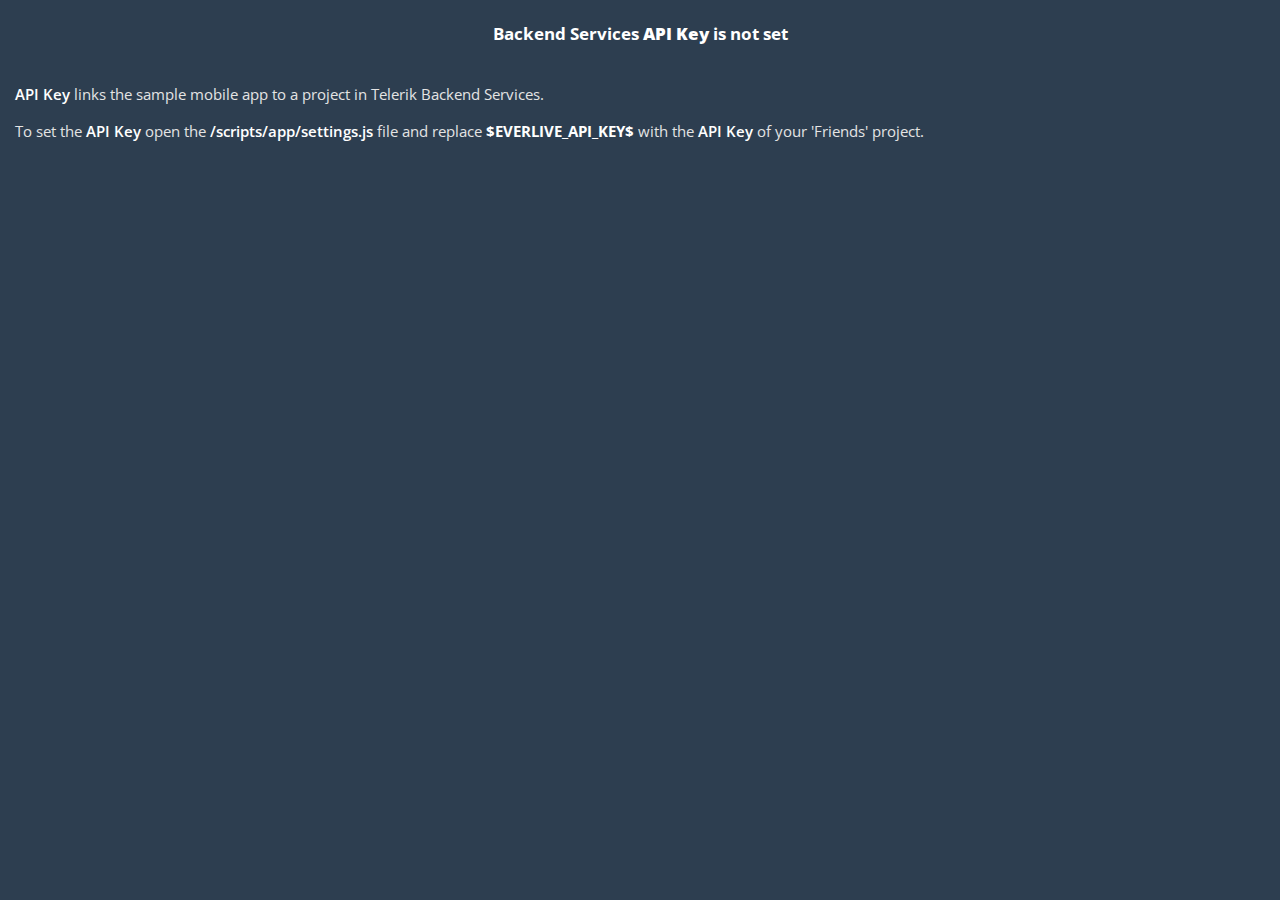
==== watch.it/index.html @ f55b38dc "Workspace created." ====
<!DOCTYPE html>
<html>
    <head>
        <title></title>
        <meta charset="utf-8" />
        <script src="cordova.js"></script>
        <script src="kendo/js/jquery.min.js"></script>
        <script src="kendo/js/kendo.mobile.min.js"></script>
        <script src="scripts/lib/everlive.all.min.js"></script>
        <script src="scripts/app/identity-provider.js"></script>
        <script src="scripts/app/settings.js" type="text/javascript"></script>
        <script src="scripts/app/app.js" type="text/javascript"></script>
        <script src="scripts/app/analytics-monitor.js"></script>
        <script src="scripts/app/users.js" type="text/javascript"></script>
        <script src="scripts/app/login.js" type="text/javascript"></script>
        <script src="scripts/app/signup.js" type="text/javascript"></script>
        <script src="scripts/app/activities.js" type="text/javascript"></script>
        <script src="scripts/app/activity.js" type="text/javascript"></script>
        <script src="scripts/app/comments.js" type="text/javascript"></script>
        <script src="scripts/app/add-activity.js" type="text/javascript"></script>
        <script src="scripts/app/add-comment.js" type="text/javascript"></script>

        <link href="//fonts.googleapis.com/css?family=Open+Sans:400,600,300,700,800" rel="stylesheet" type="text/css" />
        <link href="kendo/styles/kendo.mobile.all.min.css" rel="stylesheet" />
        <link href="styles/main.css" rel="stylesheet" />
    </head>
    <body id="friendsApp">
        <div data-role="layout" data-id="default">
            <!--View content will render here-->
        </div>
        <!--WELCOME VIEW -->
        <div data-role="view" id="welcome" data-layout="default" class="welcome-scrn form-view" data-model="app.Login" data-init="app.Login.init" data-show="app.Login.show">
            <div data-role="header"></div>
            <h1 class="app-logo hide-text center-block">Telerik <small>DevCloud</small></h1>
            <h2 class="app-name center-text">Friends <small>Sample Application</small></h2>
            <form id="login-form">
                <ul data-role="listview" data-style="inset">
                    <li class="username"><input type="text" id="loginUsername" placeholder="Username" required validationMessage="Username is required!" /></li>
                    <li class="password"><input type="password" id="loginPassword" placeholder="Password" required validationMessage="Password is required!" /></li>
                </ul>
            </form>
            <ol class="group-wrp">
                <li>
                    <span id="login" data-role="touch" data-bind="events: { tap: login }">
                        <a data-role="button" class="btn btn-login">Login</a>
                    </span>
                </li>
                <li class="oauth cf">
                    <span id="loginWithFacebook" class="oauth-item" data-role="touch" data-bind="events: { tap: loginWithFacebook }">
                        <a data-role="button" class="btn btn-login-fb">Login with Facebook</a>
                    </span>
                    <span id="loginWithGoogle" class="oauth-item" data-role="touch" data-bind="events: { tap: loginWithGoogle }">
                        <a data-role="button" class="btn btn-login-google">Login with Google</a>
                    </span>
                    <span id="loginWithLiveID" class="oauth-item" data-role="touch" data-bind="events: { tap: loginWithLiveID }">
                        <a data-role="button" class="btn btn-login-liveid">Login with Live ID</a>
                    </span>
                    <span id="loginWithADSF" class="oauth-item" data-role="touch" data-bind="events: { tap: loginWithADSF }">
                        <a data-role="button" class="btn btn-login-adsf">Login with ADSF</a>
                    </span>
                </li>
                <li class="signup">
                    <a data-role="button" href="views/signupView.html" class="btn-signup">Don't have an account?</a>
                </li>
            </ol>

            <div data-role="footer"><p>&copy; <span data-bind="text: getYear"></span> Telerik Inc.</p></div>
        </div>
    </body>
</html>
---- watch.it/kendo/styles/kendo.mobile.all.min.css ----
/*
* Kendo UI Complete v2013.3.1119 (http://kendoui.com)
* Copyright 2013 Telerik AD. All rights reserved.
*
* Kendo UI Complete commercial licenses may be obtained at
* https://www.kendoui.com/purchase/license-agreement/kendo-ui-complete-commercial.aspx
* If you do not own a commercial license, this file shall be governed by the trial license terms.
*/
@-ms-viewport{width:device-width}@media(orientation:landscape){.km-tablet .km-on-ios{position:fixed;bottom:0}}.km-root{font-size:.92em}.km-root a{color:inherit}.km-tablet{font-size:1em}.km-root *:focus{outline:0}.km-root,.km-pane,.km-pane-wrapper{width:100%;height:100%;-ms-touch-action:none;-ms-content-zooming:none;-ms-user-select:none;-webkit-user-select:none;-webkit-text-size-adjust:none;-moz-text-size-adjust:none;text-size-adjust:none;overflow-x:hidden}.km-pane-wrapper{position:absolute}.km-pane,.km-shim{font-family:sans-serif}.km-pane{overflow-x:hidden}.km-vertical .km-collapsible-pane{position:absolute;z-index:2;-webkit-transition:-webkit-transform 350ms ease-out;-webkit-transform:translatex(-100%)}.km-vertical .km-expanded-splitview .km-collapsible-pane{-webkit-transform:translatex(0)}.km-expanded-pane-shim{position:absolute;left:0;top:0;width:100%;height:100%;display:none}.km-expanded-splitview .km-expanded-pane-shim{display:block}.km-root>*{margin:0;padding:0}.km-root *{-webkit-touch-callout:none;-webkit-tap-highlight-color:rgba(0,0,0,0)}.km-view{top:0;left:0;position:absolute;display:-moz-box;display:-webkit-box;display:-webkit-flex;display:-ms-flexbox;display:flex;height:100%;width:100%;-moz-box-orient:vertical;-webkit-box-orient:vertical;-webkit-flex-direction:column;-ms-flex-direction:column;flex-direction:column;-webkit-align-items:stretch;align-items:stretch;-webkit-align-content:stretch;align-content:stretch;vertical-align:top}:-moz-any(.km-view,.km-pane){overflow:hidden}.k-ff18 *:-moz-any(.km-view,.km-pane),.k-ff19 *:-moz-any(.km-view,.km-pane),.k-ff20 *:-moz-any(.km-view,.km-pane),.k-ff21 *:-moz-any(.km-view,.km-pane){position:relative}:-moz-any(.km-view){display:-moz-inline-box;display:flex}.km-content{min-height:1px;-moz-box-flex:1;-webkit-box-flex:1;-webkit-flex:1;-ms-flex:1;flex:1;-moz-box-align:stretch;-webkit-box-align:stretch;-ms-flex-align:stretch;flex-align:stretch;display:block;width:auto;overflow:hidden;position:relative}.km-content p,.km-content h1,.km-content h2,.km-content h3,.km-content h4,.km-content h5,.km-content h6{margin-left:1rem;margin-right:1rem}.km-header,.km-footer{display:block;display:-moz-box;-moz-box-orient:vertical;width:100%}:-moz-any(.km-scrollview)>div{display:inline-block}.km-header{padding:0}.km-footer{background:#1a1a1a}[data-role="layout"]{display:none}[data-role="view"],[data-role="drawer"]{visibility:hidden}.km-view{visibility:visible}.km-tabstrip{-moz-box-orient:horizontal;-webkit-box-orient:horizontal;-moz-box-align:start;-webkit-box-align:start;-ms-flex-align:start;flex-align:start;-webkit-flex-direction:row;-ms-flex-direction:row;flex-direction:row;-moz-box-pack:start;padding:0}.km-header,.km-footer{position:relative;z-index:1}@media all and (-webkit-min-device-pixel-ratio:10000),not all and (-webkit-min-device-pixel-ratio:0){.km-view{display:table}.km-header,.km-footer,.km-content{display:table-row}.km-header,.km-footer{height:1px}}.km-hide-title{display:none}.km-show-title:after{display:block;content:"\a0";height:0}.km-fill-title:after{height:auto}.km-footer .km-show-title:after{display:inline-block}.km-view-title,.km-dialog-title{position:relative;visibility:visible;text-align:center;font-size:1.4em;line-height:2.3em;margin-left:auto;margin-right:auto}.km-horizontal .km-view-title{line-height:2em}.km-toolbar,.km-navbar,.km-button,.km-buttongroup,.km-tabstrip,.km-blackberry li.km-actionsheet-cancel>a{-webkit-appearance:none;-moz-appearance:none;appearance:none;background-origin:border-box;position:relative;display:inline-block;padding:.4em .7em;margin:.1rem;overflow:visible;text-decoration:none}.km-buttongroup,.km-tabstrip{padding:.4rem .7rem}.km-horizontal .km-tabstrip{padding:.2rem .7rem}.km-button{cursor:pointer;outline:0}.km-switch input[type=checkbox]{display:none}.km-switch,.km-checkbox{text-align:left;font-size:1rem;display:inline-block;width:6.4rem;height:2rem;line-height:2rem;position:relative;overflow:hidden}.km-switch-wrapper,.km-slider-wrapper{display:block;height:100%;width:100%;overflow:hidden}.km-switch-background,.km-slider-background{display:block;margin:0 1px 1px -5em;height:100%;width:200%}.km-switch-container{top:0;left:0;position:absolute;display:block;height:100%;width:100%;overflow:hidden;background:transparent;-moz-box-sizing:border-box;-webkit-box-sizing:border-box;box-sizing:border-box}.km-checkbox{width:1.8rem;height:1.8rem}.km-checkbox-checked:after{content:"\a0";display:block;width:100%;height:100%}.km-switch-handle{top:0;left:0;width:2.72em;height:100%;display:inline-block;margin:-1px 0 0 -1px;background-color:#000}.km-switch-label-on,.km-switch-label-off{display:block;width:130%;font-size:1em;line-height:2em;text-align:center;position:absolute;text-transform:uppercase}.km-switch-label-off{left:104%}.km-switch-label-on{left:-134%;text-shadow:0 -1px 0 rgba(0,0,0,0.3)}.km-badge,.km-detail{text-decoration:none;display:inline-block;vertical-align:middle;overflow:hidden;text-align:center;position:absolute;z-index:1;height:2em;font-size:.6rem;text-shadow:none}.km-badge{top:-1em;right:-1em;line-height:2em;margin-left:.5em;min-width:.9em;padding:0 .55em;-moz-background-clip:padding-box;-webkit-background-clip:padding-box;background-clip:padding-box}.km-tabstrip .km-badge{top:-0.2em;right:auto;margin-left:-1em}.km-detail{position:absolute;float:right;right:.8rem;top:50%;margin-top:-0.7rem;width:1.3rem;height:1.3rem;font-size:1rem;-moz-box-sizing:border-box;-webkit-box-sizing:border-box;box-sizing:border-box}.km-root .km-detaildisclose{font-size:.8em}:-moz-any(.km-detail){width:1rem;height:1rem}.km-listview-link:after{width:.5rem;height:.5rem;content:"\a0";display:inline-block;vertical-align:middle;margin-left:-0.2rem;border-style:solid;border-width:.24rem .24rem 0 0;-webkit-transform:rotate(45deg);-moz-transform:rotate(45deg);-ms-transform:rotate(45deg);-o-transform:rotate(45deg);transform:rotate(45deg)}.km-button::-moz-focus-inner{padding:0;border:0}.km-buttongroup{-webkit-margin-collapse:separate;margin-collapse:separate;margin:.5em auto}.km-root .km-buttongroup{padding:0;border-color:transparent;background:0;white-space:nowrap;display:table}.km-buttongroup>.km-button{display:table-cell}.km-root .km-buttongroup .km-button{margin:0;border-width:1px 0 1px 1px;padding:.48em .9em .44em}.km-tablet .km-buttongroup .km-button{padding:.4em .8em .34em}.km-root .km-navbar .km-buttongroup{font-size:.95rem;line-height:1em;margin:0 0 .2em;display:inline-block;height:1.5em;top:-2px}.km-tablet .km-navbar .km-buttongroup{top:-1px}.km-root .km-navbar .km-buttongroup>.km-button{font-size:1em;min-width:4rem;text-align:center}.km-tablet .km-navbar .km-buttongroup>.km-button{min-width:6rem}.km-view .km-buttongroup .km-button:last-child{border-right-width:1px}.km-scrollview{white-space:nowrap;overflow:hidden;position:relative;width:100%}.km-scrollview>div>*{-webkit-transform:translatez(0)}.km-scrollview>div>[data-role=page]{vertical-align:top;display:inline-block;min-height:1px}.km-scrollview .km-virtual-page{min-height:1px;position:absolute;top:0;left:0;display:inline-block}:-moz-any(.k-ff18,.k-ff19,.k-ff20,.k-ff21) .km-scrollview>div{width:0}.km-pages{text-align:center;margin:0;padding:.6em 0 0}.km-pages li{display:inline-block;width:.5em;height:.55em;margin:0 .3em}.km-ios .km-buttongroup .km-button{font-size:1.2em;font-weight:bold}.km-ios .km-state-disabled .km-button,.km-android .km-state-disabled .km-button,.km-blackberry .km-state-disabled .km-button,.km-meego .km-state-disabled .km-button{color:#aaa;text-shadow:none}.km-tabstrip,.km-toolbar,.km-navbar{display:block;padding:.8em;margin:0;width:100%;border-width:0;-moz-box-sizing:border-box;-webkit-box-sizing:border-box;box-sizing:border-box}.km-tabstrip{text-align:center;word-spacing:-1em}.km-tabstrip .km-button{word-spacing:normal;box-shadow:none;-webkit-box-shadow:none;vertical-align:bottom}@media screen and (-webkit-min-device-pixel-ratio:0){.km-tabstrip{word-spacing:normal;width:100%}}.km-toolbar,.km-navbar{padding:0;-moz-box-flex:1;-webkit-box-flex:1;-webkit-flex:1;-ms-flex:1;flex:1;position:relative;overflow:hidden;display:block;border-width:0 0 1px 0;background-color:#fff}.km-root div:-moz-any(.km-toolbar,.km-navbar){overflow:visible}.km-toolbar .km-button,.km-navbar .km-button{margin-top:.5rem;margin-bottom:.5rem}.km-navbar .km-no-title{padding-top:.7rem;padding-bottom:.7rem}.km-horizontal .km-toolbar .km-button,.km-horizontal .km-navbar .km-button{margin-top:.3rem;margin-bottom:.3rem}.km-horizontal .km-navbar .km-no-title{padding-top:.5rem;padding-bottom:.5rem}.km-tablet.km-root .km-no-title{padding-top:.55rem;padding-bottom:.55rem}.km-tablet .km-navbar .km-button,.km-tablet .km-toolbar .km-button{margin-top:.45rem;margin-bottom:.45rem}.km-root .km-pane .km-navbar .km-no-title{visibility:visible;line-height:0}.km-tabstrip .km-button{font-family:Arial,Helvetica,sans-serif;color:#a8a8a8;padding:.4em .8em;border-width:0;border-color:transparent;background:0;margin:0;text-align:center}.km-tabstrip .km-button:first-child{border-left:0}.km-tabstrip .km-button:last-child{border-right:0}.km-listview-wrapper>ul:not(.km-listview){margin:0 auto}.km-list,.km-listview{padding:0;margin:0;list-style-type:none}.km-listinset,.km-listgroupinset{margin:1em}.km-listinset,.km-listgroupinset .km-list{overflow:hidden}.km-listview .km-switch{margin-top:-0.95rem;position:absolute;right:.8rem;top:50%}.km-listview .km-list{text-indent:0}.km-list>li,.km-root .km-listview-link,.km-root .km-listview-label{margin:0;display:block;position:relative;list-style-type:none;vertical-align:middle;-moz-box-sizing:border-box;-webkit-box-sizing:border-box;box-sizing:border-box;padding:.5em .7em}.km-list>li{line-height:1.6em;overflow:hidden}.km-virtual-list{position:relative;width:100%;-webkit-transform:translateZ(0)}.km-virtual-list>li{width:100%;position:absolute;top:0;-webkit-transform:translateZ(0)}.km-root .km-list .km-load-more{border-bottom:0}.km-list>li>*{line-height:normal}.km-group-title{display:block;font-weight:bold;padding:.2em 0;text-indent:.8em}.km-listgroupinset .km-group-title{margin-top:.65em;line-height:2em}.km-list:not(.km-virtual-list)>li:first-child{border-top:0}.km-list:not(.km-virtual-list)>li:last-child{border-bottom:0}.km-root .km-listview-link,.km-root .km-listview-label{line-height:inherit;text-decoration:none;margin:-0.5em -0.7em}.km-listview-link:after,.km-listview-label:after{border-color:#777;content:"\a0";display:block;position:absolute;right:1rem;top:50%;margin-top:-0.32rem}.km-filter-form{width:100%;padding:.5em 0;border:1px solid transparent;border-width:1px 0;-webkit-transform:translatez(0);-moz-transform:translatez(0);-ms-transform:translatez(0);-o-transform:translatez(0);transform:translatez(0)}.km-filter-wrap{position:relative;margin:0 .7em;padding:.2em .4em;border:1px solid transparent}.km-root .km-filter-wrap:before{display:inline-block;vertical-align:middle;content:"\e0e9";font-size:1.6em;width:1em;height:1em;margin-right:-1em;color:inherit}.km-tablet .km-filter-wrap{max-width:24em;margin:0 auto}.km-filter-wrap>input[type="search"]::-webkit-search-cancel-button{display:none}.km-filter-wrap input{width:100%;-moz-box-sizing:border-box;-webkit-box-sizing:border-box;box-sizing:border-box;border:0;background:transparent;-moz-appearance:none;-webkit-appearance:none;vertical-align:middle;padding:0 1.4em}.km-filter-reset{display:inline-block;margin-left:-1.6em;vertical-align:middle;text-align:center;z-index:1;text-decoration:none;height:100%}.km-filter-reset .km-clear{font-size:1.6em;width:1em;height:1em;display:block}.km-filter-reset>.km-text{position:absolute;top:-3333px;left:-3333px}.km-native-scroller{overflow:scroll;-webkit-overflow-scrolling:touch;-ms-touch-action:pan-x pan-y;-ms-overflow-style:-ms-autohiding-scrollbar;-ms-scroll-snap-type:proximity}.km-scroller-pull{width:100%;display:block;position:absolute;line-height:3em;font-size:1.4em;text-align:center;-webkit-transform:translate3d(0,-3em,0);-moz-transform:translate3d(0,-3em,0);-ms-transform:translate3d(0,-3em,0);-o-transform:translate3d(0,-3em,0);transform:translate3d(0,-3em,0)}.km-scroller-pull .km-template{display:inline-block;min-width:200px;text-align:left}.km-load-more .km-icon,.km-root .km-scroller-pull .km-icon{display:inline-block;height:2rem;margin-right:1rem;vertical-align:middle;width:2rem;font-size:2rem;-webkit-transform:rotate(0deg);-moz-transform:rotate(0deg);-ms-transform:rotate(0deg);-o-transform:rotate(0deg);transform:rotate(0deg);-webkit-transition:-webkit-transform 300ms linear;-moz-transition:-moz-transform 300ms linear;-ms-transition:-ms-transform 300ms linear;-o-transition:-o-transform 300ms linear;transition:transform 300ms linear}.km-root .km-scroller-release .km-icon{-webkit-transform:rotate(180deg);-moz-transform:rotate(180deg);-ms-transform:rotate(180deg);-o-transform:rotate(180deg);transform:rotate(180deg)}.km-root .km-scroller-refresh .km-icon{-webkit-transition:none;-moz-transition:none;-ms-transition:none;-o-transition:none;transition:none}.km-default-content{padding:1em}.km-item label:before,.km-item label.km-item-checked:after{position:absolute;content:" ";display:block;top:50%;left:.6em;width:36px;height:36px;margin-top:-18px}.km-detail .km-text{display:none}.km-detail .km-icon,.km-button .km-icon,.km-list .km-icon,.km-ios .km-button .km-icon{width:1em;height:1em;font-size:1.3em;margin-left:-0.3em;margin-right:.3em;vertical-align:text-top;display:inline-block;background-size:auto 100%}.km-button .km-icon{margin-top:-0.1em;margin-bottom:-0.1em}.km-root .km-view .km-notext{margin-left:0;margin-right:0}.km-list .km-switch{position:absolute;top:50%;right:.8rem;margin-top:-1rem}.km-root .km-rowinsert:after,.km-root .km-rowdelete:after,.km-root .km-contactadd:after,.km-root .km-detaildisclose:after,.km-root .km-rowinsert:before,.km-root .km-rowdelete:before,.km-root .km-contactadd:before,.km-root .km-detaildisclose:before,.km-detail .km-icon{left:.15em;top:.15em;line-height:1em;font-size:1em;position:absolute}.km-root .km-detaildisclose:after{left:.1em;top:.25em;text-align:center;font-weight:bold}.km-buttongroup .km-button .km-icon{width:1em;height:1em;font-size:1em;margin:0 .16em 0 0}.km-tabstrip .km-button .km-icon{width:2.5rem;height:2.5rem;font-size:2.5rem}.km-tabstrip .km-image,.km-tabstrip .km-button .km-icon{margin:.1rem auto 0;display:inline-block}.km-tabstrip .km-text{display:block}.km-phone .km-tabstrip .km-icon{height:2.2rem;width:2.2rem;font-size:2.2rem}.km-phone .km-horizontal .km-tabstrip .km-icon{height:2rem;width:2rem;font-size:2rem}.km-root .k-slider{line-height:.6em;position:relative;display:inline-block;vertical-align:middle;text-align:center}.km-root .k-slider-horizontal{width:50%;height:.6em;line-height:.6em}.km-list .k-slider{position:absolute;right:0;margin-top:-0.5em;top:50%}.km-root .k-slider-track{left:1em!important;right:1em;height:100%;display:block;position:absolute;border:.5em solid transparent;border-width:.5em 0}.km-root .k-slider-horizontal .k-slider-track{width:auto!important}.km-root .km-pane .k-slider-track{background-clip:padding-box}.km-root .k-slider-track,.km-root .k-slider-selection{margin-top:0;border-radius:5px;-moz-border-radius:5px;-webkit-border-radius:5px;box-shadow:inset 0 0 1px rgba(0,0,0,0.3);-webkit-box-shadow:inset 0 0 1px rgba(0,0,0,0.3)}.km-root .k-slider-horizontal .k-slider-selection{top:0;height:100%}.km-root .k-slider-items{margin:0}.km-root .k-slider .k-draghandle{text-indent:-3333px;left:0;width:1.2em;height:1.2em;display:block;position:absolute}.km-root .k-slider-tooltip{display:none}.km-touch-scrollbar{position:absolute;visibility:hidden;z-index:200000;height:.4em;width:.4em;background-color:#333;opacity:0;-webkit-transform-origin:0 0;-moz-transform-origin:0 0;-ms-transform-origin:0 0;-o-transform-origin:0 0;transform-origin:0 0;-webkit-transition:opacity .3s linear;-moz-transition:opacity .3s linear;-ms-transition:opacity .3s linear;-o-transition:opacity .3s linear;transition:opacity .3s linear}.km-vertical-scrollbar{height:100%;right:2px;top:0}.km-horizontal-scrollbar{width:100%;left:0;bottom:2px}.km-scrollview,.km-scroll-container{-moz-user-select:none;-webkit-user-select:none;-ms-user-select:none;user-select:none;-moz-user-select:-moz-none;-webkit-margin-collapse:separate;margin-collapse:separate}.km-scroll-wrapper{position:relative}.km-scroll-header{position:absolute;z-index:1001;width:100%;top:0;left:0}.km-on-ios.km-black-translucent-status-bar.km-app .km-header .km-navbar{padding-top:1.4em;background-clip:border-box}.km-leftitem,.km-rightitem{z-index:1;position:absolute;right:.5em}.km-popup .km-rightitem{right:0}.km-leftitem{left:.5em;right:auto}.km-popup .km-leftitem{left:0}.km-leftitem,.km-rightitem{height:100%}.km-on-ios.km-black-translucent-status-bar.km-app .km-leftitem,.km-on-ios.km-black-translucent-status-bar.km-app .km-rightitem{height:auto}.km-leftitem>*,.km-rightitem>*{display:inline-block;vertical-align:middle}.km-leftitem:before,.km-rightitem:before{content:"\a0";display:inline-block;height:100%;width:0;vertical-align:middle}.km-dialog{position:absolute;min-width:19em;max-width:25em;overflow:hidden}.km-dialog-title{position:static;float:none;height:2.6em;margin-top:-2.6em;font-size:1.22em;line-height:3em}.km-dialog:before{content:"\a0";display:block;overflow:visible;width:100%;height:3em;opacity:.2}.km-dialog-content{font-weight:normal;min-height:2em;text-align:center}.km-dialog .km-button{display:block;margin:.4em;font-size:1.3em;text-align:center;padding:.44em;-moz-user-select:none;-webkit-user-select:none;-ms-user-select:none;user-select:none}.km-loader{top:50%;left:50%;width:180px;height:130px;opacity:.85;z-index:100000;padding:30px 30px;position:absolute;margin-top:-70px;margin-left:-90px;-moz-box-sizing:border-box;-webkit-box-sizing:border-box;box-sizing:border-box;background-color:black}.km-loader h1{font-size:1rem;color:white;text-align:center;vertical-align:middle}.km-loader .km-loading,.km-load-more .km-icon,.km-scroller-refresh .km-icon{animation:km-spin 1s infinite linear;-moz-animation:km-spin 1s infinite linear;-webkit-animation:km-spin 1s infinite linear;display:block;margin:0 auto;width:35px;height:35px;font-size:35px}.km-loader .km-loading:after,.km-load-more .km-icon:after{color:#ccc}.km-loading-left,.km-loading-right{display:none}@-webkit-keyframes km-spin{from{-webkit-transform:rotate(0deg)}to{-webkit-transform:rotate(360deg)}}@-moz-keyframes km-spin{from{-moz-transform:rotate(0deg)}to{-moz-transform:rotate(360deg)}}@-ms-keyframes km-spin{from{-ms-transform:rotate(0deg)}to{-ms-transform:rotate(360deg)}}@-o-keyframes km-spin{from{-o-transform:rotate(0deg)}to{-o-transform:rotate(360deg)}}.km-list input[type=text]:not(.k-input),.km-list input[type=password],.km-list input[type=search],.km-list input[type=number],.km-list input[type=tel],.km-list input[type=url],.km-list input[type=email],.km-list input[type=file],.km-list input[type=month],.km-list input[type=color],.km-list input[type=week],.km-list input[type=date],.km-list input[type=time],.km-list input[type=datetime],.km-list input[type=datetime-local],.km-list select:not([multiple]),.km-list .k-dropdown,.km-list textarea{width:50%;-moz-box-sizing:border-box;-webkit-box-sizing:border-box;box-sizing:border-box;font-size:1.2em;position:absolute;top:50%;line-height:normal;z-index:1;right:0;margin-top:-1em}.km-root .k-slider .k-tick,.km-root .k-slider .k-label,.km-root .k-slider .k-button{display:none}.km-list textarea{position:relative;width:-webkit-calc(50%+.7em);width:-moz-calc(50%+.7em);width:calc(50%+.7em);margin-right:-0.7em}.km-list input,.km-list select,.km-list textarea,.km-list input[type=checkbox],.km-list input[type=radio]{appearance:none;-moz-appearance:none;-webkit-appearance:none}.km-list input[type=checkbox],.km-list input[type=radio]{position:absolute;top:50%;right:.7em;margin-top:-0.5em;background:0}.km-root input,.km-root textarea{-moz-user-select:text;-webkit-user-select:text;-ms-user-select:text;user-select:text}.km-root input[readonly],.km-root select:not([multiple]){-moz-user-select:none;-webkit-user-select:none;-ms-user-select:none;user-select:none}.km-list textarea{top:0}.km-list .k-dropdown{line-height:1.4em}.km-list .k-dropdown,.km-list .k-dropdown .k-input{background-color:transparent}.km-root .k-dropdown-wrap{display:inline-block}.km-root .km-listview-label:after,.km-root input ~ .km-listview-link:after,.km-root textarea ~ .km-listview-link:after,.km-root select ~ .km-listview-link:after,.km-root .k-dropdown ~ .km-listview-link:after{display:none}.km-root .k-dropdown select,.km-root .k-dropdown .k-select{display:none}.km-root .km-list textarea{position:relative;float:right;margin-top:0;font-family:inherit}.km-root .km-popup .k-item,.km-pane .km-actionsheet>li{list-style-type:none;padding:inherit 1em;border-bottom:1px solid #555;-moz-box-sizing:border-box;-webkit-box-sizing:border-box;box-sizing:border-box}.km-pane .km-actionsheet>li{line-height:2em;border-bottom:0}.km-pane .km-actionsheet>li>a{line-height:1.5em;text-align:left;background:transparent}.km-root .km-popup .k-list,.km-pane .km-actionsheet{padding:0;margin:0}.km-root .km-popup .k-item:last-child,.km-pane .km-actionsheet>li:last-child{border:0}.km-shim{left:0;bottom:0;position:absolute;width:100%;height:100%!important;background:rgba(0,0,0,0.6);z-index:10001;-moz-box-sizing:border-box;-webkit-box-sizing:border-box;box-sizing:border-box}.km-shim:before{content:"\a0";height:100%;width:0;display:inline-block;vertical-align:middle}.km-shim .k-animation-container,.km-pane .km-actionsheet-wrapper{width:100%;box-shadow:none;-webkit-box-shadow:none;border:0}.km-shim .k-animation-container{width:100%!important;height:100%!important}.km-tablet .km-pane div.km-actionsheet-phone{background:transparent}.km-tablet .km-actionsheet-phone li.km-actionsheet-title,.km-tablet div.km-actionsheet-phone li.km-actionsheet-cancel{display:block}.km-root .km-pane .k-button:focus,.km-root .km-pane .k-button:active,.km-root .km-pane .k-button:focus:active{box-shadow:none;-webkit-box-shadow:none}.km-listview-label input[type=radio],.km-listview-label input[type=checkbox]{border:0;font-size:inherit;width:1em;height:.9em}.km-load-more{display:block;padding:.3em 0 1.2em;height:3.2em;text-align:center}.km-root div.km-splitview{-moz-box-orient:horizontal;-webkit-box-orient:horizontal;-moz-box-direction:normal;-webkit-box-direction:normal;-webkit-flex-direction:row;-ms-flex-direction:row;flex-direction:row}.km-root .km-splitview.km-split-vertical{-moz-box-orient:vertical;-webkit-box-orient:vertical;-webkit-flex-direction:column;-ms-flex-direction:column;flex-direction:column}.km-splitview>.km-pane{-moz-box-flex:2;-webkit-box-flex:2;-webkit-flex:2;-ms-flex:2;flex:2;width:auto;height:auto}.km-splitview>.km-pane:first-child{-moz-box-flex:1;-webkit-box-flex:1;-webkit-flex:1;-ms-flex:1;flex:1}.km-split-horizontal>.km-pane{height:100%}.km-split-vertical>.km-pane>.km-view{display:-webkit-box}.km-pane{position:relative}.km-popover-root .km-popup-wrapper{position:relative!important}.km-popup-wrapper,.km-modalview-wrapper{z-index:10001;position:relative;background:0;border:0;box-shadow:none;-webkit-box-shadow:none}.km-popup-overlay{position:absolute;top:0;left:0;width:100%;height:100%;z-index:10000}.km-popup-arrow,.km-popup-arrow:after,.km-down .km-popup-arrow:before{position:absolute;width:15px;height:15px;top:0;left:0;z-index:2}.km-left .km-popup-arrow,.km-right .km-popup-arrow{margin-top:-8px}.km-up .km-popup-arrow,.km-down .km-popup-arrow{margin-left:-8px}.km-popup-arrow:after,.km-down .km-popup-arrow:before{display:block;content:"\a0";width:0;height:0}.km-up .km-popup-arrow{top:auto;bottom:0}.km-left .km-popup-arrow{left:auto;right:0}.km-popup.km-pane{-moz-box-sizing:border-box;-webkit-box-sizing:border-box;box-sizing:border-box;width:100%;height:100%;min-height:100px;background:transparent}.km-popover-root .km-view{position:relative}.km-modalview-root{text-align:center}.km-modalview-root>.k-animation-container{text-align:left;position:relative!important;top:auto!important;left:auto!important;display:inline-block!important;vertical-align:middle}.km-modalview,.km-modalview-wrapper:before{overflow:hidden;position:relative;display:-moz-inline-box;display:-webkit-inline-box;display:-webkit-inline-flex;display:-ms-inline-flexbox;display:inline-flex;width:100%;height:100%;vertical-align:middle}.km-modalview .km-content{box-flex:1}.km-modalview-root:before,.km-modalview-wrapper:before{vertical-align:middle;height:100%;margin-left:-1px;content:"\a0";width:0;display:inline-block}.km-stretched-view{display:-moz-box;display:-webkit-box;display:-webkit-flex;display:-ms-flexbox;display:flex}.km-stretched-view>*{width:100%}.km-on-wp .km-view,.km-on-wp .km-header,.km-on-wp .km-footer,.km-on-wp .km-slider,.km-on-wp .km-switch,.km-on-wp .km-filter-reset,.km-on-wp .km-shim .k-animation-container,.km-on-wp .km-scroll-container{transform:translateZ(0)}.km-pane,.km-on-ios .km-view,.km-on-ios .km-header,.km-on-ios .km-footer,.km-on-ios .km-slider,.km-on-ios .km-switch,.km-on-ios .km-group-title,.km-on-ios .km-list>li,.km-on-ios .km-filter-reset,.km-on-ios .km-shim .k-animation-container,.km-on-ios .km-scroll-container,.km-on-blackberry .km-view,.km-on-blackberry .km-content,.km-on-blackberry .km-header,.km-on-blackberry .km-footer,.km-on-blackberry .km-icon,.km-on-blackberry .km-switch,.km-on-blackberry .km-popup .k-item,.km-on-blackberry .km-actionsheet-wrapper{-webkit-transform:translatez(0)}.km-on-meego,.km-on-android{-webkit-transform:none}.km-on-android.km-2 .km-header,.km-on-android.km-2 .km-footer,.km-on-android .km-switch,.km-on-android.km-2 .km-list>li,.km-on-android.km-3 .km-listview-wrapper,.km-on-android.km-4 .km-listview-wrapper,.km-on-android.km-4 .km-content,.km-on-android .km-switch-handle,.km-android.km-on-android .km-switch-wrapper,.km-on-android .km-scroll-container,.km-on-meego .km-content,.km-on-meego .km-switch,.km-on-meego .km-icon,.km-on-meego .km-header,.km-on-meego .km-footer,.km-on-meego .km-content,.km-on-meego .km-switch-handle,.km-on-meego .km-switch-wrapper{-webkit-transform:translatez(0);-webkit-backface-visibility:hidden}.km-on-android.km-4 input{-webkit-user-modify:read-write-plaintext-only}.km-overlay{position:absolute;top:0;left:0;width:100%;height:100%;background:transparent;z-index:100000}.k-ff .km-scroll-container{padding-bottom:20px}.km-wp .km-view .km-absolute,.km-meego .km-view .km-absolute{position:absolute}.km-drawer,[data-role=drawer]{top:0;left:auto;width:250px}.km-drawer .km-header,.km-drawer .km-footer{z-index:0}.km-left-drawer{left:0}.km-right-drawer{right:0}.km-native-scrolling,.km-native-scrolling .km-view,.km-native-scrolling .km-splitview .km-pane{min-height:100%;height:auto;-ms-touch-action:auto!important;-webkit-transform:none}.km-native-scrolling .km-blackberry .km-content{min-height:auto}.km-native-scrolling .km-splitview{position:absolute}.km-native-scrolling .km-header{position:fixed;top:0}.km-native-scrolling .km-android .km-header{top:auto;bottom:0}.km-native-scrolling .km-footer{position:fixed;bottom:0}.km-native-scrolling .km-android .km-footer{top:0;bottom:auto}.km-native-scrolling .km-badge{z-index:auto}.km-native-scrolling .km-splitview .km-header,.km-native-scrolling .km-splitview .km-footer,.km-native-scrolling .km-popup.km-pane .km-header,.km-native-scrolling .km-popup.km-pane .km-footer{position:absolute}.km-native-scrolling .km-modalview .km-header,.km-native-scrolling .km-modalview .km-footer{position:relative}.km-native-scrolling .km-content{width:100%}.km-native-scrolling .km-shim,.km-native-scrolling .km-popup-overlay{position:fixed;top:0;bottom:0;height:auto!important}.km-native-scrolling .km-drawer{position:fixed;top:0}.km-native-scrolling>.km-pane>.km-loader{position:fixed;top:50%;margin-top:-2em}.km-native-scrolling .km-header,.km-native-scrolling .km-footer{z-index:2}.km-state-disabled{opacity:.5}@font-face{font-family:"Kendo UI";src:url("images/kendoui.woff") format("woff"),url("images/kendoui.ttf") format("truetype")}body:before{font-family:"Kendo UI";content:"\a0";font-size:0;width:0;height:0;position:absolute;z-index:-1}.km-root .km-pane .km-view .km-icon{-webkit-background-clip:text;background-size:0}.km-icon{position:relative}.km-icon:after,.km-icon:before,.km-contactadd:after,.km-contactadd:before,.km-rowdelete:after,.km-rowdelete:before,.km-rowinsert:after,.km-rowinsert:before,.km-detaildisclose:after,.km-detaildisclose:before,.km-loading:after,.km-filter-wrap:before{position:relative;content:"\a0";display:block;width:100%;height:100%;text-align:left;vertical-align:middle;background-size:auto;font:1em/1em "Kendo UI"}.km-icon:before,.km-contactadd:before,.km-rowdelete:before,.km-rowinsert:before,.km-detaildisclose:before{position:absolute;margin-top:1px;color:rgba(0,0,0,0.7);display:none}.km-state-active .km-icon:before,.km-state-active .km-contactadd:before,.km-state-active .km-rowdelete:before,.km-state-active .km-rowinsert:before,.km-state-active .km-detaildisclose:before{display:block}.km-ios7 .km-detaildisclose:after{font-family:serif}.km-ios7 .km-icon:before,.km-ios7 .km-contactadd:before,.km-ios7 .km-rowdelete:before,.km-ios7 .km-rowinsert:before,.km-ios7 .km-detaildisclose:before{display:none}:-webkit-any(.km-ios):not(.km-android):not(.km-blackberry6):not(.km-blackberry7):not(.km-meego) .km-icon:after,:-webkit-any(.km-blackberry):not(.km-android):not(.km-blackberry6):not(.km-blackberry7):not(.km-meego) .km-icon:after{background-image:inherit;background-repeat:inherit;background-position:inherit;background-color:currentcolor;-webkit-background-clip:text;-webkit-text-fill-color:transparent}.km-root .km-pane.km-on-blackberry.km-blackberry6 .km-view .km-icon:after,.km-root .km-pane.km-on-blackberry.km-blackberry7 .km-view .km-icon:after,.km-root .km-pane.km-on-ios.km-ios4 .km-view .km-icon:after,.km-root .km-pane.km-pane.km-on-android .km-view span.km-icon:after,.km-root .km-pane.km-pane.km-on-meego .km-view span.km-icon:after{background:0;-webkit-text-fill-color:inherit}.km-contactadd:after,.km-contactadd:before,.km-rowinsert:after,.km-rowinsert:before{content:"\E039"}.km-rowdelete:after,.km-rowdelete:before{content:"\E03a"}.km-detaildisclose:after,.km-detaildisclose:before{content:"\E0E2"}.km-action:after,.km-action:before{content:"\e0ca"}.km-add:after,.km-add:before{content:"\e0cb"}.km-battery:after,.km-battery:before{content:"\e0ce"}.km-bookmarks:after,.km-bookmarks:before{content:"\e0cf"}.km-camera:after,.km-camera:before{content:"\e0d0"}.km-cart:after,.km-cart:before{content:"\e0d1"}.km-edit:after,.km-compose:after,.km-edit:before,.km-compose:before{content:"\e0d5"}.km-contacts:after,.km-contacts:before{content:"\e0e4"}.km-trash:after,.km-delete:after,.km-trash:before,.km-delete:before{content:"\e0ec"}.km-details:after,.km-details:before{content:"\e0e2"}.km-download:after,.km-downloads:after,.km-download:before,.km-downloads:before{content:"\e0d4"}.km-fastforward:after,.km-fastforward:before{content:"\e0d9"}.km-toprated:after,.km-favorites:after,.km-toprated:before,.km-favorites:before{content:"\e0d7"}.km-featured:after,.km-featured:before{content:"\e0d8"}.km-globe:after,.km-globe:before{content:"\e0dc"}.km-history:after,.km-history:before{content:"\e0e7"}.km-home:after,.km-home:before{content:"\e0dd"}.km-info:after,.km-about:after,.km-info:before,.km-about:before{content:"\e0de"}.km-more:after,.km-more:before{content:"\e0e0"}.km-mostrecent:after,.km-mostrecent:before{content:"\e0cc"}.km-mostviewed:after,.km-mostviewed:before{content:"\e0d6"}.km-organize:after,.km-organize:before{content:"\e0eb"}.km-pause:after,.km-pause:before{content:"\e0e3"}.km-play:after,.km-play:before{content:"\e0e5"}.km-recents:after,.km-recents:before{content:"\e0d2"}.km-refresh:after,.km-refresh:before{content:"\e0e6"}.km-reply:after,.km-reply:before{content:"\e0ed"}.km-rewind:after,.km-rewind:before{content:"\e0e8"}.km-search:after,.km-search:before{content:"\e0e9"}.km-settings:after,.km-settings:before{content:"\e0da"}.km-share:after,.km-share:before{content:"\e0df"}.km-sounds:after,.km-volume:after,.km-sounds:before,.km-volume:before{content:"\e0ef"}.km-stop:after,.km-stop:before{content:"\e0ea"}.km-wifi:after,.km-wifi:before{content:"\e0f0"}.km-root .km-pane .km-icon.km-check{-webkit-background-clip:initial}.km-root .km-pane .km-check:checked:after{content:"\e227"}.km-android .km-more:after,.km-android .km-more:before{content:"\e0e1"}.km-meego .km-more:after,.km-meego .km-more:before{content:"\e0f1"}.km-wp .km-loading:after,.km-wp .km-load-more .km-icon:after,.km-wp .km-scroller-refresh .km-icon:after{content:"\e0f6"}.km-meego .km-loading:after,.km-meego .km-load-more .km-icon:after,.km-meego .km-scroller-refresh .km-icon:after{content:"\e0f6"}.km-root .km-android .km-loading:after,.km-android .km-load-more .km-icon:after,.km-root .km-android .km-scroller-refresh .km-icon:after{content:"\e0f6"}.km-scroller-pull .km-icon:after{content:"\e0f2"}.km-icon.km-phone:after,.km-ios7 .km-state-active .km-phone:after{content:"\e326"}.km-ios7 .km-detaildisclose:after{content:"i"}.km-ios7 .km-action:after{content:"\e1ff"}.km-ios7 .km-add:after{content:"\e200"}.km-ios7 .km-mostrecent:after{content:"\e201"}.km-ios7 .km-battery:after{content:"\e203"}.km-ios7 .km-bookmarks:after{content:"\e204"}.km-ios7 .km-camera:after{content:"\e205"}.km-ios7 .km-cart:after{content:"\e206"}.km-ios7 .km-recents:after{content:"\e207"}.km-ios7 .km-download:after,.km-ios7 .km-downloads:after{content:"\e209"}.km-ios7 .km-edit:after{content:"\e20a"}.km-ios7 .km-mostviewed:after{content:"\e20b"}.km-ios7 .km-toprated:after,.km-ios7 .km-favorites:after{content:"\e20c"}.km-ios7 .km-featured:after{content:"\e20d"}.km-ios7 .km-fastforward:after{content:"\e20e"}.km-ios7 .km-settings:after{content:"\e20f"}.km-ios7 .km-globe:after{content:"\e211"}.km-ios7 .km-home:after{content:"\e212"}.km-ios7 .km-info:after,.km-ios7 .km-about:after{content:"\e213"}.km-ios7 .km-share:after{content:"\e214"}.km-ios7 .km-more:after{content:"\e215"}.km-ios7 .km-details:after{content:"\e217"}.km-ios7 .km-pause:after{content:"\e218"}.km-ios7 .km-contacts:after{content:"\e219"}.km-ios7 .km-play:after{content:"\e21a"}.km-ios7 .km-refresh:after{content:"\e21b"}.km-ios7 .km-history:after{content:"\e21c"}.km-ios7 .km-rewind:after{content:"\e21d"}.km-ios7 .km-search:after{content:"\e21e"}.km-ios7 .km-stop:after{content:"\e21f"}.km-ios7 .km-organize:after{content:"\e220"}.km-ios7 .km-trash:after,.km-ios7 .km-delete:after{content:"\e221"}.km-ios7 .km-reply:after{content:"\e222"}.km-ios7 .km-forward:after{content:"\e223"}.km-ios7 .km-sounds:after,.km-ios7 .km-volume:after{content:"\e224"}.km-ios7 .km-wifi:after{content:"\e225"}.km-ios7 .km-phone:after{content:"\e226"}.km-ios7 .km-state-active .km-action:after{content:"\e2ff"}.km-ios7 .km-state-active .km-add:after{content:"\e300"}.km-ios7 .km-state-active .km-mostrecent:after{content:"\e301"}.km-ios7 .km-state-active .km-battery:after{content:"\e303"}.km-ios7 .km-state-active .km-bookmarks:after{content:"\e304"}.km-ios7 .km-state-active .km-camera:after{content:"\e305"}.km-ios7 .km-state-active .km-cart:after{content:"\e306"}.km-ios7 .km-state-active .km-recents:after{content:"\e307"}.km-ios7 .km-state-active .km-download:after,.km-ios7 .km-state-active .km-downloads:after{content:"\e309"}.km-ios7 .km-state-active .km-edit:after{content:"\e30a"}.km-ios7 .km-state-active .km-mostviewed:after{content:"\e30b"}.km-ios7 .km-state-active .km-toprated:after,.km-ios7 .km-state-active .km-favorites:after{content:"\e30c"}.km-ios7 .km-state-active .km-featured:after{content:"\e30d"}.km-ios7 .km-state-active .km-fastforward:after{content:"\e30e"}.km-ios7 .km-state-active .km-settings:after{content:"\e30f"}.km-ios7 .km-state-active .km-globe:after{content:"\e311"}.km-ios7 .km-state-active .km-home:after{content:"\e312"}.km-ios7 .km-state-active .km-info:after,.km-ios7 .km-state-active .km-about:after{content:"\e313"}.km-ios7 .km-state-active .km-share:after{content:"\e314"}.km-ios7 .km-state-active .km-more:after{content:"\e315"}.km-ios7 .km-state-active .km-details:after{content:"\e317"}.km-ios7 .km-state-active .km-pause:after{content:"\e318"}.km-ios7 .km-state-active .km-contacts:after{content:"\e319"}.km-ios7 .km-state-active .km-play:after{content:"\e31a"}.km-ios7 .km-state-active .km-refresh:after{content:"\e31b"}.km-ios7 .km-state-active .km-history:after{content:"\e31c"}.km-ios7 .km-state-active .km-rewind:after{content:"\e31d"}.km-ios7 .km-state-active .km-search:after{content:"\e31e"}.km-ios7 .km-state-active .km-stop:after{content:"\e31f"}.km-ios7 .km-state-active .km-organize:after{content:"\e320"}.km-ios7 .km-state-active .km-trash:after,.km-ios7 .km-state-active .km-delete:after{content:"\e321"}.km-ios7 .km-state-active .km-reply:after{content:"\e322"}.km-ios7 .km-state-active .km-forward:after{content:"\e323"}.km-ios7 .km-state-active .km-sounds:after,.km-ios7 .km-state-active .km-volume:after{content:"\e324"}.km-ios7 .km-state-active .km-wifi:after{content:"\e325"}.km-wp .km-scroller-pull .km-icon:after{content:"\E0D4"}.km-on-wp.km-app .km-icon:after,.km-on-wp.km-app .km-filter-wrap:before,.km-on-wp.km-app .km-state-active .km-icon:after{color:transparent;background-image:url("images/wp8_icons.png");background-size:auto 100%;height:1em;margin-top:0;vertical-align:middle}.km-wp-light.km-app .km-icon:after,.km-wp-light.km-app .km-filter-wrap:before{background-image:url("images/wp8_inverseicons.png")}.km-on-wp.km-app .km-icon{line-height:1em}.km-on-wp.km-app .km-icon:before{display:none}.km-on-wp.km-app .km-action:after{background-position-x:20%}.km-on-wp.km-app .km-add:after,.km-on-wp.km-app .km-filter-reset .km-clear:after{background-position-x:22%}.km-on-wp.km-app .km-battery:after{background-position-x:24%}.km-on-wp.km-app .km-bookmarks:after{background-position-x:26%}.km-on-wp.km-app .km-camera:after{background-position-x:28%}.km-on-wp.km-app .km-cart:after{background-position-x:30%}.km-on-wp.km-app .km-edit:after,.km-on-wp.km-app .km-compose:after{background-position-x:32%}.km-on-wp.km-app .km-contacts:after{background-position-x:34%}.km-on-wp.km-app .km-trash:after,.km-on-wp.km-app .km-delete:after{background-position-x:36%}.km-on-wp.km-app .km-details:after{background-position-x:38%}.km-on-wp.km-app .km-download:after,.km-on-wp.km-app .km-downloads:after{background-position-x:40%}.km-on-wp.km-app .km-fastforward:after{background-position-x:42%}.km-on-wp.km-app .km-toprated:after,.km-on-wp.km-app .km-favorites:after{background-position-x:44%}.km-on-wp.km-app .km-featured:after{background-position-x:46%}.km-on-wp.km-app .km-globe:after{background-position-x:48%}.km-on-wp.km-app .km-history:after{background-position-x:50%}.km-on-wp.km-app .km-home:after{background-position-x:52%}.km-on-wp.km-app .km-info:after,.km-on-wp.km-app .km-about:after{background-position-x:54%}.km-on-wp.km-app .km-more:after{background-position-x:56%}.km-on-wp.km-app .km-mostrecent:after{background-position-x:58%}.km-on-wp.km-app .km-mostviewed:after{background-position-x:60%}.km-on-wp.km-app .km-organize:after{background-position-x:62%}.km-on-wp.km-app .km-pause:after{background-position-x:64%}.km-on-wp.km-app .km-play:after{background-position-x:66%}.km-on-wp.km-app .km-recents:after{background-position-x:68%}.km-on-wp.km-app .km-refresh:after{background-position-x:70%}.km-on-wp.km-app .km-reply:after{background-position-x:72%}.km-on-wp.km-app .km-rewind:after{background-position-x:74%}.km-on-wp.km-app .km-search:after,.km-on-wp.km-app .km-filter-wrap:before{background-position-x:76%}.km-on-wp.km-app .km-settings:after{background-position-x:78%}.km-on-wp.km-app .km-share:after{background-position-x:80%}.km-on-wp.km-app .km-sounds:after,.km-on-wp.km-app .km-volume:after{background-position-x:82%}.km-on-wp.km-app .km-stop:after{background-position-x:84%}.km-on-wp.km-app .km-wifi:after{background-position-x:86%}.km-on-wp.km-app.km-android .km-more:after{background-position-x:88%}.km-on-wp.km-app.km-meego .km-more:after{background-position-x:90%}.km-on-wp.km-app.km-meego .km-loading:after,.km-on-wp.km-app.km-meego .km-load-more .km-icon:after,.km-on-wp.km-app.km-meego .km-scroller-refresh .km-icon:after{background-position-x:94%}.km-on-wp.km-app .km-scroller-pull .km-icon:after{background-position-x:100%}.km-on-wp.km-app .km-filter-wrap:before{display:inline-block;content:"\a0"}.km-on-wp.km-app .km-filter-reset .km-clear:after{transform:rotate(45deg)}@media only screen and (height:320px) and (orientation:landscape){.km-ios6{height:100%!important}}.km-ios:after{content:url("images/back.png");display:none}.km-ios{background:#fff;font:bold .9em HelveticaNeue,sans-serif}.km-ios .km-view{overflow:hidden}.km-ios .km-view-title,.km-ios .km-dialog-title{position:relative;visibility:visible;text-align:center;color:#fff;font-size:1.4em;line-height:2.3em;font-weight:bold;text-shadow:0 -1px rgba(0,0,0,0.3);margin-left:auto;margin-right:auto;box-shadow:inset 0 -1px 0 rgba(0,0,0,0.3);-webkit-box-shadow:inset 0 -1px 0 rgba(0,0,0,0.3)}.km-ios.km-horizontal .km-view-title{line-height:2em}.km-ios .km-toolbar,.km-ios .km-navbar,.km-ios .km-button,.km-ios .km-tabstrip,.km-ios .km-popup .k-item,.km-ios .km-actionsheet>li>a{background-image:-webkit-gradient(linear,50% 0,50% 100%,color-stop(0,rgba(255,255,255,0.5)),color-stop(0.06,rgba(255,255,255,0.45)),color-stop(0.5,rgba(255,255,255,0.2)),color-stop(0.5,rgba(255,255,255,0.15)),color-stop(1,rgba(100,100,100,0)));background-image:-moz-linear-gradient(top,rgba(255,255,255,0.5),rgba(255,255,255,0.45) 6%,rgba(255,255,255,0.2) 50%,rgba(255,255,255,0.15) 50%,rgba(100,100,100,0));background-image:linear-gradient(top,rgba(255,255,255,0.5),rgba(255,255,255,0.45) 6%,rgba(255,255,255,0.2) 50%,rgba(255,255,255,0.15) 50%,rgba(100,100,100,0));background-image:-ms-linear-gradient(top,rgba(255,255,255,0.5),rgba(255,255,255,0.45) 6%,rgba(255,255,255,0.2) 50%,rgba(255,255,255,0.15) 50%,rgba(100,100,100,0));background-image:-o-linear-gradient(top,rgba(255,255,255,0.5),rgba(255,255,255,0.45) 6%,rgba(255,255,255,0.2) 50%,rgba(255,255,255,0.15) 50%,rgba(100,100,100,0));-webkit-tap-highlight-color:rgba(0,0,0,0);color:#FFF;overflow:visible;border-radius:5px;-moz-border-radius:5px;-webkit-border-radius:5px;text-shadow:0 -1px rgba(0,0,0,0.3);text-decoration:none;border:1px solid #394d68;border-color:#2f3740 #394d68 #375073;background-color:#7185a2}.km-ios .km-button{text-align:center;border-width:0;border-bottom:1px solid rgba(255,255,255,0.5);padding:.4em .8em;background:transparent,#496b9a;background-image:-webkit-gradient(linear,50% 0,50% 100%,color-stop(0,rgba(255,255,255,0.35)),color-stop(0.5,rgba(255,255,255,0.1)),color-stop(0.5,rgba(255,255,255,0)),color-stop(1,rgba(255,255,255,0)));background-image:-moz-linear-gradient(top,rgba(255,255,255,0.35),rgba(255,255,255,0.1) 50%,rgba(255,255,255,0) 50%,rgba(255,255,255,0));background-image:linear-gradient(top,rgba(255,255,255,0.35),rgba(255,255,255,0.1) 50%,rgba(255,255,255,0) 50%,rgba(255,255,255,0));background-image:-ms-linear-gradient(top,rgba(255,255,255,0.35),rgba(255,255,255,0.1) 50%,rgba(255,255,255,0) 50%,rgba(255,255,255,0));background-image:-o-linear-gradient(top,rgba(255,255,255,0.35),rgba(255,255,255,0.1) 50%,rgba(255,255,255,0) 50%,rgba(255,255,255,0));box-shadow:inset 0 0 0 1px rgba(0,0,0,.3),inset 0 1px 3px rgba(0,0,0,.5);-webkit-box-shadow:inset 0 0 0 1px rgba(0,0,0,.3),inset 0 1px 3px rgba(0,0,0,.5)}.km-ios .km-button:active,.km-ios .km-button.km-state-active{background-color:#264e8c;box-shadow:inset 0 0 0 1px rgba(0,0,0,.3),inset 0 1px 3px rgba(0,0,0,.5),inset 0 0 0 1000px rgba(0,0,0,.2);-webkit-box-shadow:inset 0 0 0 1px rgba(0,0,0,.3),inset 0 1px 3px rgba(0,0,0,.5),inset 0 0 0 1000px rgba(0,0,0,.2)}.km-ios li.km-state-active{border-width:0;color:white}.km-ios :-webkit-any(.km-back){overflow:hidden;margin-left:-1em;padding-left:2.1em;-webkit-mask-image:url("images/back.png");-webkit-mask-size:auto 100%;-webkit-mask-repeat:no-repeat;-webkit-mask-position-x:1em}.km-ios .km-back:after{content:"\a0";display:none;position:absolute;left:1em;top:0;bottom:0;width:12px;background:url("[data-uri]");-webkit-background-size:auto 100%;background-size:auto 100%;background-repeat:no-repeat}.km-ios :-webkit-any(.km-back):after{display:block}.km-ios.km-on-android :-webkit-any(.km-back){-webkit-mask-image:none;padding-left:.8em;margin-left:0}.km-ios.km-on-android :-webkit-any(.km-back):after{display:none}.km-ios :-moz-any(.km-back){overflow:hidden;margin-left:0;padding-left:1.4em;background-size:auto 100%;clip-path:url('data:image/svg+xml;utf-8,<svg xmlns=%22http:%2F%2Fwww.w3.org%2F2000%2Fsvg%22 viewBox=%220 0 1 1%22><clipPath id=%22backbutton%22 clipPathUnits=%22objectBoundingBox%22><path fill=%22black%22 d=%22M8.7,1c0,0-8,0-8,0C0,1,0.2,1,0,0.5 C0.2-0,0,0,0.5,0H9V1z%22%2F><%2FclipPath><%2Fsvg>#backbutton')}.km-ios :-moz-any(.km-back):after{display:block;left:0}.km-ios .km-switch{width:5rem;height:1.8rem;line-height:1.65rem;overflow:hidden;font-family:HelveticaNeue,Arial,sans-serif}.km-ios4 .km-switch{width:6.4rem;height:2rem;line-height:2rem}.km-ios .km-switch-wrapper{overflow:hidden;background-color:#f0f0f0}.km-ios .km-switch-background,.km-ios .k-slider-selection{background:4.25em 0 no-repeat #007ee9;background-image:-webkit-gradient(linear,50% 0,50% 100%,color-stop(0,#dbdbdb),color-stop(0.5,#eee));background-image:-moz-linear-gradient(top,#dbdbdb,#eee 50%);background-image:linear-gradient(top,#dbdbdb,#eee 50%);background-image:-ms-linear-gradient(top,#dbdbdb,#eee 50%);background-image:-o-linear-gradient(top,#dbdbdb,#eee 50%)}.km-ios .km-switch-background,.km-ios .k-slider-horizontal .k-slider-selection{margin-left:-3.4rem}.km-ios4 .km-switch-background{background-color:#3074e7;background-position:6.4em 0;margin-left:-6rem}.km-ios .km-switch-background:after{content:"\a0";display:inline-block;margin:0 0 0 .3rem;width:78%;height:50%;line-height:100%;vertical-align:bottom;background-image:-webkit-gradient(linear,50% 0,50% 100%,color-stop(0,rgba(255,255,255,0.14)),color-stop(1,rgba(255,255,255,0.4)));background-image:-moz-linear-gradient(top,rgba(255,255,255,0.14) 0,rgba(255,255,255,0.4));background-image:linear-gradient(top,rgba(255,255,255,0.14) 0,rgba(255,255,255,0.4));background-image:-ms-linear-gradient(top,rgba(255,255,255,0.14) 0,rgba(255,255,255,0.4));background-image:-o-linear-gradient(top,rgba(255,255,255,0.14) 0,rgba(255,255,255,0.4))}.km-ios4 .km-switch-background:after{margin:0;width:100%;height:58%}.km-ios .km-switch-container{padding:1px 0 1px 1px;border-width:0;box-shadow:inset 0 2px 2px 0 rgba(0,0,0,.3),inset 0 -1px 1px 0 rgba(0,0,0,.2);-webkit-box-shadow:inset 0 2px 2px 0 rgba(0,0,0,.3),inset 0 -1px 1px 0 rgba(0,0,0,.2);background-image:-webkit-gradient(linear,50% 0,50% 100%,color-stop(0,rgba(0,0,0,0)),color-stop(0.95,rgba(0,0,0,0)),color-stop(1,rgba(0,0,0,0.2)));background-image:-moz-linear-gradient(top,rgba(0,0,0,0),rgba(0,0,0,0) 95%,rgba(0,0,0,0.2));background-image:linear-gradient(top,rgba(0,0,0,0),rgba(0,0,0,0) 95%,rgba(0,0,0,0.2));background-image:-ms-linear-gradient(top,rgba(0,0,0,0),rgba(0,0,0,0) 95%,rgba(0,0,0,0.2));background-image:-o-linear-gradient(top,rgba(0,0,0,0),rgba(0,0,0,0) 95%,rgba(0,0,0,0.2))}.km-ios4 .km-switch-container{padding:0;border:1px solid #999}.km-ios .km-checkbox{border:3px solid #e5e5e5;background-color:#fff;border-radius:15px;-moz-border-radius:15px;-webkit-border-radius:15px;-webkit-transition:all 100ms ease-out;-moz-transition:all 100ms ease-out;-ms-transition:all 100ms ease-out;-o-transition:all 100ms ease-out;transition:all 100ms ease-out}.km-ios .km-checkbox-checked{border-color:#fff;background-color:#b00;background-image:-webkit-gradient(linear,50% 0,50% 100%,color-stop(0,#f1969b),color-stop(0.5,rgba(230,70,78,0.5)),color-stop(0.5,rgba(222,11,21,0.5)),color-stop(1,rgba(183,0,0,0)));background-image:-moz-linear-gradient(top,#f1969b,rgba(230,70,78,0.5) 50%,rgba(222,11,21,0.5) 50%,rgba(183,0,0,0));background-image:linear-gradient(top,#f1969b,rgba(230,70,78,0.5) 50%,rgba(222,11,21,0.5) 50%,rgba(183,0,0,0));background-image:-ms-linear-gradient(top,#f1969b,rgba(230,70,78,0.5) 50%,rgba(222,11,21,0.5) 50%,rgba(183,0,0,0));background-image:-o-linear-gradient(top,#f1969b,rgba(230,70,78,0.5) 50%,rgba(222,11,21,0.5) 50%,rgba(183,0,0,0));box-shadow:0 2px 3px #333;-webkit-box-shadow:0 2px 3px #333}.km-ios .km-switch-handle{width:1.6em;margin:-1px 3px 0 -1px;border:1px solid rgba(102,102,102,0.8);box-shadow:inset 0 0 0 1px #fff;-webkit-box-shadow:inset 0 0 0 1px #fff;background-image:-webkit-gradient(linear,50% 0,50% 100%,color-stop(0,#fff),color-stop(0.05,#d7d7d7),color-stop(1,#fff));background-image:-moz-linear-gradient(top,#fff,#d7d7d7 5%,#fff);background-image:linear-gradient(top,#fff,#d7d7d7 5%,#fff);background-image:-ms-linear-gradient(top,#fff,#d7d7d7 5%,#fff);background-image:-o-linear-gradient(top,#fff,#d7d7d7 5%,#fff)}.km-ios4 .km-switch-handle{width:2.72em;margin:-1px 0 0 -1px}.km-ios .km-switch-label-off{left:1.5em;color:#7f7f7f}.km-ios .km-switch-label-on{left:-3em;color:#fff}.km-ios .km-switch-label-on,.km-ios .km-switch-label-off{width:195%;font-size:1em;line-height:1.5em;vertical-align:middle}.km-ios4 .km-switch-label-on,.km-ios4 .km-switch-label-off{width:130%;line-height:1.8em}.km-ios4 .km-switch-label-off{left:104%}.km-ios4 .km-switch-label-on{left:-134%}.km-ios .km-switch-handle,.km-ios .km-switch-wrapper,.km-ios .km-switch-container,.km-ios .km-switch-background{border-radius:1.3em;-moz-border-radius:1.3em;-webkit-border-radius:1.3em}.km-ios .km-switch-container,.km-ios .km-switch-wrapper{border-radius:1.5em;-moz-border-radius:1.5em;-webkit-border-radius:1.5em;-moz-box-sizing:border-box;-webkit-box-sizing:border-box;box-sizing:border-box;border:1px solid #f0f0f0;background-clip:content-box}.km-ios4 .km-switch-handle,.km-ios4 .km-switch-wrapper,.km-ios4 .km-switch-container,.km-ios4 .km-switch-background{border-radius:5px;-moz-border-radius:5px;-webkit-border-radius:5px}.km-ios .km-switch-background:after{border-radius:1em 1em .5em .5em;-moz-border-radius:1em 1em .5em .5em;-webkit-border-radius:1em 1em .5em .5em}.km-ios4 .km-switch-background:after{border-radius:none;-moz-border-radius:none;-webkit-border-radius:none}.km-ios .km-badge,.km-ios .km-detail{background-image:-webkit-gradient(linear,50% 0,50% 100%,color-stop(0,rgba(255,255,255,0.5)),color-stop(0.5,rgba(255,255,255,0.2)),color-stop(0.5,rgba(255,255,255,0.1)),color-stop(1,rgba(255,255,255,0)));background-image:-moz-linear-gradient(top,rgba(255,255,255,0.5),rgba(255,255,255,0.2) 50%,rgba(255,255,255,0.1) 50%,rgba(255,255,255,0));background-image:linear-gradient(top,rgba(255,255,255,0.5),rgba(255,255,255,0.2) 50%,rgba(255,255,255,0.1) 50%,rgba(255,255,255,0));background-image:-ms-linear-gradient(top,rgba(255,255,255,0.5),rgba(255,255,255,0.2) 50%,rgba(255,255,255,0.1) 50%,rgba(255,255,255,0));background-image:-o-linear-gradient(top,rgba(255,255,255,0.5),rgba(255,255,255,0.2) 50%,rgba(255,255,255,0.1) 50%,rgba(255,255,255,0));color:#FFF;background-color:#bc0404;border-radius:3em;-moz-border-radius:3em;-webkit-border-radius:3em;box-shadow:inset 0 0 0 .16rem #fff,0 1px 3px rgba(0,0,0,.5);-webkit-box-shadow:inset 0 0 0 .16rem #fff,0 1px 3px rgba(0,0,0,.5)}.km-ios .km-detail{border:0;background-color:#1f6dd8}.km-ios .km-detail:active,.km-ios .km-detail.km-state-active{-webkit-box-shadow:inset 0 0 0 .16rem #fff,0 1px 3px rgba(0,0,0,.5),inset 0 0 0 1000px rgba(0,0,0,.2);box-shadow:inset 0 0 0 .16rem #fff,0 1px 3px rgba(0,0,0,.5),inset 0 0 0 1000px rgba(0,0,0,.2)}.km-ios .km-listview .km-switch{margin-top:-0.85rem}.km-ios4 .km-listview .km-switch{margin-top:-1rem}.km-ios .km-filter-form{color:#b1b3b8;border-color:currentcolor;background-color:currentcolor;background-image:-webkit-gradient(linear,50% 0,50% 100%,color-stop(0,rgba(255,255,255,0.6)),color-stop(1,rgba(255,255,255,0.3)));background-image:-moz-linear-gradient(top,rgba(255,255,255,0.6),rgba(255,255,255,0.3));background-image:linear-gradient(top,rgba(255,255,255,0.6),rgba(255,255,255,0.3));background-image:-ms-linear-gradient(top,rgba(255,255,255,0.6),rgba(255,255,255,0.3));background-image:-o-linear-gradient(top,rgba(255,255,255,0.6),rgba(255,255,255,0.3))}.km-ios .km-filter-wrap{color:inherit;border-radius:2em;-moz-border-radius:2em;-webkit-border-radius:2em;box-shadow:inset 0 1px 3px #b1b3b8;-webkit-box-shadow:inset 0 1px 3px #b1b3b8;box-shadow:inset 0 1px 3px currentcolor;-webkit-box-shadow:inset 0 1px 3px currentcolor;border-color:currentcolor;background:transparent}.km-ios .km-listview-wrapper .km-filter-wrap{background:#fff}.km-ios .km-filter-wrap:before,.km-ios .km-filter-reset .km-clear{color:#adadad}.km-ios .km-filter-wrap .km-clear:after{content:"\e031"}.km-ios .km-icon{color:#fff}.km-ios .km-list li>.km-icon,.km-ios .km-listview-link>.km-icon{color:#000}.km-ios li.km-state-active .km-icon{color:#fff}.km-ios .km-detail .km-icon{color:#fff}.km-ios :-moz-any(.km-detail) .km-icon{top:5%;left:7%}.km-ios .km-button .km-icon:before,.km-ios .km-button .km-contactadd:before,.km-ios .km-button .km-rowdelete:before,.km-ios .km-button .km-rowinsert:before,.km-ios .km-button .km-detaildisclose:before{display:block;color:rgba(0,0,0,0.3);margin-top:-1px}.km-ios .km-rowinsert{background-color:#24870d}.km-ios .km-rowdelete{background-color:#b01b1a}.km-ios .km-buttongroup{border:0;background:0;padding:0 1px 1px 0}.km-ios .km-buttongroup .km-button,.km-tablet .km-ios .km-buttongroup .km-button{border-radius:0;-moz-border-radius:0;-webkit-border-radius:0;border-width:1px;border-right-width:0;border-color:rgba(0,0,0,0.3);box-shadow:0 1px 0 0 rgba(255,255,255,0.4);-webkit-box-shadow:0 1px 0 0 rgba(255,255,255,0.4)}.km-tablet .km-ios .km-buttongroup .km-button:not(.km-state-active),.km-ios .km-header>.km-buttongroup .km-button:not(.km-state-active),.km-ios .km-footer>.km-buttongroup .km-button:not(.km-state-active),.km-ios .km-content .km-buttongroup .km-button:not(.km-state-active){color:#929292;text-shadow:0 1px rgba(255,255,255,0.8)}.km-ios .km-header>.km-buttongroup .km-button,.km-ios .km-footer>.km-buttongroup .km-button,.km-ios .km-content .km-buttongroup .km-button{background-color:#fff;background-image:-webkit-gradient(linear,50% 0,50% 100%,color-stop(0,rgba(0,0,0,0)),color-stop(0.5,rgba(0,0,0,0.12)),color-stop(1,rgba(0,0,0,0.25)));background-image:-moz-linear-gradient(top,rgba(0,0,0,0),rgba(0,0,0,0.12) 50%,rgba(0,0,0,0.25));background-image:linear-gradient(top,rgba(0,0,0,0),rgba(0,0,0,0.12) 50%,rgba(0,0,0,0.25));background-image:-ms-linear-gradient(top,rgba(0,0,0,0),rgba(0,0,0,0.12) 50%,rgba(0,0,0,0.25));background-image:-o-linear-gradient(top,rgba(0,0,0,0),rgba(0,0,0,0.12) 50%,rgba(0,0,0,0.25))}.km-ios .km-navbar .km-buttongroup .km-button:not(.km-state-active){background-color:transparent}.km-ios .km-view .km-buttongroup .km-button:first-child{-webkit-border-bottom-left-radius:5pt;-webkit-border-top-left-radius:5pt;border-radius:5pt 0 0 5pt;-moz-border-radius:5pt 0 0 5pt;-webkit-border-radius:5pt 0 0 5pt}.km-ios .km-view .km-buttongroup .km-button:last-child{-webkit-border-bottom-right-radius:5pt;-webkit-border-top-right-radius:5pt;border-radius:0 5pt 5pt 0;-moz-border-radius:0 5pt 5pt 0;-webkit-border-radius:0 5pt 5pt 0}.km-ios .km-buttongroup .km-button:last-child{border-right-width:1px}.km-ios .km-buttongroup .km-state-active{text-shadow:none;border-width:1px 0 1px 1px;-webkit-box-shadow:0 1px 0 0 rgba(255,255,255,.4),inset 0 0 0 1000px rgba(0,0,0,.2);box-shadow:0 1px 0 0 rgba(255,255,255,.4),inset 0 0 0 1000px rgba(0,0,0,.2)}.km-ios .km-header>.km-buttongroup .km-state-active,.km-ios .km-footer>.km-buttongroup .km-state-active,.km-ios .km-content .km-buttongroup .km-state-active{color:#fff;border-color:rgba(0,0,0,0.4);background-color:#3d7eeb;background-image:-webkit-gradient(linear,50% 0,50% 100%,color-stop(0,rgba(0,0,0,0.3)),color-stop(0.5,rgba(0,0,0,0)),color-stop(0.5,rgba(255,255,255,0.05)),color-stop(1,rgba(255,255,255,0.25)));background-image:-moz-linear-gradient(top,rgba(0,0,0,0.3),rgba(0,0,0,0) 50%,rgba(255,255,255,0.05) 50%,rgba(255,255,255,0.25));background-image:linear-gradient(top,rgba(0,0,0,0.3),rgba(0,0,0,0) 50%,rgba(255,255,255,0.05) 50%,rgba(255,255,255,0.25));background-image:-ms-linear-gradient(top,rgba(0,0,0,0.3),rgba(0,0,0,0) 50%,rgba(255,255,255,0.05) 50%,rgba(255,255,255,0.25));background-image:-o-linear-gradient(top,rgba(0,0,0,0.3),rgba(0,0,0,0) 50%,rgba(255,255,255,0.05) 50%,rgba(255,255,255,0.25));box-shadow:inset -1px 0 2px rgba(0,0,0,0.3);-webkit-box-shadow:inset -1px 0 2px rgba(0,0,0,0.3)}.km-ios .km-buttongroup .km-state-active:last-child{margin-left:-1px}.km-ios .km-navbar,.km-ios .km-toolbar{overflow:hidden}.km-ios6 .km-navbar,.km-ios6 .km-toolbar{background-image:-webkit-gradient(linear,50% 0,50% 100%,color-stop(0,rgba(255,255,255,0.65)),color-stop(1,rgba(255,255,255,0)));background-image:-moz-linear-gradient(top,rgba(255,255,255,0.65),rgba(255,255,255,0));background-image:linear-gradient(top,rgba(255,255,255,0.65),rgba(255,255,255,0));background-image:-ms-linear-gradient(top,rgba(255,255,255,0.65),rgba(255,255,255,0));background-image:-o-linear-gradient(top,rgba(255,255,255,0.65),rgba(255,255,255,0));background-color:#506d93;box-shadow:inset 0 1px 0 rgba(255,255,255,0.3);-webkit-box-shadow:inset 0 1px 0 rgba(255,255,255,0.3);overflow:visible}.km-ios6 .km-view-title{box-shadow:rgba(0,0,0,.3) 0 -1px 0 inset,rgba(0,0,0,.3) 0 1px 3px;-webkit-box-shadow:rgba(0,0,0,.3) 0 -1px 0 inset,rgba(0,0,0,.3) 0 1px 3px}.km-ios .km-navbar,.km-ios .km-toolbar,.km-ios .km-tabstrip{border:0;border-radius:0;-moz-border-radius:0;-webkit-border-radius:0}.km-ios .km-tabstrip{padding:.1em 0;border-top:1px solid rgba(255,255,255,0.2);background-color:#222;background-image:-webkit-gradient(linear,50% 0,50% 100%,color-stop(0,rgba(46,46,46,0.8)),color-stop(0.5,rgba(21,21,21,0.5)),color-stop(0.5,rgba(0,0,0,0.8)),color-stop(1,rgba(0,0,0,0.8)));background-image:-moz-linear-gradient(top,rgba(46,46,46,0.8),rgba(21,21,21,0.5) 50%,rgba(0,0,0,0.8) 50%,rgba(0,0,0,0.8));background-image:linear-gradient(top,rgba(46,46,46,0.8),rgba(21,21,21,0.5) 50%,rgba(0,0,0,0.8) 50%,rgba(0,0,0,0.8));background-image:-ms-linear-gradient(top,rgba(46,46,46,0.8),rgba(21,21,21,0.5) 50%,rgba(0,0,0,0.8) 50%,rgba(0,0,0,0.8));background-image:-o-linear-gradient(top,rgba(46,46,46,0.8),rgba(21,21,21,0.5) 50%,rgba(0,0,0,0.8) 50%,rgba(0,0,0,0.8));box-shadow:0 -1px 0 0 #000;-webkit-box-shadow:0 -1px 0 0 #000;text-shadow:none}.km-ios6 .km-tabstrip{background-color:#1a1a1a;text-shadow:0 1px 1px #000;background-image:-webkit-gradient(linear,50% 0,50% 100%,color-stop(0,rgba(255,255,255,0.18)),color-stop(1,rgba(255,255,255,0)));background-image:-moz-linear-gradient(top,rgba(255,255,255,0.18),rgba(255,255,255,0));background-image:linear-gradient(top,rgba(255,255,255,0.18),rgba(255,255,255,0));background-image:-ms-linear-gradient(top,rgba(255,255,255,0.18),rgba(255,255,255,0));background-image:-o-linear-gradient(top,rgba(255,255,255,0.18),rgba(255,255,255,0))}.km-phone .km-ios .km-tabstrip{display:table;border-collapse:separate;border-spacing:3px 0}.km-phone .km-ios .km-tabstrip .km-button{display:table-cell}.km-root .km-ios6 .km-tabstrip{border-spacing:0;padding:0}.km-ios .km-tabstrip .km-button{border-radius:3pt;-moz-border-radius:3pt;-webkit-border-radius:3pt;box-shadow:none;-webkit-box-shadow:none;background:transparent;border:0;font-size:.7em;padding:0 .3em;min-width:6em;margin:0 .5%;text-shadow:inherit;color:#777}.km-ios6 .km-tabstrip .km-button{margin:0;padding:.1em .3em .4em;color:#d1d1d1;border-radius:0;-moz-border-radius:0;-webkit-border-radius:0;box-shadow:1px 0 0 rgba(255,255,255,.2),2px 0 0 rgba(0,0,0,.5);-webkit-box-shadow:1px 0 0 rgba(255,255,255,.2),2px 0 0 rgba(0,0,0,.5)}.km-ios6 .km-tabstrip .km-button:last-child{box-shadow:none;-webkit-box-shadow:none}.km-ios .km-tabstrip .km-button:active,.km-ios .km-tabstrip .km-state-active{color:#FFF;background:rgba(100,100,100,0.3)}.km-ios6 .km-tabstrip .km-button:active,.km-ios6 .km-tabstrip .km-state-active,.km-ios6 .km-tabstrip .km-state-active:last-child,.km-ios6 .km-tabstrip .km-button:active:last-child{background-color:#1a1a1a;box-shadow:0 0 2px rgba(255,255,255,.4);-webkit-box-shadow:0 0 2px rgba(255,255,255,.4);background-image:-webkit-gradient(linear,50% 0,50% 100%,color-stop(0,rgba(255,255,255,0)),color-stop(1,rgba(255,255,255,0.18))),-webkit-gradient(linear,0 50%,100% 50%,color-stop(0,rgba(0,0,0,0.6)),color-stop(0.03,rgba(0,0,0,0)),color-stop(0.97,rgba(0,0,0,0)),color-stop(1,rgba(0,0,0,0.6)));background-image:-moz-linear-gradient(top,rgba(255,255,255,0),rgba(255,255,255,0.18)),-moz-linear-gradient(left,rgba(0,0,0,0.6),rgba(0,0,0,0) 3%,rgba(0,0,0,0) 97%,rgba(0,0,0,0.6));background-image:linear-gradient(top,rgba(255,255,255,0),rgba(255,255,255,0.18)),linear-gradient(left,rgba(0,0,0,0.6),rgba(0,0,0,0) 3%,rgba(0,0,0,0) 97%,rgba(0,0,0,0.6));background-image:-ms-linear-gradient(top,rgba(255,255,255,0),rgba(255,255,255,0.18)),-ms-linear-gradient(left,rgba(0,0,0,0.6),rgba(0,0,0,0) 3%,rgba(0,0,0,0) 97%,rgba(0,0,0,0.6));background-image:-o-linear-gradient(top,rgba(255,255,255,0),rgba(255,255,255,0.18)),-o-linear-gradient(left,rgba(0,0,0,0.6),rgba(0,0,0,0) 3%,rgba(0,0,0,0) 97%,rgba(0,0,0,0.6))}.km-ios .km-list{overflow:visible}.km-ios .km-listinset>li:first-child,.km-ios .km-listgroupinset .km-list>li:first-child{border:1px solid #b1b3b8;border-width:1px 1px 0;border-color:#b1b3b8;border-radius:7px 7px 0 0;-moz-border-radius:7px 7px 0 0;-webkit-border-radius:7px 7px 0 0;box-shadow:0 1px 0 0 rgba(255,255,255,.4),inset 0 1px 0 0 rgba(200,200,200,.4),inset 0 -1px 0 rgba(0,0,0,.2);-webkit-box-shadow:0 1px 0 0 rgba(255,255,255,.4),inset 0 1px 0 0 rgba(200,200,200,.4),inset 0 -1px 0 rgba(0,0,0,.2)}.km-ios .km-list>li{border-top:1px solid rgba(255,255,255,0.1);border-bottom:1px solid rgba(0,0,0,0.1)}.km-ios .km-listinset>li,.km-ios .km-listgroupinset .km-list>li{border:1px solid #b1b3b8;border-width:0 1px;box-shadow:inset 0 -1px 0 rgba(0,0,0,.2),inset 0 1px 0 rgba(255,255,255,.4);-webkit-box-shadow:inset 0 -1px 0 rgba(0,0,0,.2),inset 0 1px 0 rgba(255,255,255,.4)}.km-ios .km-listinset>li:last-child,.km-ios .km-listgroupinset .km-list>li:last-child{border:1px solid #b1b3b8;border-width:0 1px 1px 1px;border-radius:0 0 7px 7px;-moz-border-radius:0 0 7px 7px;-webkit-border-radius:0 0 7px 7px;box-shadow:0 1px 0 0 rgba(255,255,255,.4),inset 0 1px 0 rgba(255,255,255,.4);-webkit-box-shadow:0 1px 0 0 rgba(255,255,255,.4),inset 0 1px 0 rgba(255,255,255,.4)}.km-ios .km-listinset>li:first-child:last-child,.km-ios .km-listgroupinset .km-list>li:first-child:last-child{border-width:1px;border-radius:7px;-moz-border-radius:7px;-webkit-border-radius:7px}.km-ios li.km-state-active .km-listview-link,.km-ios li.km-state-active .km-listview-label{color:#fff;background:#0260e8;background-image:-webkit-gradient(linear,50% 0,50% 100%,color-stop(0,rgba(255,255,255,0.28)),color-stop(0.5,rgba(255,255,255,0.1)),color-stop(1,rgba(255,255,255,0)));background-image:-moz-linear-gradient(top,rgba(255,255,255,0.28),rgba(255,255,255,0.1) 50%,rgba(255,255,255,0));background-image:linear-gradient(top,rgba(255,255,255,0.28),rgba(255,255,255,0.1) 50%,rgba(255,255,255,0));background-image:-ms-linear-gradient(top,rgba(255,255,255,0.28),rgba(255,255,255,0.1) 50%,rgba(255,255,255,0));background-image:-o-linear-gradient(top,rgba(255,255,255,0.28),rgba(255,255,255,0.1) 50%,rgba(255,255,255,0))}.km-ios .km-listview-link:after{color:#7b7b7b}.km-ios .km-state-active .km-listview-link:after{color:#fff;border-color:inherit}.km-on-ios.km-ios6 .km-listview-link:after{width:.66rem;height:.64rem;border-width:0;box-shadow:inset -0.2rem .2rem 0}.km-ios .km-listinset>li:first-child,.km-ios .km-listgroupinset .km-list>li:first-child,.km-ios .km-listinset li:first-child>.km-listview-link,.km-ios .km-listgroupinset li:first-child>.km-listview-link,.km-ios .km-listinset li:first-child>.km-listview-label,.km-ios .km-listgroupinset li:first-child>.km-listview-label{-webkit-border-top-left-radius:6px;-webkit-border-top-right-radius:6px;border-radius:6px 6px 0 0;-moz-border-radius:6px 6px 0 0;-webkit-border-radius:6px 6px 0 0}.km-ios .km-listinset li:last-child>.km-listview-link,.km-ios .km-listgroupinset li:last-child>.km-listview-link,.km-ios .km-listinset li:last-child>.km-listview-label,.km-ios .km-listgroupinset li:last-child>.km-listview-label{-webkit-border-bottom-left-radius:6px;-webkit-border-bottom-right-radius:6px;border-radius:0 0 6px 6px;-moz-border-radius:0 0 6px 6px;-webkit-border-radius:0 0 6px 6px}.km-ios .km-listinset li:first-child:last-child>.km-listview-link,.km-ios .km-listgroupinset li:first-child:last-child>.km-listview-link,.km-ios .km-listinset li:first-child:last-child>.km-listview-label,.km-ios .km-listgroupinset li:first-child:last-child>.km-listview-label{border-radius:6px;-moz-border-radius:6px;-webkit-border-radius:6px}.km-ios .km-group-title{color:#FFF;text-shadow:0 1px 1px rgba(100,100,100,0.8);border-top:1px solid rgba(255,255,255,0.2);border-bottom:1px solid rgba(0,0,0,0);background-color:#94a3ae;background-image:-webkit-gradient(linear,50% 0,50% 100%,color-stop(0,rgba(255,255,255,0)),color-stop(1,rgba(255,255,255,0.3)));background-image:-moz-linear-gradient(top,rgba(255,255,255,0),rgba(255,255,255,0.3));background-image:linear-gradient(top,rgba(255,255,255,0),rgba(255,255,255,0.3));background-image:-ms-linear-gradient(top,rgba(255,255,255,0),rgba(255,255,255,0.3));background-image:-o-linear-gradient(top,rgba(255,255,255,0),rgba(255,255,255,0.3));box-shadow:0 -1px 0 #86929a;-webkit-box-shadow:0 -1px 0 #86929a;position:relative}.km-ios .km-listgroupinset .km-group-title{font-size:1.2em;color:#4c566c;padding:0;background:0;border:0;box-shadow:none;-webkit-box-shadow:none;text-shadow:0 1px 1px rgba(255,255,255,0.8)}.km-ios .km-list>li{display:block;vertical-align:middle;line-height:1.6em;font-size:1.2em;font-weight:bold;overflow:hidden;background:#f0f0f0}.km-ios,.km-ios .km-content{background:#f0f0f0;color:#000}.km-ios .km-insetcontent .km-content{background:0}.km-ios .km-insetcontent{background:#c4ccd5 url("[data-uri]")}.km-ios .km-button .km-icon,.km-ios .km-button.km-state-active .km-icon{text-shadow:none;background-image:-webkit-gradient(linear,50% 0,50% 100%,color-stop(0,rgba(255,255,255,0.7)),color-stop(1,rgba(255,255,255,0.9)));background-image:-moz-linear-gradient(top,rgba(255,255,255,0.7),rgba(255,255,255,0.9));background-image:linear-gradient(top,rgba(255,255,255,0.7),rgba(255,255,255,0.9));background-image:-ms-linear-gradient(top,rgba(255,255,255,0.7),rgba(255,255,255,0.9));background-image:-o-linear-gradient(top,rgba(255,255,255,0.7),rgba(255,255,255,0.9))}.km-ios .km-buttongroup .km-icon{margin-top:.1em;background-image:-webkit-gradient(linear,50% 0,50% 100%,color-stop(0,rgba(0,0,0,0.5)),color-stop(1,rgba(0,0,0,0.3)));background-image:-moz-linear-gradient(top,rgba(0,0,0,0.5),rgba(0,0,0,0.3));background-image:linear-gradient(top,rgba(0,0,0,0.5),rgba(0,0,0,0.3));background-image:-ms-linear-gradient(top,rgba(0,0,0,0.5),rgba(0,0,0,0.3));background-image:-o-linear-gradient(top,rgba(0,0,0,0.5),rgba(0,0,0,0.3))}.km-ios .km-tabstrip .km-icon{color:rgba(255,255,255,0.3);background-image:-webkit-gradient(linear,50% 0,50% 100%,color-stop(0,rgba(255,255,255,0.4)),color-stop(1,rgba(255,255,255,0)));background-image:-moz-linear-gradient(top,rgba(255,255,255,0.4),rgba(255,255,255,0));background-image:linear-gradient(top,rgba(255,255,255,0.4),rgba(255,255,255,0));background-image:-ms-linear-gradient(top,rgba(255,255,255,0.4),rgba(255,255,255,0));background-image:-o-linear-gradient(top,rgba(255,255,255,0.4),rgba(255,255,255,0))}.km-ios6 .km-tabstrip .km-icon{color:#666}.km-ios .km-tabstrip .km-state-active .km-icon{color:#43c5f5;background-image:-webkit-gradient(linear,50% 0,50% 100%,color-stop(0,rgba(255,255,255,0.6)),color-stop(0.5,rgba(255,255,255,0)),color-stop(1,rgba(255,255,255,0.3)));background-image:-moz-linear-gradient(top,rgba(255,255,255,0.6) 0,rgba(255,255,255,0) 50%,rgba(255,255,255,0.3) 100%);background-image:linear-gradient(top,rgba(255,255,255,0.6) 0,rgba(255,255,255,0) 50%,rgba(255,255,255,0.3) 100%);background-image:-ms-linear-gradient(top,rgba(255,255,255,0.6) 0,rgba(255,255,255,0) 50%,rgba(255,255,255,0.3) 100%);background-image:-o-linear-gradient(top,rgba(255,255,255,0.6) 0,rgba(255,255,255,0) 50%,rgba(255,255,255,0.3) 100%)}.km-ios6 .km-tabstrip .km-state-active .km-icon{color:#00b0ff}:-webkit-any(.km-root) .km-ios .km-icon:after{background-color:currentcolor}.km-ios .km-tabstrip .km-icon:before{display:block;margin-top:1px}.km-ios .km-tabstrip .km-state-active .km-icon:before{margin-top:2px}.km-root .km-ios .km-load-more,.km-ios .km-scroller-pull{font-size:1em;color:#656565;text-shadow:0 1px 1px rgba(255,255,255,0.5);background:0}.km-ios .km-load-more .km-icon,.km-ios .km-scroller-pull .km-icon{width:2rem;height:2rem;font-size:2rem}.km-ios .km-load-more .km-icon,.km-ios .km-scroller-pull .km-icon{color:#656565;text-shadow:0 1px 1px rgba(255,255,255,0.5)}.km-ios *:-webkit-any(.km-load-more) .km-icon:after,.km-ios *:-webkit-any(.km-scroller-pull) .km-icon:after{background:rgba(255,255,255,0.5);text-shadow:0 1px 1px #656565}.km-ios .km-pages li{background:rgba(0,0,0,0.1);border:1px solid rgba(0,0,0,0.3);border-radius:1em;-moz-border-radius:1em;-webkit-border-radius:1em;box-shadow:0 1px 1px rgba(255,255,255,0.5);-webkit-box-shadow:0 1px 1px rgba(255,255,255,0.5)}.km-ios .km-pages .km-current-page{background:rgba(0,0,0,0.3)}.km-ios .k-slider .k-draghandle,.km-ios .k-slider .k-draghandle:hover{border:0;border-radius:5em;-moz-border-radius:5em;-webkit-border-radius:5em;background-color:#fff;background-image:-webkit-gradient(linear,50% 0,50% 100%,color-stop(0,#ccc),color-stop(1,#fff));background-image:-moz-linear-gradient(top,#ccc,#fff);background-image:linear-gradient(top,#ccc,#fff);background-image:-ms-linear-gradient(top,#ccc,#fff);background-image:-o-linear-gradient(top,#ccc,#fff);box-shadow:inset 0 0 0 1px #f9f9f9,1px 1px 3px rgba(0,0,0,.3);-webkit-box-shadow:inset 0 0 0 1px #f9f9f9,1px 1px 3px rgba(0,0,0,.3)}.km-ios .k-slider-vertical .k-draghandle{margin-left:-0.3em}.km-ios .k-slider-selection{background:0 0 no-repeat;background-image:-webkit-gradient(linear,50% 0,50% 100%,color-stop(0,rgba(0,0,0,0.5)),color-stop(0.15,rgba(0,0,0,0)),color-stop(0.9,rgba(0,0,0,0)),color-stop(1,rgba(0,0,0,0.4))),-webkit-gradient(linear,50% 0,50% 100%,color-stop(0,#2a5db2),color-stop(1,#6da9f7));background-image:-moz-linear-gradient(top,rgba(0,0,0,0.5),rgba(0,0,0,0) 15%,rgba(0,0,0,0) 90%,rgba(0,0,0,0.4)),-moz-linear-gradient(top,#2a5db2,#6da9f7);background-image:linear-gradient(top,rgba(0,0,0,0.5),rgba(0,0,0,0) 15%,rgba(0,0,0,0) 90%,rgba(0,0,0,0.4)),linear-gradient(top,#2a5db2,#6da9f7);background-image:-ms-linear-gradient(top,rgba(0,0,0,0.5),rgba(0,0,0,0) 15%,rgba(0,0,0,0) 90%,rgba(0,0,0,0.4)),-ms-linear-gradient(top,#2a5db2,#6da9f7);background-image:-o-linear-gradient(top,rgba(0,0,0,0.5),rgba(0,0,0,0) 15%,rgba(0,0,0,0) 90%,rgba(0,0,0,0.4)),-o-linear-gradient(top,#2a5db2,#6da9f7)}.km-ios .k-slider-horizontal .k-draghandle{top:-0.4em}.km-ios .k-slider-track{margin:-0.5em .5em 0 0;-moz-box-sizing:content-box;-webkit-box-sizing:content-box;box-sizing:content-box;background-image:-webkit-gradient(linear,50% 0,50% 100%,color-stop(0,rgba(0,0,0,0.3)),color-stop(0.3,rgba(0,0,0,0)),color-stop(0.9,rgba(0,0,0,0)),color-stop(1,rgba(0,0,0,0.4))),-webkit-gradient(linear,50% 0,50% 100%,color-stop(0,#dbdbdb),color-stop(1,#fff));background-image:-moz-linear-gradient(top,rgba(0,0,0,0.3),rgba(0,0,0,0) 30%,rgba(0,0,0,0) 90%,rgba(0,0,0,0.4)),-moz-linear-gradient(top,#dbdbdb,#fff);background-image:linear-gradient(top,rgba(0,0,0,0.3),rgba(0,0,0,0) 30%,rgba(0,0,0,0) 90%,rgba(0,0,0,0.4)),linear-gradient(top,#dbdbdb,#fff);background-image:-ms-linear-gradient(top,rgba(0,0,0,0.3),rgba(0,0,0,0) 30%,rgba(0,0,0,0) 90%,rgba(0,0,0,0.4)),-ms-linear-gradient(top,#dbdbdb,#fff);background-image:-o-linear-gradient(top,rgba(0,0,0,0.3),rgba(0,0,0,0) 30%,rgba(0,0,0,0) 90%,rgba(0,0,0,0.4)),-o-linear-gradient(top,#dbdbdb,#fff)}.km-ios .k-slider-horizontal .k-slider-selection{margin-left:0}.km-ios .km-dialog{background:rgba(10,25,65,0.8);border:2px solid rgba(255,255,255,0.8);box-shadow:3px 3px 5px #111;-webkit-box-shadow:3px 3px 5px #111}.km-ios .km-dialog-title{background-image:-webkit-gradient(linear,50% 0,50% 100%,color-stop(0,rgba(255,255,255,0.3)),color-stop(0.6,rgba(255,255,255,0)));background-image:-moz-linear-gradient(top,rgba(255,255,255,0.3),rgba(255,255,255,0) 60%);background-image:linear-gradient(top,rgba(255,255,255,0.3),rgba(255,255,255,0) 60%);background-image:-ms-linear-gradient(top,rgba(255,255,255,0.3),rgba(255,255,255,0) 60%);background-image:-o-linear-gradient(top,rgba(255,255,255,0.3),rgba(255,255,255,0) 60%);text-shadow:0 -1px #333}.km-ios .km-dialog:before{background:url('data:image/svg+xml;utf8,<svg xmlns=%22http://www.w3.org/2000/svg%22><defs><clipPath id=%22clip%22><rect x=%220%22 y=%220%22 width=%22100%%22 height=%22100%%22 rx=%2210%22 ry=%2210%22/></clipPath></defs><ellipse fill=%22white%22 cx=%2250%%22 cy=%220%22 rx=%2280%%22 ry=%2260%%22 clip-path=%22url(%23clip)%22/></svg>')}.km-ios .km-dialog-content{color:#fff;text-shadow:0 -1px #333}.km-ios .km-dialog .km-button{display:block;margin:.4em;font-size:1.3em;text-align:center;padding:.44em;-moz-user-select:none;-webkit-user-select:none;-ms-user-select:none;user-select:none;border-radius:4px;-moz-border-radius:4px;-webkit-border-radius:4px}.km-ios .km-loader{background:rgba(0,0,0,0.2);width:100%;height:100%;top:0;left:0;margin:0;text-align:center;-moz-box-sizing:border-box;-webkit-box-sizing:border-box;box-sizing:border-box}.km-ios .km-loader:before{content:"\a0";display:inline-block;height:100%;width:0;vertical-align:middle}.km-ios .km-loader h1,.km-ios .km-scroller-refresh .km-template{display:inline-block;vertical-align:middle;color:#222;margin-left:2em;text-shadow:0 1px 0 rgba(255,255,255,0.8)}.km-ios .km-scroller-pull .km-template{color:#656565;min-width:0}.km-ios .km-loading,.km-ios .km-loader .km-loading-left,.km-ios .km-loader .km-loading-right,.km-root .km-ios .km-load-more.km-scroller-refresh .km-icon,.km-root .km-ios .km-scroller-pull.km-scroller-refresh .km-icon,.km-ios .km-scroller-refresh .km-loading-left,.km-ios .km-scroller-refresh .km-loading-right{font-size:1em;display:inline-block;top:auto;left:auto;width:.6em;height:.2em;margin:0;background:#000;border-radius:1em;vertical-align:middle;-webkit-transform-origin:160% 50%;transform-origin:160% 50%;-webkit-animation:km-ios-spin 1s infinite linear;animation:km-ios-spin 1s infinite linear}.km-ios .km-loading,.km-ios .km-loader .km-loading-left,.km-ios .km-loader .km-loading-right{margin:-0.3em 0 0}.km-ios .km-loading:before,.km-ios .km-loading:after,.km-ios .km-loader .km-loading-left:before,.km-ios .km-loader .km-loading-left:after,.km-ios .km-loader .km-loading-right:before,.km-ios .km-loader .km-loading-right:after,.km-ios .km-load-more.km-scroller-refresh .km-icon:after,.km-ios .km-load-more.km-scroller-refresh .km-icon:before,.km-ios .km-scroller-pull.km-scroller-refresh .km-icon:after,.km-ios .km-scroller-pull.km-scroller-refresh .km-icon:before,.km-ios .km-scroller-refresh .km-loading-left:after,.km-ios .km-scroller-refresh .km-loading-left:before,.km-ios .km-scroller-refresh .km-loading-right:after,.km-ios .km-scroller-refresh .km-loading-right:before{content:"\a0";display:block;position:absolute;left:0;top:0;opacity:.85;margin-top:0;-webkit-transform-origin:inherit;transform-origin:inherit;-webkit-transform:rotate(-45deg);transform:rotate(-45deg);width:inherit;height:inherit;border-radius:inherit;background:inherit!important;-webkit-background-clip:border-box!important;-webkit-text-fill-color:inherit!important}.km-ios .km-loading:after,.km-ios .km-loader .km-loading-left:after,.km-ios .km-loader .km-loading-right:after,.km-ios .km-load-more.km-scroller-refresh .km-icon:after,.km-ios .km-scroller-pull.km-scroller-refresh .km-icon:after,.km-ios .km-scroller-refresh .km-loading-left:after,.km-ios .km-scroller-refresh .km-loading-right:after{opacity:.7;-webkit-transform:rotate(-90deg);transform:rotate(-90deg)}.km-ios .km-loader .km-loading-left,.km-ios .km-scroller-refresh .km-loading-left{margin-left:-0.6em;background:rgba(0,0,0,0.55);-webkit-transform:rotate(-135deg);transform:rotate(-135deg);-webkit-animation:km-ios-spin1 1s infinite linear;animation:km-ios-spin1 1s infinite linear}.km-ios .km-loader .km-loading-right,.km-ios .km-scroller-refresh .km-loading-right{margin-left:-0.6em;background:rgba(0,0,0,0.2);-webkit-transform:rotate(-270deg);transform:rotate(-270deg);-webkit-animation:km-ios-spin2 1s infinite linear;animation:km-ios-spin2 1s infinite linear}.km-ios .km-loader .km-loading-right:before,.km-ios .km-scroller-refresh .km-loading-right:before{opacity:1}.km-ios .km-loader .km-loading-right:after,.km-ios .km-scroller-refresh .km-loading-right:after{display:none}@-webkit-keyframes km-ios-spin{0%{-webkit-transform:rotate(0deg)}12.49%{-webkit-transform:rotate(0deg)}12.5%{-webkit-transform:rotate(45deg)}24.99%{-webkit-transform:rotate(45deg)}25%{-webkit-transform:rotate(90deg)}37.49%{-webkit-transform:rotate(90deg)}37.5%{-webkit-transform:rotate(135deg)}49.99%{-webkit-transform:rotate(135deg)}50%{-webkit-transform:rotate(180deg)}62.49%{-webkit-transform:rotate(180deg)}62.5%{-webkit-transform:rotate(225deg)}74.99%{-webkit-transform:rotate(225deg)}75%{-webkit-transform:rotate(270deg)}87.49%{-webkit-transform:rotate(270deg)}87.5%{-webkit-transform:rotate(315deg)}99.99%{-webkit-transform:rotate(315deg)}100%{-webkit-transform:rotate(360deg)}}@-webkit-keyframes km-ios-spin1{0%{-webkit-transform:rotate(-135deg)}12.49%{-webkit-transform:rotate(-135deg)}12.5%{-webkit-transform:rotate(-90deg)}24.99%{-webkit-transform:rotate(-90deg)}25%{-webkit-transform:rotate(-45deg)}37.49%{-webkit-transform:rotate(-45deg)}37.5%{-webkit-transform:rotate(0deg)}49.99%{-webkit-transform:rotate(0deg)}50%{-webkit-transform:rotate(45deg)}62.49%{-webkit-transform:rotate(45deg)}62.5%{-webkit-transform:rotate(90deg)}74.99%{-webkit-transform:rotate(90deg)}75%{-webkit-transform:rotate(135deg)}87.49%{-webkit-transform:rotate(135deg)}87.5%{-webkit-transform:rotate(180deg)}99.99%{-webkit-transform:rotate(180deg)}100%{-webkit-transform:rotate(225deg)}}@-webkit-keyframes km-ios-spin2{0%{-webkit-transform:rotate(-270deg)}12.49%{-webkit-transform:rotate(-270deg)}12.5%{-webkit-transform:rotate(-225deg)}24.99%{-webkit-transform:rotate(-225deg)}25%{-webkit-transform:rotate(-180deg)}37.49%{-webkit-transform:rotate(-180deg)}37.5%{-webkit-transform:rotate(-135deg)}49.99%{-webkit-transform:rotate(-135deg)}50%{-webkit-transform:rotate(-90deg)}62.49%{-webkit-transform:rotate(-90deg)}62.5%{-webkit-transform:rotate(-45deg)}74.99%{-webkit-transform:rotate(-45deg)}75%{-webkit-transform:rotate(0deg)}87.49%{-webkit-transform:rotate(0deg)}87.5%{-webkit-transform:rotate(45deg)}99.99%{-webkit-transform:rotate(45deg)}100%{-webkit-transform:rotate(90deg)}}@-moz-keyframes km-ios-spin{from{-moz-transform:rotate(0deg)}to{-moz-transform:rotate(360deg)}}@-moz-keyframes km-ios-spin1{from{-moz-transform:rotate(-135deg)}to{-moz-transform:rotate(225deg)}}@-moz-keyframes km-ios-spin2{from{-moz-transform:rotate(-270deg)}to{-moz-transform:rotate(90deg)}}@keyframes km-ios-spin{from{transform:rotate(0deg)}to{transform:rotate(360deg)}}@keyframes km-ios-spin1{from{transform:rotate(-135deg)}to{transform:rotate(225deg)}}@keyframes km-ios-spin2{from{transform:rotate(-270deg)}to{transform:rotate(90deg)}}.km-ios .km-list input[type=password],.km-ios .km-list input[type=search],.km-ios .km-list input[type=number],.km-ios .km-list input[type=tel],.km-ios .km-list input[type=url],.km-ios .km-list input[type=email],.km-ios .km-list input[type=month],.km-ios .km-list input[type=color],.km-ios .km-list input[type=week],.km-ios .km-list input[type=date],.km-ios .km-list input[type=time],.km-ios .km-list input[type=datetime],.km-ios .km-list input[type=datetime-local],.km-ios .km-list input[type=text]:not(.k-input),.km-ios .km-list select:not([multiple]),.km-ios .km-list .k-dropdown-wrap,.km-ios .km-list textarea{appearance:none;-moz-appearance:none;-webkit-appearance:none;font-size:1.1rem;color:#385487;min-width:6em;border:0;padding:.4em;outline:0;background:transparent}.km-ios .km-list .k-dropdown-wrap{padding:.2em}.km-ios .km-list .k-dropdown-wrap .k-input{color:#385487}.km-ios .km-list .k-dropdown{margin-top:-1.05em;font-weight:normal}.km-ios .km-list input[type=color],.km-ios .km-list input[type=week],.km-ios .km-list input[type=date],.km-ios .km-list input[type=time],.km-ios .km-list input[type=month],.km-ios .km-list input[type=datetime],.km-ios .km-list input[type=datetime-local],.km-ios .km-list .k-dropdown{text-align:right}.km-ios .km-list .k-dropdown .k-dropdown-wrap{display:block;border-radius:0;-moz-border-radius:0;-webkit-border-radius:0;background:transparent;box-shadow:none;-webkit-box-shadow:none}.km-ios .km-list select:not([multiple]) option{color:#333}.km-ios .km-content .km-list .km-state-active input[type=password],.km-ios .km-content .km-list .km-state-active input[type=search],.km-ios .km-content .km-list .km-state-active input[type=number],.km-ios .km-content .km-list .km-state-active input[type=tel],.km-ios .km-content .km-list .km-state-active input[type=url],.km-ios .km-content .km-list .km-state-active input[type=email],.km-ios .km-content .km-list .km-state-active input[type=month],.km-ios .km-content .km-list .km-state-active input[type=color],.km-ios .km-content .km-list .km-state-active input[type=week],.km-ios .km-content .km-list .km-state-active input[type=date],.km-ios .km-content .km-list .km-state-active input[type=time],.km-ios .km-content .km-list .km-state-active input[type=datetime],.km-ios .km-content .km-list .km-state-active input[type=datetime-local],.km-ios .km-content .km-list .km-state-active input[type=text]:not(.k-input),.km-ios .km-content .km-list .km-state-active select:not([multiple]),.km-ios .km-content .km-list .km-state-active textarea{color:#fff}.km-ios .km-popup .k-popup{font-size:.8em}.km-ios .km-actionsheet>li>a{color:#000;font-size:1.4em;text-align:center}.km-ios .km-popup .k-item,.km-ios .km-actionsheet>li>a{overflow:hidden;background:#fff;background-image:-webkit-gradient(linear,50% 0,50% 100%,color-stop(0,rgba(0,0,0,0.3)),color-stop(0.05,rgba(0,0,0,0)),color-stop(0.98,rgba(0,0,0,0)),color-stop(1,rgba(70,70,70,0.5))),-webkit-gradient(linear,50% 0,50% 100%,color-stop(0,rgba(0,0,0,0)),color-stop(0.5,rgba(0,0,0,0.1)),color-stop(0.5,rgba(0,0,0,0.2)),color-stop(1,rgba(0,0,0,0.2)));background-image:-moz-linear-gradient(top,rgba(0,0,0,0.3),rgba(0,0,0,0) 5%,rgba(0,0,0,0) 98%,rgba(70,70,70,0.5)),-moz-linear-gradient(top,rgba(0,0,0,0),rgba(0,0,0,0.1) 50%,rgba(0,0,0,0.2) 50%,rgba(0,0,0,0.2));background-image:linear-gradient(top,rgba(0,0,0,0.3),rgba(0,0,0,0) 5%,rgba(0,0,0,0) 98%,rgba(70,70,70,0.5)),linear-gradient(top,rgba(0,0,0,0),rgba(0,0,0,0.1) 50%,rgba(0,0,0,0.2) 50%,rgba(0,0,0,0.2));background-image:-ms-linear-gradient(top,rgba(0,0,0,0.3),rgba(0,0,0,0) 5%,rgba(0,0,0,0) 98%,rgba(70,70,70,0.5)),-ms-linear-gradient(top,rgba(0,0,0,0),rgba(0,0,0,0.1) 50%,rgba(0,0,0,0.2) 50%,rgba(0,0,0,0.2));background-image:-o-linear-gradient(top,rgba(0,0,0,0.3),rgba(0,0,0,0) 5%,rgba(0,0,0,0) 98%,rgba(70,70,70,0.5)),-o-linear-gradient(top,rgba(0,0,0,0),rgba(0,0,0,0.1) 50%,rgba(0,0,0,0.2) 50%,rgba(0,0,0,0.2));padding:.3em 0 .3em .6em;color:#000;border-width:3px;border-color:rgba(0,0,0,0.8);border-radius:.6em;-moz-border-radius:.6em;-webkit-border-radius:.6em;box-shadow:inset 0 1px 1px rgba(255,255,255,.5),0 1px 1px rgba(255,255,255,.3);-webkit-box-shadow:inset 0 1px 1px rgba(255,255,255,.5),0 1px 1px rgba(255,255,255,.3);-moz-box-sizing:border-box;-webkit-box-sizing:border-box;box-sizing:border-box;background-clip:padding-box;text-shadow:0 1px #fff}.km-ios6 .km-popup .k-item,.km-ios6 .km-actionsheet>li>a{font-size:1.5em;padding:.35em 0 .35em .6em;border-color:rgba(40,40,40,0.9);background:#fff;text-shadow:none;background-image:-webkit-gradient(linear,50% 0,50% 100%,color-stop(0,rgba(0,0,0,0)),color-stop(0.5,rgba(0,0,0,0.2)),color-stop(0.85,rgba(0,0,0,0.25)),color-stop(1,rgba(0,0,0,0.15)));background-image:-moz-linear-gradient(top,rgba(0,0,0,0),rgba(0,0,0,0.2) 50%,rgba(0,0,0,0.25) 85%,rgba(0,0,0,0.15));background-image:linear-gradient(top,rgba(0,0,0,0),rgba(0,0,0,0.2) 50%,rgba(0,0,0,0.25) 85%,rgba(0,0,0,0.15));background-image:-ms-linear-gradient(top,rgba(0,0,0,0),rgba(0,0,0,0.2) 50%,rgba(0,0,0,0.25) 85%,rgba(0,0,0,0.15));background-image:-o-linear-gradient(top,rgba(0,0,0,0),rgba(0,0,0,0.2) 50%,rgba(0,0,0,0.25) 85%,rgba(0,0,0,0.15))}.km-root .km-ios .km-popup .k-item{border:3px solid rgba(0,0,0,0.8)}.km-ios .km-popup .k-item,.km-ios .km-actionsheet>li{margin:.5em 0}.km-ios .km-popup .k-item:first-child,.km-ios .km-actionsheet>li:first-child{margin:1em 0 .5em}.km-ios .km-popup .k-item:last-child{margin:.5em 0 1em}.km-ios .km-actionsheet>.km-actionsheet-cancel{margin:1.5em 0 1em}.km-ios .km-actionsheet>li>a:active,.km-ios .km-actionsheet>li>a:hover,.km-ios li.km-actionsheet-cancel>a{color:#fff}.km-ios .km-popup .k-state-hover,.km-ios .km-popup .k-state-focused,.km-ios .km-popup .k-state-selected,.km-ios .km-actionsheet>li>a:active,.km-ios .km-actionsheet>li>a:hover,.km-ios li.km-actionsheet-cancel>a{background:#072398;background-image:-webkit-gradient(linear,50% 0,50% 100%,color-stop(0,rgba(0,0,0,0.3)),color-stop(0.05,rgba(0,0,0,0)),color-stop(0.98,rgba(0,0,0,0)),color-stop(1,rgba(70,70,70,0.5))),-webkit-gradient(linear,50% 0,50% 100%,color-stop(0,rgba(255,255,255,0.6)),color-stop(0.5,rgba(255,255,255,0.1)),color-stop(0.5,rgba(255,255,255,0)),color-stop(1,rgba(255,255,255,0.15)));background-image:-moz-linear-gradient(top,rgba(0,0,0,0.3),rgba(0,0,0,0) 5%,rgba(0,0,0,0) 98%,rgba(70,70,70,0.5)),-moz-linear-gradient(top,rgba(255,255,255,0.6),rgba(255,255,255,0.1) 50%,rgba(255,255,255,0) 50%,rgba(255,255,255,0.15));background-image:linear-gradient(top,rgba(0,0,0,0.3),rgba(0,0,0,0) 5%,rgba(0,0,0,0) 98%,rgba(70,70,70,0.5)),linear-gradient(top,rgba(255,255,255,0.6),rgba(255,255,255,0.1) 50%,rgba(255,255,255,0) 50%,rgba(255,255,255,0.15));background-image:-ms-linear-gradient(top,rgba(0,0,0,0.3),rgba(0,0,0,0) 5%,rgba(0,0,0,0) 98%,rgba(70,70,70,0.5)),-ms-linear-gradient(top,rgba(255,255,255,0.6),rgba(255,255,255,0.1) 50%,rgba(255,255,255,0) 50%,rgba(255,255,255,0.15));background-image:-o-linear-gradient(top,rgba(0,0,0,0.3),rgba(0,0,0,0) 5%,rgba(0,0,0,0) 98%,rgba(70,70,70,0.5)),-o-linear-gradient(top,rgba(255,255,255,0.6),rgba(255,255,255,0.1) 50%,rgba(255,255,255,0) 50%,rgba(255,255,255,0.15));background-clip:padding-box;color:#fff;text-shadow:0 -1px rgba(0,0,0,0.3)}.km-ios6 .km-popup .k-state-hover,.km-ios6 .km-popup .k-state-focused,.km-ios6 .km-popup .k-state-selected,.km-ios6 .km-actionsheet>li>a:active,.km-ios6 .km-actionsheet>li>a:hover,.km-ios6 li.km-actionsheet-cancel>a{background:#1537c6;background-image:-webkit-gradient(linear,50% 0,50% 100%,color-stop(0,rgba(255,255,255,0.45)),color-stop(0.6,rgba(255,255,255,0.1)),color-stop(0.8,rgba(255,255,255,0)),color-stop(1,rgba(255,255,255,0.15)));background-image:-moz-linear-gradient(top,rgba(255,255,255,0.45),rgba(255,255,255,0.1) 60%,rgba(255,255,255,0) 80%,rgba(255,255,255,0.15));background-image:linear-gradient(top,rgba(255,255,255,0.45),rgba(255,255,255,0.1) 60%,rgba(255,255,255,0) 80%,rgba(255,255,255,0.15));background-image:-ms-linear-gradient(top,rgba(255,255,255,0.45),rgba(255,255,255,0.1) 60%,rgba(255,255,255,0) 80%,rgba(255,255,255,0.15));background-image:-o-linear-gradient(top,rgba(255,255,255,0.45),rgba(255,255,255,0.1) 60%,rgba(255,255,255,0) 80%,rgba(255,255,255,0.15));text-shadow:0 1px rgba(0,0,0,0.3)}.km-ios li.km-actionsheet-cancel>a{background-color:rgba(0,0,0,0.8)}.km-ios6 li.km-actionsheet-cancel>a{background-color:#2b3038;background-image:-webkit-gradient(linear,50% 0,50% 100%,color-stop(0,rgba(255,255,255,0.3)),color-stop(0.6,rgba(255,255,255,0)),color-stop(0.85,rgba(255,255,255,0)),color-stop(1,rgba(255,255,255,0.08)));background-image:-moz-linear-gradient(top,rgba(255,255,255,0.3),rgba(255,255,255,0) 60%,rgba(255,255,255,0) 85%,rgba(255,255,255,0.08));background-image:linear-gradient(top,rgba(255,255,255,0.3),rgba(255,255,255,0) 60%,rgba(255,255,255,0) 85%,rgba(255,255,255,0.08));background-image:-ms-linear-gradient(top,rgba(255,255,255,0.3),rgba(255,255,255,0) 60%,rgba(255,255,255,0) 85%,rgba(255,255,255,0.08));background-image:-o-linear-gradient(top,rgba(255,255,255,0.3),rgba(255,255,255,0) 60%,rgba(255,255,255,0) 85%,rgba(255,255,255,0.08))}.km-ios .km-popup{left:0!important;top:0!important;width:100%!important;height:100%!important;background:rgba(0,0,0,0.6);-moz-box-sizing:border-box;-webkit-box-sizing:border-box;box-sizing:border-box}.km-ios .km-popup .k-list-container{width:100%!important}.km-ios .km-actionsheet,.km-phone .km-ios .km-popup .k-list-container{max-height:80%}.km-ios .km-actionsheet-wrapper,.km-ios .km-actionsheet-root>.k-animation-container{-moz-box-sizing:border-box;-webkit-box-sizing:border-box;box-sizing:border-box}.km-ios .km-actionsheet-wrapper,.km-ios .km-popup .k-list-container{background:rgba(0,0,0,0.7);background-image:-webkit-gradient(linear,50% 0,50% 100%,color-stop(0,rgba(255,255,255,0.35)),color-stop(0.1,rgba(255,255,255,0.1)),color-stop(0.1,rgba(255,255,255,0)),color-stop(1,rgba(255,255,255,0)));background-image:-moz-linear-gradient(top,rgba(255,255,255,0.35),rgba(255,255,255,0.1) 10%,rgba(255,255,255,0) 10%,rgba(255,255,255,0));background-image:linear-gradient(top,rgba(255,255,255,0.35),rgba(255,255,255,0.1) 10%,rgba(255,255,255,0) 10%,rgba(255,255,255,0));background-image:-ms-linear-gradient(top,rgba(255,255,255,0.35),rgba(255,255,255,0.1) 10%,rgba(255,255,255,0) 10%,rgba(255,255,255,0));background-image:-o-linear-gradient(top,rgba(255,255,255,0.35),rgba(255,255,255,0.1) 10%,rgba(255,255,255,0) 10%,rgba(255,255,255,0));color:#fff;bottom:0;border:0;padding:0 .5em;border-top:1px solid rgba(255,255,255,0.5);border-radius:0;-moz-border-radius:0;-webkit-border-radius:0;-moz-box-sizing:border-box;-webkit-box-sizing:border-box;box-sizing:border-box}.km-ios6 .km-actionsheet-wrapper,.km-ios6 .km-popup .k-list-container{padding:1em 1.5em;background:rgba(23,37,64,0.6);background-image:-webkit-gradient(linear,50% 0,50% 100%,color-stop(0,rgba(255,255,255,0.5)),color-stop(0.1,rgba(255,255,255,0.2)),color-stop(1,rgba(255,255,255,0)));background-image:-moz-linear-gradient(top,rgba(255,255,255,0.5),rgba(255,255,255,0.2) 10%,rgba(255,255,255,0));background-image:linear-gradient(top,rgba(255,255,255,0.5),rgba(255,255,255,0.2) 10%,rgba(255,255,255,0));background-image:-ms-linear-gradient(top,rgba(255,255,255,0.5),rgba(255,255,255,0.2) 10%,rgba(255,255,255,0));background-image:-o-linear-gradient(top,rgba(255,255,255,0.5),rgba(255,255,255,0.2) 10%,rgba(255,255,255,0))}.km-phone .km-ios6 .km-actionsheet-wrapper,.km-phone .km-ios6 .km-popup .k-list-container{border-top:0;box-shadow:0 -1px 2px rgba(0,0,0,.3),inset 0 1px 0 rgba(255,255,255,.5);-webkit-box-shadow:0 -1px 2px rgba(0,0,0,.3),inset 0 1px 0 rgba(255,255,255,.5)}.km-ios6 .km-shim{background:rgba(23,23,46,0.5)}.km-ios .km-actionsheet>li>a{display:block}.km-ios .km-shim.km-actionsheet-root>.k-animation-container{left:0!important;width:100%;top:auto!important;bottom:0!important}.km-ios .km-shim li.km-actionsheet-title{visibility:hidden;height:0;margin:.5em 0 0}.km-ios .km-listview-label input[type=radio]:checked,.km-ios .km-listview-label input[type=checkbox]:checked{font-size:1.2em;color:#3e4e65}.km-ios .km-state-active input[type=radio]:checked,.km-ios .km-state-active input[type=checkbox]:checked{color:#fff}.km-tablet .km-ios .km-tabstrip{padding:.2rem 0 .2rem}.km-tablet .km-ios.km-horizontal .km-tabstrip{padding:.2rem 0 0}.km-tablet .km-pane.km-ios6 .km-tabstrip{padding:0}.km-tablet .km-ios .km-tabstrip .km-icon{margin:.3rem auto}.km-tablet .km-ios.km-horizontal .km-tabstrip .km-icon{margin:.1rem auto}.km-tablet .km-ios .km-tabstrip .km-button{padding:.1rem .3rem;margin:0 1.5%}.km-tablet .km-ios6 .km-tabstrip .km-button{margin:0;min-width:8em}.km-tablet .km-ios.km-horizontal .km-tabstrip .km-button{padding:0 .2rem}.km-tablet .km-ios .km-view-title,.km-tablet .km-ios .km-modalview .km-view-title{line-height:2.2em;color:#848b92;text-shadow:0 1px rgba(255,255,255,0.8)}.km-tablet .km-ios *:not(.km-tabstrip):not(.km-buttongroup)>.km-button{background:#6a727d}.km-ios6 *:not(.km-tabstrip):not(.km-buttongroup)>.km-button,.km-tablet .km-ios *:not(.km-tabstrip):not(.km-buttongroup)>.km-button{background-image:-webkit-gradient(linear,50% 0,50% 100%,color-stop(0,rgba(255,255,255,0.5)),color-stop(1,rgba(255,255,255,0)));background-image:-moz-linear-gradient(top,rgba(255,255,255,0.5),rgba(255,255,255,0));background-image:linear-gradient(top,rgba(255,255,255,0.5),rgba(255,255,255,0));background-image:-ms-linear-gradient(top,rgba(255,255,255,0.5),rgba(255,255,255,0));background-image:-o-linear-gradient(top,rgba(255,255,255,0.5),rgba(255,255,255,0))}.km-ios6 *:not(.km-tabstrip):not(.km-buttongroup)>.km-button{background-color:#44648f}.km-tablet .km-ios .km-navbar,.km-tablet .km-ios .km-toolbar,.km-tablet .km-ios .km-modalview .km-header{background:#a8acb9;background-image:-webkit-gradient(linear,50% 0,50% 100%,color-stop(0,rgba(255,255,255,0.9)),color-stop(1,rgba(255,255,255,0)));background-image:-moz-linear-gradient(top,rgba(255,255,255,0.9),rgba(255,255,255,0));background-image:linear-gradient(top,rgba(255,255,255,0.9),rgba(255,255,255,0));background-image:-ms-linear-gradient(top,rgba(255,255,255,0.9),rgba(255,255,255,0));background-image:-o-linear-gradient(top,rgba(255,255,255,0.9),rgba(255,255,255,0))}.km-tablet .km-ios .km-content{background:#d7d9df none}.km-tablet .km-ios .km-actionsheet-title,.km-tablet .km-ios li.km-actionsheet-cancel{display:none}.km-tablet .km-ios6 .km-actionsheet-wrapper,.km-tablet .km-ios6 .km-popup .k-list-container{padding:.6em 1em}.km-ios .km-splitview{background:#000}.km-ios .km-splitview>.km-pane{border-right:1px solid #000;background:#fff;border-radius:5px;-moz-border-radius:5px;-webkit-border-radius:5px}.km-ios .km-splitview>.km-collapsible-pane{box-shadow:3px 3px 5px rgba(0,0,0,0.3);-webkit-box-shadow:3px 3px 5px rgba(0,0,0,0.3)}.km-ios .km-split-vertical>.km-pane{border-right:0;border-bottom:1px solid #000}.km-ios .km-splitview .km-navbar,.km-ios .km-splitview .km-toolbar,.km-ios .km-modalview>:first-child,.km-ios .km-splitview .km-view>:first-child{border-radius:5px 5px 0 0;-moz-border-radius:5px 5px 0 0;-webkit-border-radius:5px 5px 0 0;-webkit-border-top-left-radius:5px;-webkit-border-top-right-radius:5px}.km-ios .km-splitview .km-tabstrip,.km-ios .km-modalview>:last-child,.km-ios .km-splitview .km-view>:last-child{border-radius:0 0 5px 5px;-moz-border-radius:0 0 5px 5px;-webkit-border-radius:0 0 5px 5px;-webkit-border-bottom-left-radius:5px;-webkit-border-bottom-right-radius:5px}.km-ios .km-modalview>:first-child:last-child,.km-ios .km-pane>.km-view>:first-child:last-child{border-radius:5px;-moz-border-radius:5px;-webkit-border-radius:5px}.km-ios .km-splitview .km-pane:last-child{border:0}.km-ios .km-popup-wrapper,.km-ios .km-modalview-wrapper{padding:15px}.km-ios .km-popup.km-pane,.km-tablet .km-ios .km-actionsheet-wrapper,.km-ios .km-popup.km-pane .km-navbar .km-button{background-color:rgba(10,18,38,0.9)}.km-ios .km-popup.km-pane{border:5px solid transparent}.km-ios .km-popup.km-pane,.km-tablet .km-ios .km-actionsheet-wrapper{border-radius:5px;-moz-border-radius:5px;-webkit-border-radius:5px;box-shadow:0 0 15px rgba(0,0,0,.5),0 0 2px rgba(0,0,0,.5);-webkit-box-shadow:0 0 15px rgba(0,0,0,.5),0 0 2px rgba(0,0,0,.5)}.km-ios .km-modalview,.km-ios .km-popup.km-pane .km-view{overflow:visible;border-radius:0;-moz-border-radius:0;-webkit-border-radius:0}.km-ios .km-modalview .km-navbar,.km-ios .km-modalview .km-toolbar,.km-ios .km-popup.km-pane .km-navbar,.km-ios .km-popup.km-pane .km-toolbar,.km-ios .km-popup.km-pane .km-tabstrip{background:0;box-shadow:none;-webkit-box-shadow:none}.km-ios .km-modalview .km-header,.km-ios .km-popup.km-pane .km-header{background-image:-webkit-gradient(linear,50% 0,50% 100%,color-stop(0,rgba(255,255,255,0.35)),color-stop(0.5,rgba(255,255,255,0.1)),color-stop(0.5,rgba(255,255,255,0)),color-stop(1,rgba(255,255,255,0)));background-image:-moz-linear-gradient(top,rgba(255,255,255,0.35),rgba(255,255,255,0.1) 50%,rgba(255,255,255,0) 50%,rgba(255,255,255,0));background-image:linear-gradient(top,rgba(255,255,255,0.35),rgba(255,255,255,0.1) 50%,rgba(255,255,255,0) 50%,rgba(255,255,255,0));background-image:-ms-linear-gradient(top,rgba(255,255,255,0.35),rgba(255,255,255,0.1) 50%,rgba(255,255,255,0) 50%,rgba(255,255,255,0));background-image:-o-linear-gradient(top,rgba(255,255,255,0.35),rgba(255,255,255,0.1) 50%,rgba(255,255,255,0) 50%,rgba(255,255,255,0));padding:0 5px;margin:-5px -5px 2px;border-radius:5px 5px 0 0;-moz-border-radius:5px 5px 0 0;-webkit-border-radius:5px 5px 0 0;-webkit-border-top-left-radius:5px;-webkit-border-top-right-radius:5px;-webkit-margin-collapse:separate}.km-ios .km-popup-arrow:after,.km-ios .km-popup-arrow:before{border-color:rgba(0,0,0,0.5) transparent;border-style:solid;border-width:0 15px 15px}.km-ios .km-popup-arrow:after{border-color:rgba(24,31,49,0.9) transparent}.km-ios .km-left .km-popup-arrow:after,.km-ios .km-right .km-popup-arrow:after{border-color:transparent rgba(24,31,49,0.9)}.km-ios .km-down .km-popup-arrow:before{margin-top:-1px}.km-ios .km-down .km-popup-arrow:after{border-color:rgba(106,111,124,0.9) transparent}.km-ios .km-up .km-popup-arrow:after{border-width:15px 15px 0 15px}.km-ios .km-left .km-popup-arrow:after{border-width:15px 0 15px 15px}.km-ios .km-right .km-popup-arrow:after{border-width:15px 15px 15px 0}.km-ios .km-modalview{background-color:#7185a2;-moz-box-sizing:border-box;-webkit-box-sizing:border-box;box-sizing:border-box;box-shadow:0 0 15px rgba(0,0,0,.5),0 0 2px rgba(0,0,0,.5);-webkit-box-shadow:0 0 15px rgba(0,0,0,.5),0 0 2px rgba(0,0,0,.5)}.km-root .km-ios .km-modalview{border-radius:5px;-moz-border-radius:5px;-webkit-border-radius:5px}.km-ios .km-modalview .km-header{padding:0;margin:-1px 0 0}.km-ios .km-modalview>:first-child{border:0}.km-ios7{font:normal 1em "HelveticaNeue Ultra Light","Roboto Light","Slate Light","Segoe WP",NokiaPureTextLight,sans-serif}.km-root .km-ios7.km-pane,.km-root .km-ios7 .km-view,.km-root .km-ios7 .km-slider,.km-root .km-ios7 .km-switch,.km-root .km-ios7 .km-group-title,.km-root .km-ios7 .km-filter-reset,.km-root .km-ios7 .km-shim .k-animation-container{-webkit-transform:none}.km-ios7 .km-navbar,.km-ios7 .km-tabstrip{background-clip:border-box;background-color:rgba(244,244,244,0.95)}.km-ios7,.km-ios7 .km-widget.km-scroll-wrapper{color:#000;background-color:#fff}.km-ios7 .km-view:not([data-use-native-scrolling]),.km-ios7 .km-splitview{overflow:hidden}.km-ios7 .km-view:not([data-use-native-scrolling]) .km-content{overflow:visible!important}.km-ios7,.km-ios7 *{-moz-box-sizing:border-box;-webkit-box-sizing:border-box;box-sizing:border-box;-moz-background-clip:content-box;-webkit-background-clip:content-box;background-clip:content-box}.km-ios7 .km-navbar,.km-ios7 .km-toolbar,.km-ios7 .km-tabstrip{border:1px solid rgba(180,180,180,0.5);border-width:0 0 1px}.km-ios7 .km-footer .km-navbar,.km-ios7 .km-footer .km-toolbar,.km-ios7 .km-tabstrip{border-width:1px 0 0}.km-ios7 .km-navbar,.km-ios7 .km-toolbar,.km-ios7 .km-tabstrip,.km-ios7 .km-tabstrip .km-button{border-radius:0;-moz-border-radius:0;-webkit-border-radius:0}.km-ios7 .km-button{font-size:.9em}.km-ios7 .km-navbar .km-button,.km-ios7 .km-view-title{font-size:1.2em}.km-ios7 .km-view-title{color:#000;font-weight:bold;line-height:2.5em}.km-ios7 .km-button{padding:.5em .8em;background:rgba(0,0,0,0);border:1px solid currentcolor;border-radius:3px;-moz-border-radius:3px;-webkit-border-radius:3px}.km-ios7 .km-leftitem .km-button,.km-ios7 .km-rightitem .km-button{border:0;margin-top:.26rem;margin-bottom:.26rem;padding-left:.2em;padding-right:.2em}.km-ios7 .km-footer,.km-ios7 .km-tabstrip .km-button{background:0}.km-ios7 .km-state-active[style*=background]{box-shadow:inset 0 0 0 1000px rgba(0,0,0,0.2);-webkit-box-shadow:inset 0 0 0 1000px rgba(0,0,0,0.2)}.km-ios7 .km-back:before{content:"\a0";display:inline-block!important;color:currentcolor;width:.8em;height:.8em;border-width:0;-webkit-box-shadow:inset .25rem -0.25rem 0 #007aff;box-shadow:inset .25rem -0.25rem 0 currentcolor;-webkit-transform:rotate(45deg);-moz-transform:rotate(45deg);-ms-transform:rotate(45deg);-o-transform:rotate(45deg);transform:rotate(45deg)}.km-ios7 .km-badge,.km-ios7 .km-detail{font-size:.9em;border:0;min-width:1.8em;height:1.8em;line-height:1.8em;text-align:center;border-radius:5em;-moz-border-radius:5em;-webkit-border-radius:5em}.km-ios7 .km-detail{font-size:1.1em;min-width:1.4em;height:1.4em;line-height:1.4em;color:#007aff;border:1px solid currentcolor;background-color:#fff}.km-ios7 .km-detail:after{left:auto;top:auto;line-height:1.3em;text-align:center}.km-ios7 .km-detaildisclose:after{font-size:1.2em;line-height:1em}.km-ios7 .km-detail:active,.km-ios7 .km-state-active .km-detail{box-shadow:inset 0 0 0 1000px rgba(0,0,0,0);-webkit-box-shadow:inset 0 0 0 1000px rgba(0,0,0,0)}.km-ios7 .km-detail.km-rowinsert{color:green}.km-ios7 .km-detail.km-rowdelete{color:red}.km-ios7 .km-detail:after,.km-ios7 .km-detail:after,.km-ios7 .km-detail .km-icon:after,.km-ios7 .km-detail .km-icon:after{color:inherit}.km-ios7 li.km-state-active .km-detail:after,.km-ios7 li.km-state-active .km-detail:after,.km-ios7 li.km-state-active .km-detail .km-icon:after,.km-ios7 li.km-state-active .km-detail .km-icon:after{-webkit-text-fill-color:currentcolor}.km-ios7 .km-buttongroup{font-size:1em}.km-ios7 .km-buttongroup>*:not(:first-child):not(:last-child){border-radius:0;-moz-border-radius:0;-webkit-border-radius:0}.km-ios7 .km-buttongroup>*:first-child{border-radius:3px 0 0 3px;-moz-border-radius:3px 0 0 3px;-webkit-border-radius:3px 0 0 3px}.km-ios7 .km-buttongroup>*:last-child{border-radius:0 3px 3px 0;-moz-border-radius:0 3px 3px 0;-webkit-border-radius:0 3px 3px 0}.km-ios7 .km-buttongroup>*.km-state-active{border-right-width:1px}.km-ios7 .km-buttongroup>*.km-state-active+*{border-left-width:0}.km-ios7 .km-view-title .km-buttongroup{font-weight:normal}.km-ios7 .km-switch{width:3.6rem;height:2.2rem;overflow:visible}.km-ios7 .km-switch-wrapper{overflow:hidden;background-color:#bababa}.km-ios7 .km-switch-background,.km-ios7 .k-slider-selection{background:4.25em 0 no-repeat currentcolor;background-image:-webkit-gradient(linear,50% 0,50% 100%,color-stop(0,#fff),color-stop(1,#fff));background-image:-moz-linear-gradient(top,#fff,#fff);background-image:linear-gradient(top,#fff,#fff);background-image:-ms-linear-gradient(top,#fff,#fff);background-image:-o-linear-gradient(top,#fff,#fff);margin-left:-3.4rem}.km-ios7 .km-switch-container{overflow:visible;border-width:0;padding:0 0 0 1px}.km-ios7 .km-switch-handle{background:#fff;width:2.2em;-webkit-transition:width .2s linear;-moz-transition:width .2s linear;-ms-transition:width .2s linear;-o-transition:width .2s linear;transition:width .2s linear;margin:0 3px 0 0;-webkit-box-shadow:0 3px 8px rgba(0,0,0,0.4),0 0 0 1px currentcolor;box-shadow:0 3px 8px rgba(0,0,0,0.4),0 0 0 1px currentcolor}.km-ios7 .km-switch-handle.km-state-active{width:2.6em}.km-ios7 .km-switch-off .km-switch-handle{-webkit-box-shadow:0 3px 8px rgba(0,0,0,0.4),0 0 0 1px #fff;box-shadow:0 3px 8px rgba(0,0,0,0.4),0 0 0 1px #fff}.km-ios7 .km-switch-label-on,.km-ios7 .km-switch-label-off{display:none}.km-ios7 .km-switch-handle,.km-ios7 .km-switch-wrapper,.km-ios7 .km-switch-container,.km-ios7 .km-switch-background{border-radius:3em;-moz-border-radius:3em;-webkit-border-radius:3em}.km-ios7 .km-switch-container,.km-ios7 .km-switch-wrapper{-moz-box-sizing:border-box;-webkit-box-sizing:border-box;box-sizing:border-box;border:1px solid #efeff4;background-clip:content-box}.km-ios7 .km-switch-on .km-switch-container{border-color:currentcolor}.km-ios7 .k-slider{margin-top:-0.15em;height:.2em}.km-ios7 .k-slider .k-draghandle,.km-ios7 .k-slider .k-draghandle:hover{top:-0.8em;border:0;width:1.6em;height:1.6em;border-radius:5em;-moz-border-radius:5em;-webkit-border-radius:5em;box-shadow:0 5px 5px #d9d9d9,inset 0 0 0 1px rgba(180,180,180,0.5)}.km-ios7 .k-slider-track{margin:-0.5em .5em 0 -0.5em;-moz-box-sizing:content-box;-webkit-box-sizing:content-box;box-sizing:content-box;background-color:#bababa}.km-ios7 .k-slider-selection{margin-left:0}.km-listview-wrapper+*:not(.km-listview-wrapper){margin-top:1em}.km-ios7 .km-listinset,.km-ios7 .km-listgroupinset{margin:0}.km-ios7 .km-list>li{color:#000;font-size:1.1em;padding-left:1em;border:0;background:transparent;border-radius:0;-moz-border-radius:0;-webkit-border-radius:0;border-top:1px solid rgba(180,180,180,0.5);border-image:-webkit-linear-gradient(left,transparent 1em,rgba(180,180,180,0.5) 1em,rgba(180,180,180,0.5) 100%) 1 stretch}.km-ios7 .km-list>.km-load-more+li{border-top:0}.km-ios7 .km-list>li:last-child{box-shadow:inset 0 -1px 0 rgba(180,180,180,0.5);-webkit-box-shadow:inset 0 -1px 0 rgba(180,180,180,0.5)}.km-ios7 .km-listview-link:after{color:#999ea9;width:.66rem;height:.64rem;border-width:0;-webkit-box-shadow:inset -0.2rem .2rem 0 #999ea9;box-shadow:inset -0.2rem .2rem 0 currentcolor}.km-ios7 .km-list li>.km-listview-link,.km-ios7 .km-list li>.km-listview-label{margin-left:-1em;padding-left:1em;border-radius:0;-moz-border-radius:0;-webkit-border-radius:0}.km-ios7 .km-group-title{font-size:.95em;position:-webkit-sticky;text-indent:1em;margin-top:0;font-weight:normal;text-transform:uppercase;color:rgba(104,104,104,0.5);border-bottom:1px solid rgba(180,180,180,0.5);background:#efeff4}.km-ios7 .km-listgroup .km-group-title,.km-ios7 .km-listgroupinset .km-group-title{line-height:2em;border-top:2em solid #efeff4}.km-ios7 .km-listview .km-switch{margin-top:-1.1rem}.km-ios7 .km-tabstrip{padding:0;display:table;table-layout:fixed}.km-ios7 .km-tabstrip .km-button{font-size:.7em;display:table-cell;border:0}.km-ios7 .km-tabstrip .km-icon:before{display:none}.km-ios7 .km-touch-scrollbar{border:0;width:3px;background-color:#919191;border-radius:1em;-moz-border-radius:1em;-webkit-border-radius:1em}.km-ios7 .km-horizontal-scrollbar{width:100%;height:3px}.km-ios7 .km-pages{padding-top:.5em}.km-ios7 .km-pages li{background:transparent;border:1px solid currentcolor;height:.5em;border-radius:3em;-moz-border-radius:3em;-webkit-border-radius:3em}.km-ios7 .km-filter-form{color:#efeff4;background-image:-webkit-gradient(linear,50% 0,50% 100%,color-stop(0,rgba(255,255,255,0.6)),color-stop(1,rgba(255,255,255,0.3)));background-image:-moz-linear-gradient(top,rgba(255,255,255,0.6),rgba(255,255,255,0.3));background-image:linear-gradient(top,rgba(255,255,255,0.6),rgba(255,255,255,0.3));background-image:-ms-linear-gradient(top,rgba(255,255,255,0.6),rgba(255,255,255,0.3));background-image:-o-linear-gradient(top,rgba(255,255,255,0.6),rgba(255,255,255,0.3))}.km-ios7 .km-filter-wrap{color:inherit;border-radius:5px;-moz-border-radius:5px;-webkit-border-radius:5px;background:currentcolor}.km-ios7 .km-filter-wrap>input{padding:0 1.8em;color:transparent;background:transparent;text-shadow:0 0 0 rgba(0,0,0,0.4)}.km-ios7 .km-filter-wrap>input::-webkit-input-placeholder{text-align:center}.km-ios7 .km-filter-wrap>input::-moz-placeholder{text-align:center}.km-ios7 .km-filter-wrap>input::-ms-input-placeholder{text-align:center}.km-ios7 .km-filter-wrap>input:focus::-webkit-input-placeholder{text-align:left}.km-ios7 .km-filter-wrap>input:focus::-moz-placeholder{text-align:left}.km-ios7 .km-filter-wrap>input:focus::-ms-input-placeholder{text-align:left}.km-ios7 .km-filter-wrap:before,.km-ios7 .km-filter-reset .km-clear{color:rgba(0,0,0,0.4);position:absolute;top:50%;margin-top:-0.55em}.km-ios7 .km-filter-wrap:before{font-size:1em;content:"\e21e"}.km-ios7 .km-filter-wrap .km-clear:after{content:"\e031"}.km-ios7 .km-listview-label input[type=radio]:checked,.km-ios7 .km-listview-label input[type=checkbox]:checked{font-size:1.2em}.km-ios7 .km-shim,.km-ios7 .km-popup-overlay{background:rgba(0,0,0,0.4)}.km-ios7 .km-actionsheet,.km-ios7 .km-popup .k-popup{background:transparent;padding:0 .5em}.km-ios7 .km-popup .k-popup{font-size:1em}.km-ios7 .km-popup .k-item,.km-ios7 .km-actionsheet>li>a{font-size:1.3em;font-weight:normal;text-align:center;text-decoration:none;background:#f7f7f8;padding:.3em 0;border:0;border-radius:0;-moz-border-radius:0;-webkit-border-radius:0;border-bottom:1px solid rgba(180,180,180,0.5);-moz-box-sizing:border-box;-webkit-box-sizing:border-box;box-sizing:border-box}.km-ios7 .km-popup .km-actionsheet>li>a{padding:.5em 0}.km-ios7 .km-popup .km-actionsheet>li:nth-last-child(2)>a{border:0}.km-ios7 .km-popup{left:0!important;top:0!important;width:100%!important;height:100%!important;background:rgba(0,0,0,0.4);-moz-box-sizing:border-box;-webkit-box-sizing:border-box;box-sizing:border-box}.km-ios7 .km-popup .k-list-container{width:100%!important;height:auto!important}.km-ios7 .km-actionsheet,.km-ios7 .km-popup .k-list-container{max-height:80%}.km-ios7 .km-actionsheet-wrapper,.km-ios7 .km-popup .k-list-container{background:transparent;bottom:0;border:0;border-radius:0;-moz-border-radius:0;-webkit-border-radius:0;-moz-box-sizing:border-box;-webkit-box-sizing:border-box;box-sizing:border-box}.km-ios7 .km-actionsheet>li>a{display:block}.km-ios7 .km-popup .k-item:last-child,.km-ios7 .km-actionsheet>li:last-child>a{border:0}.km-ios7 .km-actionsheet>.km-actionsheet-cancel>a{font-weight:bold}.km-ios7 .km-shim .k-animation-container{left:0;top:auto;bottom:0}.km-ios7 .km-shim li.km-actionsheet-title,.km-ios7 .km-popup li.km-actionsheet-title,.km-ios7 .km-popup .km-actionsheet-cancel{display:none}.km-ios7 .km-popup .k-item:first-child,.km-ios7 .km-actionsheet>li:nth-child(2)>a{border-top-left-radius:3px;border-top-right-radius:3px}.km-ios7 .km-popup .k-item:last-child,.km-ios7 .km-actionsheet>li:nth-last-child(2)>a{border-bottom-left-radius:3px;border-bottom-right-radius:3px}.km-ios7 .km-actionsheet>.km-actionsheet-cancel>a{border-radius:3px}.km-ios7 .km-actionsheet>li:first-child,.km-ios7 .km-actionsheet>.km-actionsheet-cancel{margin:.5em 0}.km-ios7 .km-popup .km-actionsheet{padding:0}.km-ios7 .km-popup .k-item:last-child{margin:0 0 .5em}.km-ios7 .km-popup-wrapper{padding:15px}.km-ios7 .km-popup.km-pane,.km-tablet .km-ios7 .km-actionsheet-wrapper{background-color:#f7f7f8}.km-ios7 .km-popup.km-pane{overflow:visible}.km-ios7 .km-popup.km-pane .km-leftitem{left:.5em}.km-ios7 .km-popup.km-pane .km-rightitem{right:.5em}.km-ios7 .km-popup.km-pane{overflow:visible;box-sizing:border-box;border-bottom:1px solid transparent;border-radius:5px;-moz-border-radius:5px;-webkit-border-radius:5px;box-shadow:0 0 0 1px rgba(180,180,180,0.5);-webkit-box-shadow:0 0 0 1px rgba(180,180,180,0.5)}.km-ios7 .km-popup.km-pane>.km-view{height:100%;border-radius:3px;-moz-border-radius:3px;-webkit-border-radius:3px}.km-ios7 .km-actionsheet-wrapper.km-popup{padding:2px 0}.km-ios7 .km-popup.km-pane>.km-view>:first-child,.km-ios7 .km-popup.km-pane>.km-view>:first-child>*{border-top-left-radius:3px;border-top-right-radius:3px;-webkit-margin-collapse:separate}.km-ios7 .km-popup.km-pane>.km-view>:last-child,.km-ios7 .km-popup.km-pane>.km-view>:last-child>*{border-bottom-left-radius:3px;border-bottom-right-radius:3px;-webkit-margin-collapse:separate}.km-ios7 .km-popup-arrow:after,.km-ios7 .km-popup-arrow:before{border-color:rgba(0,0,0,0.5) transparent;border-style:solid;border-width:0 15px 15px}.km-ios7 .km-popup-arrow:after{border-color:#f7f7f8 transparent}.km-ios7 .km-left .km-popup-arrow:after,.km-ios7 .km-right .km-popup-arrow:after{border-color:transparent #f7f7f8}.km-ios7 .km-down .km-popup-arrow:before{margin-top:-1px}.km-ios7 .km-up .km-popup-arrow:before{margin-top:1px}.km-ios7 .km-up .km-popup-arrow:after,.km-ios7 .km-up .km-popup-arrow:before{border-width:15px 15px 0 15px}.km-ios7 .km-left .km-popup-arrow:after,.km-ios7 .km-left .km-popup-arrow:before{border-width:15px 0 15px 15px}.km-ios7 .km-right .km-popup-arrow:after,.km-ios7 .km-right .km-popup-arrow:before{border-width:15px 15px 15px 0}.km-ios7.km-pane>.km-loader,.km-ios7 .km-pane>.km-loader{background:rgba(0,0,0,0.2);width:100%;height:100%;top:0;left:0;margin:0;text-align:center;-moz-box-sizing:border-box;-webkit-box-sizing:border-box;box-sizing:border-box}.km-ios7 .km-loader:before{content:"\a0";display:inline-block;height:100%;width:0;vertical-align:middle}.km-ios7 .km-load-more,.km-ios7 .km-scroller-pull{font-size:1em}.km-ios7 .km-scroller-pull{opacity:.5}.km-ios7 .km-list>.km-load-more{border-top:0}.km-ios7 .km-loader h1,.km-ios7 .km-scroller-refresh .km-template{display:inline-block;vertical-align:middle;color:#222;margin-left:2em;text-shadow:0 1px 0 rgba(255,255,255,0.8)}.km-ios7 .km-scroller-pull .km-template{color:#363940;min-width:0}.km-ios7 .km-loading,.km-ios7 .km-loader .km-loading-left,.km-ios7 .km-loader .km-loading-right,.km-root .km-ios7 .km-load-more.km-scroller-refresh .km-icon,.km-root .km-ios7 .km-scroller-pull.km-scroller-refresh .km-icon,.km-ios7 .km-scroller-refresh .km-loading-left,.km-ios7 .km-scroller-refresh .km-loading-right{font-size:1em;display:inline-block;top:auto;left:auto;width:.6em;height:.2em;margin:0;background:#000;border-radius:1em;vertical-align:middle;-webkit-transform-origin:160% 50%;transform-origin:160% 50%;-webkit-animation:km-ios-spin 1s infinite linear;animation:km-ios-spin 1s infinite linear}.km-ios7 .km-loading,.km-ios7 .km-loader .km-loading-left,.km-ios7 .km-loader .km-loading-right{margin:.2em 0 0}.km-ios7 .km-loading:before,.km-ios7 .km-loading:after,.km-ios7 .km-loader .km-loading-left:before,.km-ios7 .km-loader .km-loading-left:after,.km-ios7 .km-loader .km-loading-right:before,.km-ios7 .km-loader .km-loading-right:after,.km-ios7 .km-load-more.km-scroller-refresh .km-icon:after,.km-ios7 .km-load-more.km-scroller-refresh .km-icon:before,.km-ios7 .km-scroller-pull.km-scroller-refresh .km-icon:after,.km-ios7 .km-scroller-pull.km-scroller-refresh .km-icon:before,.km-ios7 .km-scroller-refresh .km-loading-left:after,.km-ios7 .km-scroller-refresh .km-loading-left:before,.km-ios7 .km-scroller-refresh .km-loading-right:after,.km-ios7 .km-scroller-refresh .km-loading-right:before{content:"\a0";display:block;position:absolute;left:0;top:0;opacity:.85;margin-top:0;-webkit-transform-origin:inherit;transform-origin:inherit;-webkit-transform:rotate(-45deg);transform:rotate(-45deg);width:inherit;height:inherit;border-radius:inherit;background:inherit!important;-webkit-background-clip:border-box!important;-webkit-text-fill-color:inherit!important}.km-ios7 .km-loading:after,.km-ios7 .km-loader .km-loading-left:after,.km-ios7 .km-loader .km-loading-right:after,.km-ios7 .km-load-more.km-scroller-refresh .km-icon:after,.km-ios7 .km-scroller-pull.km-scroller-refresh .km-icon:after,.km-ios7 .km-scroller-refresh .km-loading-left:after,.km-ios7 .km-scroller-refresh .km-loading-right:after{opacity:.7;-webkit-transform:rotate(-90deg);transform:rotate(-90deg)}.km-ios7 .km-loader .km-loading-left,.km-ios7 .km-scroller-refresh .km-loading-left{margin-left:-0.6em;background:rgba(0,0,0,0.55);-webkit-transform:rotate(-135deg);transform:rotate(-135deg);-webkit-animation:km-ios-spin1 1s infinite linear;animation:km-ios-spin1 1s infinite linear}.km-ios7 .km-loader .km-loading-right,.km-ios7 .km-scroller-refresh .km-loading-right{margin-left:-0.6em;background:rgba(0,0,0,0.2);-webkit-transform:rotate(-270deg);transform:rotate(-270deg);-webkit-animation:km-ios-spin2 1s infinite linear;animation:km-ios-spin2 1s infinite linear}.km-ios7 .km-loader .km-loading-right:before,.km-ios7 .km-scroller-refresh .km-loading-right:before{opacity:1}.km-ios7 .km-loader .km-loading-right:after,.km-ios7 .km-scroller-refresh .km-loading-right:after{display:none}@-webkit-keyframes km-ios-spin{0%{-webkit-transform:rotate(0deg)}12.49%{-webkit-transform:rotate(0deg)}12.5%{-webkit-transform:rotate(45deg)}24.99%{-webkit-transform:rotate(45deg)}25%{-webkit-transform:rotate(90deg)}37.49%{-webkit-transform:rotate(90deg)}37.5%{-webkit-transform:rotate(135deg)}49.99%{-webkit-transform:rotate(135deg)}50%{-webkit-transform:rotate(180deg)}62.49%{-webkit-transform:rotate(180deg)}62.5%{-webkit-transform:rotate(225deg)}74.99%{-webkit-transform:rotate(225deg)}75%{-webkit-transform:rotate(270deg)}87.49%{-webkit-transform:rotate(270deg)}87.5%{-webkit-transform:rotate(315deg)}99.99%{-webkit-transform:rotate(315deg)}100%{-webkit-transform:rotate(360deg)}}@-webkit-keyframes km-ios-spin1{0%{-webkit-transform:rotate(-135deg)}12.49%{-webkit-transform:rotate(-135deg)}12.5%{-webkit-transform:rotate(-90deg)}24.99%{-webkit-transform:rotate(-90deg)}25%{-webkit-transform:rotate(-45deg)}37.49%{-webkit-transform:rotate(-45deg)}37.5%{-webkit-transform:rotate(0deg)}49.99%{-webkit-transform:rotate(0deg)}50%{-webkit-transform:rotate(45deg)}62.49%{-webkit-transform:rotate(45deg)}62.5%{-webkit-transform:rotate(90deg)}74.99%{-webkit-transform:rotate(90deg)}75%{-webkit-transform:rotate(135deg)}87.49%{-webkit-transform:rotate(135deg)}87.5%{-webkit-transform:rotate(180deg)}99.99%{-webkit-transform:rotate(180deg)}100%{-webkit-transform:rotate(225deg)}}@-webkit-keyframes km-ios-spin2{0%{-webkit-transform:rotate(-270deg)}12.49%{-webkit-transform:rotate(-270deg)}12.5%{-webkit-transform:rotate(-225deg)}24.99%{-webkit-transform:rotate(-225deg)}25%{-webkit-transform:rotate(-180deg)}37.49%{-webkit-transform:rotate(-180deg)}37.5%{-webkit-transform:rotate(-135deg)}49.99%{-webkit-transform:rotate(-135deg)}50%{-webkit-transform:rotate(-90deg)}62.49%{-webkit-transform:rotate(-90deg)}62.5%{-webkit-transform:rotate(-45deg)}74.99%{-webkit-transform:rotate(-45deg)}75%{-webkit-transform:rotate(0deg)}87.49%{-webkit-transform:rotate(0deg)}87.5%{-webkit-transform:rotate(45deg)}99.99%{-webkit-transform:rotate(45deg)}100%{-webkit-transform:rotate(90deg)}}@-moz-keyframes km-ios-spin{from{-moz-transform:rotate(0deg)}to{-moz-transform:rotate(360deg)}}@-moz-keyframes km-ios-spin1{from{-moz-transform:rotate(-135deg)}to{-moz-transform:rotate(225deg)}}@-moz-keyframes km-ios-spin2{from{-moz-transform:rotate(-270deg)}to{-moz-transform:rotate(90deg)}}@keyframes km-ios-spin{from{transform:rotate(0deg)}to{transform:rotate(360deg)}}@keyframes km-ios-spin1{from{transform:rotate(-135deg)}to{transform:rotate(225deg)}}@keyframes km-ios-spin2{from{transform:rotate(-270deg)}to{transform:rotate(90deg)}}.km-ios7 .km-list input[type=password],.km-ios7 .km-list input[type=search],.km-ios7 .km-list input[type=number],.km-ios7 .km-list input[type=tel],.km-ios7 .km-list input[type=url],.km-ios7 .km-list input[type=email],.km-ios7 .km-list input[type=month],.km-ios7 .km-list input[type=color],.km-ios7 .km-list input[type=week],.km-ios7 .km-list input[type=date],.km-ios7 .km-list input[type=time],.km-ios7 .km-list input[type=datetime],.km-ios7 .km-list input[type=datetime-local],.km-ios7 .km-list input[type=text]:not(.k-input),.km-ios7 .km-list select:not([multiple]),.km-ios7 .km-list .k-dropdown-wrap,.km-ios7 .km-list textarea{appearance:none;-moz-appearance:none;-webkit-appearance:none;font-size:1.1rem;min-width:6em;border:0;padding:.4em;outline:0;right:.8em;background:transparent}.km-ios7 .km-list .k-dropdown-wrap{padding:.2em}.km-ios7 .km-list .k-dropdown{margin-top:-1.05em;font-weight:normal}.km-ios7 .km-list input[type=color],.km-ios7 .km-list input[type=week],.km-ios7 .km-list input[type=date],.km-ios7 .km-list input[type=time],.km-ios7 .km-list input[type=month],.km-ios7 .km-list input[type=datetime],.km-ios7 .km-list input[type=datetime-local],.km-ios7 .km-list .k-dropdown{text-align:right}.km-ios7 .km-list .k-dropdown .k-dropdown-wrap{display:block;border-radius:0;-moz-border-radius:0;-webkit-border-radius:0;background:transparent;box-shadow:none;-webkit-box-shadow:none}.km-ios7 .km-list select:not([multiple]) option{color:#333}.km-ios7 .km-tabstrip .km-button,.km-ios7 .km-popup .k-item,.km-ios7 .k-slider-selection,.km-ios7 .km-actionsheet>li>a{color:inherit}.km-ios7 .km-badge,.km-ios7 .k-slider .k-draghandle,.km-ios7 .k-slider .k-draghandle:hover,.km-ios7 .km-switch-handle.km-state-active{color:#fff}.km-ios7 .k-slider .k-draghandle,.km-ios7 .k-slider .k-draghandle:hover{background:#fff}.km-ios7 .km-state-active{-webkit-text-fill-color:#fff}.km-ios7 .km-state-active .km-badge{-webkit-text-fill-color:initial}.km-ios7 .km-state-active,.km-ios7 .k-slider-selection,.km-ios7 .km-pages .km-current-page{background:currentcolor}.km-ios7 span.km-switch{color:#4cda64}.km-ios7 .km-badge{background:#fd472b}.km-ios7 .km-tabstrip .km-state-active,.km-ios7 li.km-state-active .km-listview-link,.km-ios7 li.km-state-active .km-listview-label,.km-ios7 .km-leftitem .km-button.km-state-active,.km-ios7 .km-rightitem .km-button.km-state-active{-webkit-text-fill-color:currentcolor}.km-ios7 .km-leftitem .km-button.km-state-active,.km-ios7 .km-rightitem .km-button.km-state-active{background:0;opacity:.4}.km-ios7 .km-popup .k-state-hover,.km-ios7 .km-popup .k-state-focused,.km-ios7 .km-popup .k-state-selected,.km-ios7 .km-actionsheet>li>a:active,.km-ios7 .km-actionsheet>li>a:hover,.km-ios7 li.km-state-active .km-listview-link,.km-ios7 li.km-state-active .km-listview-label{background:#d9d9d9}.km-ios7 .km-tabstrip .km-button:not(.km-state-active),.km-ios7 li.km-state-active .km-listview-link,.km-ios7 li.km-state-active .km-listview-label{color:#000}.km-ios7 .k-list,.km-ios7 .k-slider,.km-ios7 .km-widget{color:#007aff}.km-android{background:#000}.km-android .km-view{-moz-box-direction:reverse;-webkit-box-direction:reverse;-webkit-flex-direction:column-reverse;-ms-flex-direction:column-reverse;flex-direction:column-reverse}.km-android .km-view>*,.km-android .km-modalview,.km-android .km-popover-root .km-view,.km-android .km-splitview .km-view,.km-android .km-pane-wrapper .km-view{-moz-box-direction:normal;-webkit-box-direction:normal;-webkit-flex-direction:column;-ms-flex-direction:column;flex-direction:column}.km-android .km-view{overflow:hidden}.km-android .km-view-title{visibility:hidden}.km-android .km-popover-root .km-view-title,.km-android .km-modalview .km-view-title,.km-android .km-splitview .km-view-title{visibility:visible;display:block}.km-android .km-view-title,.km-android .km-dialog-title{text-align:center;color:#fff;font-size:1.4em;line-height:2.4em;font-weight:bold}.km-android.km-horizontal .km-view-title{line-height:2.1em}.km-android .km-tabstrip .km-button{height:auto;box-shadow:none;-webkit-box-shadow:none}.km-android .km-navbar,.km-android .km-toolbar,.km-android .km-button,.km-android .km-switch,.km-android .km-buttongroup,.km-android .km-tabstrip{color:#fff;text-shadow:none;border-color:#e7e7e7;background-color:#000}.km-android .km-button{border-radius:1px;-moz-border-radius:1px;-webkit-border-radius:1px;padding:.6em 1em;border:1px solid transparent;border-color:rgba(255,255,255,0.2) rgba(0,0,0,0.4) rgba(0,0,0,0.4) rgba(255,255,255,0.2);background:#5b5b5b}.km-android .km-button:active,.km-android .km-button.km-state-active,.km-android input[type=file]:active,.km-android input[type=file]:focus{background:#42bee1;overflow:visible}.km-android .km-button .km-text{position:relative;z-index:1}.km-android .km-button .km-notext{width:1em}.km-android .km-button:active:after,.km-android .km-button.km-state-active:after{content:"\a0";display:block;top:-4px;left:-4px;width:100%;height:100%;position:absolute;border:4px solid transparent;background:inherit;border-radius:2px;-moz-border-radius:2px;-webkit-border-radius:2px;opacity:.5}.km-android li.km-state-active{border:0}.km-android{font-weight:bold;font-family:Roboto,HelveticaNeue,sans-serif}.km-android,.km-android .km-button{font-size:.9em}.km-android .km-back:before{display:none}.km-android .km-switch-background,.km-android .km-slider-background{display:none}.km-android .km-switch{background:transparent;width:7em;height:1.8em;line-height:1.8em}.km-android .km-switch-container{overflow:hidden;border-radius:0;-moz-border-radius:0;-webkit-border-radius:0;background:#222;border:2px solid transparent;border-left-width:1px}.km-android .km-switch-handle{width:3em;color:#bbb;margin:0 3px 1px 1px;border:1px solid transparent;border-color:rgba(255,255,255,0.2) rgba(0,0,0,0.4) rgba(0,0,0,0.4) rgba(255,255,255,0.2);background:#5b5b5b;border-radius:2px;-moz-border-radius:2px;-webkit-border-radius:2px;box-shadow:none;-webkit-box-shadow:none;-moz-box-sizing:border-box;-webkit-box-sizing:border-box;box-sizing:border-box}.km-android2 .km-switch-handle{border-radius:0;-moz-border-radius:0;-webkit-border-radius:0}.km-android .km-switch-on .km-switch-handle{color:#fff;background-color:#2f97be}.km-android .km-switch-label-on,.km-android .km-switch-label-off{font-size:.8em;left:0;width:100%;line-height:1.9em;height:100%;text-align:center;text-shadow:none;position:absolute;z-index:1}.km-android .km-switch-off .km-switch-label-on,.km-android .km-switch-on .km-switch-label-off{display:none}.km-android .km-badge,.km-android .km-detail{background-image:-webkit-gradient(linear,50% 0,50% 100%,color-stop(0,rgba(255,255,255,0.5)),color-stop(0.5,rgba(255,255,255,0.2)),color-stop(0.5,rgba(255,255,255,0.1)),color-stop(1,rgba(255,255,255,0)));background-image:-moz-linear-gradient(top,rgba(255,255,255,0.5),rgba(255,255,255,0.2) 50%,rgba(255,255,255,0.1) 50%,rgba(255,255,255,0));background-image:linear-gradient(top,rgba(255,255,255,0.5),rgba(255,255,255,0.2) 50%,rgba(255,255,255,0.1) 50%,rgba(255,255,255,0));background-image:-ms-linear-gradient(top,rgba(255,255,255,0.5),rgba(255,255,255,0.2) 50%,rgba(255,255,255,0.1) 50%,rgba(255,255,255,0));background-image:-o-linear-gradient(top,rgba(255,255,255,0.5),rgba(255,255,255,0.2) 50%,rgba(255,255,255,0.1) 50%,rgba(255,255,255,0));color:#FFF;border:.3em solid #FFF;background-color:#bc0404}.km-android .km-badge{background:#33b5e5;border:0;top:-1.05em;min-width:1.1em;height:1.9em;border-radius:3em;-moz-border-radius:3em;-webkit-border-radius:3em;box-shadow:0 2px 2px rgba(0,0,0,0.5);-webkit-box-shadow:0 2px 2px rgba(0,0,0,0.5)}.km-android .km-detail{position:absolute;top:0;right:0;border:0;background:transparent;box-shadow:none;-webkit-box-shadow:none;-moz-box-sizing:border-box;-webkit-box-sizing:border-box;box-sizing:border-box}.km-android .km-list .km-icon,.km-android .km-detail .km-icon{color:#fff}.km-root .km-android .km-detail{height:100%;width:3rem;font-size:1.8rem;margin:0}.km-android .km-detail .km-icon,.km-android .km-detail .km-icon:after,.km-android .km-detail .km-icon:before,.km-root .km-android .km-detail:before,.km-root .km-android .km-detail:after{line-height:3.4rem;text-align:center;top:0;left:0;width:100%;height:100%;vertical-align:middle}.km-android .km-detail .km-text{width:100%;display:block;height:1.6rem;position:absolute;top:50%;left:0;margin-top:-0.8rem;border-left:1px dotted #ddd}.km-android .km-rowinsert{background-color:#24870d}.km-android .km-rowdelete{background-color:#b01b1a}.km-android .km-buttongroup{background:0}.km-android .km-navbar .km-buttongroup{margin-top:.2em;line-height:1.2em;height:1.8em}.km-android .km-buttongroup .km-button,.km-android .km-navbar .km-buttongroup .km-button{border-radius:1px;-moz-border-radius:1px;-webkit-border-radius:1px;padding:.6em 1em;border-style:solid;border-width:1px 0 1px 1px;border-color:rgba(255,255,255,0.2) rgba(0,0,0,0.4) rgba(0,0,0,0.4) rgba(255,255,255,0.2);background:#5b5b5b}.km-android .km-navbar .km-buttongroup .km-button{font-size:.9em}:-moz-any(.km-android) .km-buttongroup .km-button{display:inline-block;margin-left:-4px}.km-android .km-buttongroup .km-state-active,.km-android .km-navbar .km-buttongroup .km-state-active{background:#42bee1;overflow:visible;z-index:1}.km-android .km-buttongroup .km-button .km-text{position:relative;width:100%;z-index:1}.km-android .km-buttongroup .km-button .km-icon{width:1.1em;height:1.1em}.km-android .km-buttongroup .km-button:active:after,.km-android .km-buttongroup .km-button.km-state-active:after{content:"\a0";display:block;top:-4px;left:-4px;width:100%;height:100%;position:absolute;border:4px solid transparent;background:inherit;border-radius:3px;-moz-border-radius:3px;-webkit-border-radius:3px;opacity:.5}.km-root .km-android .km-buttongroup .km-button:first-child{margin-left:0;border-radius:1px 0 0 1px;-moz-border-radius:1px 0 0 1px;-webkit-border-radius:1px 0 0 1px}.km-root .km-android .km-buttongroup .km-button:last-child{border-radius:0 1px 1px 0;-moz-border-radius:0 1px 1px 0;-webkit-border-radius:0 1px 1px 0}.km-android .km-tabstrip{display:table;padding:0;background:#33b5e5;background-clip:padding-box;border-bottom:1px solid rgba(255,255,255,0.4)}.km-root .km-android .km-navbar,.km-root .km-android .km-toolbar{font-size:.8em;font-size:.8rem}.km-android .km-navbar,.km-android .km-toolbar{padding:0 .5em}.km-android .km-header{box-shadow:0 2px 0 #222,0 -2px 0 #222;-webkit-box-shadow:0 2px 0 #222,0 -2px 0 #222}.km-android .km-navbar .km-button,.km-android .km-toolbar .km-button{margin:0;border:0;box-shadow:none;-webkit-box-shadow:none;background:0}.km-android .km-navbar [class*=item] .km-button,.km-android .km-toolbar>.km-button{padding:.7em 0;padding:1rem 0;color:#fff;text-transform:uppercase}.km-android .km-navbar [class*=item] .km-text,.km-android .km-tabstrip .km-text{position:relative;float:left;left:0;top:0;width:100%;height:2.2em;height:2.2rem;margin-top:-2.5em;margin-top:-2.5rem;border:1em solid transparent;border-right:1px solid #444;border-left:0;text-indent:-9999px;-moz-box-sizing:border-box;-webkit-box-sizing:border-box;box-sizing:border-box}.km-android .km-tabstrip .km-text{font-size:0}.km-android .km-navbar [class*=item] .km-text{float:none;border:0;border-right:1px solid rgba(255,255,255,0.4);padding:0 .7em;padding:0 .7rem}.km-android .km-navbar .km-button:last-child .km-text,.km-android .km-toolbar .km-button:last-child .km-text,.km-android .km-tabstrip .km-button:last-child .km-text{border-right:0}.km-android .km-tabstrip .km-button{background:#000;display:table-cell;font-size:.8em;padding:.5em 0 .4em 0;border-radius:0;-moz-border-radius:0;-webkit-border-radius:0;border-style:solid;border-color:transparent;border-width:0;background-clip:padding-box;min-width:5em}.km-android.km-horizontal .km-leftitem .km-button,.km-android.km-horizontal .km-rightitem .km-button{padding:.4em 0;padding:.7rem 0}.km-android.km-horizontal .km-tabstrip .km-text{height:2em;height:2rem}.km-android.km-horizontal .km-tabstrip .km-text{margin-top:-2.2em;margin-top:-2.2rem}.km-android.km-horizontal .km-tabstrip .km-button{padding:0}.km-android .km-tabstrip .km-badge{top:0}.km-android .km-tabstrip .km-button:active,.km-android .km-tabstrip .km-state-active{color:#FFF;border-bottom-width:.4em;padding-bottom:0;box-shadow:none;-webkit-box-shadow:none;border-color:transparent}.km-android .km-navbar .km-state-active:after,.km-android .km-toolbar .km-state-active:after,.km-android .km-tabstrip .km-state-active:after{display:none}.km-android .km-listinset,.km-android .km-listgroupinset{margin:0}.km-android .km-listview-wrapper{padding:0 1em}.km-android .km-list>li{font-size:1.3em;font-weight:normal;line-height:2em;-webkit-box-shadow:0 1px 1px rgba(255,255,255,0.1);-moz-box-shadow:0 -1px 0 rgba(255,255,255,0.1);box-shadow:0 -1px 0 rgba(255,255,255,0.1);overflow:hidden}.km-android .km-list{margin-bottom:1em;-webkit-margin-collapse:separate}.km-android .km-group-title{margin-top:0;color:#777;background:transparent;padding:.8em 0 .5em;line-height:inherit;text-transform:uppercase;-webkit-box-shadow:inset 0 -1px 1px rgba(255,255,255,0.3);-moz-box-shadow:inset 0 -1px 0 rgba(255,255,255,0.3);box-shadow:inset 0 -1px 0 rgba(255,255,255,0.3)}.km-android .km-scroll-header .km-group-title{margin:0 1em;border-bottom:1px solid #333;background:#000}.km-android .km-navbar .km-state-active,.km-android .km-toolbar .km-state-active,.km-android .km-detail.km-state-active,.km-android .km-state-active .km-detail,.km-android .km-state-active .km-listview-link,.km-android .km-state-active .km-listview-label{background:rgba(76,190,232,0.5)}.km-android .km-listview-link:after,.km-android .km-listview-label:after{display:none}.km-android .km-list .km-item{height:56px}.km-android .km-listview .km-switch{margin-top:-0.8em;margin-top:-.8rem}.km-android .km-content{color:#fff}.km-android,.km-android .km-content{background:#000;-webkit-linear-gradient:top,rgba(0,0,0,0),rgba(255,255,255,0.2);-webkit-gradient:linear,0 0,0 100%,from(rgba(0,0,0,0)),to(rgba(255,255,255,0.2))}.km-android .km-item label:before{border:1px solid #000;background-color:#363636;background-image:-webkit-gradient(linear,50% 0,50% 100%,color-stop(0,#363636),color-stop(1,#2b2b2b));background-image:-moz-linear-gradient(top,#363636,#2b2b2b);background-image:linear-gradient(top,#363636,#2b2b2b);background-image:-ms-linear-gradient(top,#363636,#2b2b2b);background-image:-o-linear-gradient(top,#363636,#2b2b2b);border-radius:2px;-moz-border-radius:2px;-webkit-border-radius:2px;-moz-box-sizing:border-box;-webkit-box-sizing:border-box;box-sizing:border-box;box-shadow:0 0 1px 2px #808080;-webkit-box-shadow:0 0 1px 2px #808080}.km-android .km-listview-wrapper form .km-filter-wrap>input{font-size:1.2em;padding-left:1.8em;padding-right:1.8em}.km-android .km-filter-wrap:before{margin:0 -1.3em 0 .3em}.km-android .km-filter-wrap:before,.km-android .km-filter-reset .km-clear{font-size:1.4em;color:#adadad}.km-android .km-filter-reset .km-clear:after{content:"\e038"}.km-android .km-button .km-icon{color:rgba(255,255,255,0.8)}.km-android .km-notext{margin-left:0;margin-right:0}.km-android .km-navbar .km-icon{margin-left:.5rem;margin-right:-0.3rem}.km-android .km-navbar .km-notext{margin-left:1em;margin-right:1em}.km-android .km-navbar .km-icon{color:rgba(255,255,255,0.8)}.km-android .km-tabstrip .km-icon{position:relative;left:0;margin-bottom:.3rem;z-index:2;color:#555}.km-android.km-horizontal .km-tabstrip .km-icon{margin-bottom:0}.km-android .km-tabstrip .km-state-active .km-icon{color:#33b5e5}.km-root .km-android .km-load-more,.km-android .km-scroller-pull{font-size:1.2em}.km-android .km-scroller-pull .km-icon{color:#fff}.km-android .km-load-more .km-icon,.km-android .km-scroller-pull .km-icon{width:1em;height:1em;font-size:1.7em}.km-android .km-scroller-pull .km-template{min-width:0}.km-android .km-pages{display:table;width:100%}.km-android .km-pages li{display:table-cell;height:2px;background:transparent}.km-android .km-pages .km-current-page{background:rgba(51,181,229,0.6)}.km-android .k-slider-horizontal{margin-top:-0.5em;height:.1em}.km-android .k-slider .k-draghandle,.km-android .k-slider .k-draghandle:hover{width:1.25em;height:1.25em;background:rgba(51,181,229,0.5);background-image:-webkit-radial-gradient(#33b5e5 .2em,transparent .22em);background-image:-webkit-gradient(radial,50% 50%,0,50% 50%,10,color-stop(30%,#33b5e5),color-stop(32%,transparent));background-image:-moz-radial-gradient(#33b5e5 .2em,transparent .22em);background-image:radial-gradient(#33b5e5 .2em,transparent .22em);box-shadow:none;-webkit-box-shadow:none;border-radius:5em;-moz-border-radius:5em;-webkit-border-radius:5em;border:0}.km-android .k-slider-horizontal .k-draghandle{top:-0.6em}.km-android .k-slider-vertical .k-draghandle{left:-0.5em}.km-android .k-slider .k-draghandle:active{box-shadow:inset 0 0 0 1px #33b5e5,inset 0 0 0 1em rgba(51,181,229,.5);-webkit-box-shadow:inset 0 0 0 1px #33b5e5,inset 0 0 0 1em rgba(51,181,229,.5)}.km-android .k-slider-selection{background:#33b5e5}.km-android .k-slider-horizontal .k-slider-selection{margin-top:-0.1em;height:.2em}.km-android .k-slider-vertical .k-slider-selection{margin-left:-0.1em;width:.2em}.km-android .k-slider-track{background:#414141}.km-android .k-slider-horizontal .k-slider-track{height:.1em}.km-android .k-slider-vertical .k-slider-track{width:.1em}.km-android .k-slider-selection{margin-left:0}.km-android .km-touch-scrollbar{background-color:#33b5e5;border-radius:0;-moz-border-radius:0;-webkit-border-radius:0}.km-android .km-vertical-scrollbar{width:.3em}.km-android .km-horizontal-scrollbar{height:.3em}.km-android .km-dialog{background:rgba(10,25,65,0.8);border:2px solid rgba(255,255,255,0.8);box-shadow:3px 3px 5px #111;-webkit-box-shadow:3px 3px 5px #111}.km-android .km-dialog-title{background-image:-webkit-gradient(linear,50% 0,50% 100%,color-stop(0,rgba(255,255,255,0.3)),color-stop(0.6,rgba(255,255,255,0)));background-image:-moz-linear-gradient(top,rgba(255,255,255,0.3),rgba(255,255,255,0) 60%);background-image:linear-gradient(top,rgba(255,255,255,0.3),rgba(255,255,255,0) 60%);background-image:-ms-linear-gradient(top,rgba(255,255,255,0.3),rgba(255,255,255,0) 60%);background-image:-o-linear-gradient(top,rgba(255,255,255,0.3),rgba(255,255,255,0) 60%);text-shadow:0 -1px #333}.km-android .km-dialog:before{background:url('data:image/svg+xml;utf8,<svg xmlns=%22http://www.w3.org/2000/svg%22><defs><clipPath id=%22clip%22><rect x=%220%22 y=%220%22 width=%22100%%22 height=%22100%%22 rx=%2210%22 ry=%2210%22/></clipPath></defs><ellipse fill=%22white%22 cx=%2250%%22 cy=%220%22 rx=%2280%%22 ry=%2260%%22 clip-path=%22url(%23clip)%22/></svg>')}.km-android .km-dialog-content{color:#fff;text-shadow:0 -1px #333}.km-android .km-dialog .km-button{display:block;margin:.4em;font-size:1.3em;text-align:center;padding:.44em;-moz-user-select:none;-webkit-user-select:none;-ms-user-select:none;user-select:none;border-radius:4px;-moz-border-radius:4px;-webkit-border-radius:4px}.km-android .km-loader{width:100%;height:3rem;padding:0;margin:0;top:auto;bottom:0;left:0;background-color:rgba(0,0,0,0.5);border-radius:0;-moz-border-radius:0;-webkit-border-radius:0}.km-android .km-loader h1{display:none}.km-android .km-loading{width:.96em;height:.9em;font-size:2rem;line-height:.9em;vertical-align:middle;text-align:center;display:inline-block;position:absolute;left:50%;margin-left:-1rem;bottom:.5rem}.km-android input[type=password],.km-android input[type=search],.km-android input[type=number],.km-android input[type=tel],.km-android input[type=url],.km-android input[type=email],.km-android input[type=month],.km-android input[type=color],.km-android input[type=week],.km-android input[type=date],.km-android input[type=time],.km-android input[type=datetime],.km-android input[type=datetime-local],.km-android input[type=text]:not(.k-input),.km-android select:not([multiple]),.km-android .k-dropdown,.km-android textarea{appearance:none;-moz-appearance:none;-webkit-appearance:none;color:#fff;padding:.4em;outline:0;border-radius:0;-moz-border-radius:0;-webkit-border-radius:0;-moz-box-sizing:padding-box;-webkit-box-sizing:padding-box;box-sizing:padding-box}.km-android .km-list input[type=password],.km-android .km-list input[type=search],.km-android .km-list input[type=number],.km-android .km-list input[type=tel],.km-android .km-list input[type=url],.km-android .km-list input[type=email],.km-android .km-list input[type=month],.km-android .km-list input[type=color],.km-android .km-list input[type=week],.km-android .km-list input[type=date],.km-android .km-list input[type=time],.km-android .km-list input[type=datetime],.km-android .km-list input[type=datetime-local],.km-android .km-list input[type=text]:not(.k-input),.km-android .km-list select:not([multiple]),.km-android .km-list .k-dropdown{margin-top:-1.05em;font-size:1em}.km-android input[type=file]{color:#fff;padding:.25em;outline:0}.km-android .km-list textarea{font-size:1em}.km-android .k-dropdown{padding:0;width:auto;min-width:8em}.km-root .km-android .k-dropdown{margin-top:-1.2em}.km-android .k-dropdown .k-dropdown-wrap{width:100%;padding:.1em .3em;border-radius:0;-moz-border-radius:0;-webkit-border-radius:0;-moz-box-sizing:border-box;-webkit-box-sizing:border-box;box-sizing:border-box}.km-android .k-dropdown .k-input{color:#fff;border-radius:0;-moz-border-radius:0;-webkit-border-radius:0}.km-android input[type=password],.km-android input[type=search],.km-android input[type=number],.km-android input[type=tel],.km-android input[type=url],.km-android input[type=email],.km-android input[type=text]:not(.k-input),.km-android textarea{border:0;border-bottom:1px solid rgba(127,127,127,0.5);margin-bottom:1px;background-clip:padding-box;background:no-repeat 0 0,transparent no-repeat 100% 0;background-image:-webkit-gradient(linear,50% 0,50% 100%,color-stop(0.9,rgba(0,0,0,0)),color-stop(0.9,#777),color-stop(1,#777)),-webkit-gradient(linear,50% 0,50% 100%,color-stop(0.9,rgba(0,0,0,0)),color-stop(0.9,#777),color-stop(1,#777));background-image:-moz-linear-gradient(top,transparent 90%,#777 90%,#777),-moz-linear-gradient(top,transparent 90%,#777 90%,#777);background-image:linear-gradient(top,transparent 90%,#777 90%,#777),linear-gradient(top,transparent 90%,#777 90%,#777);background-image:-ms-linear-gradient(top,transparent 90%,#777 90%,#777),-ms-linear-gradient(top,transparent 90%,#777 90%,#777);background-image:-o-linear-gradient(top,transparent 90%,#777 90%,#777),-o-linear-gradient(top,transparent 90%,#777 90%,#777);background-size:1px 100%}.km-android input[type=password]:focus,.km-android input[type=search]:focus,.km-android input[type=number]:focus,.km-android input[type=tel]:focus,.km-android input[type=url]:focus,.km-android input[type=email]:focus,.km-android input[type=text]:not(.k-input):focus,.km-android textarea:focus{background:no-repeat 0 0,transparent no-repeat 100% 0;background-image:-webkit-gradient(linear,50% 0,50% 100%,color-stop(0.9,rgba(40,170,220,0)),color-stop(0.9,rgba(40,170,220,0.6)),color-stop(1,rgba(40,170,220,0.6))),-webkit-gradient(linear,50% 0,50% 100%,color-stop(0.9,rgba(40,170,220,0)),color-stop(0.9,rgba(40,170,220,0.6)),color-stop(1,rgba(40,170,220,0.6)));background-image:-moz-linear-gradient(top,rgba(40,170,220,0) 90%,rgba(40,170,220,0.6) 90%,rgba(40,170,220,0.6)),-moz-linear-gradient(top,rgba(40,170,220,0) 90%,rgba(40,170,220,0.6) 90%,rgba(40,170,220,0.6));background-image:linear-gradient(top,rgba(40,170,220,0) 90%,rgba(40,170,220,0.6) 90%,rgba(40,170,220,0.6)),linear-gradient(top,rgba(40,170,220,0) 90%,rgba(40,170,220,0.6) 90%,rgba(40,170,220,0.6));background-image:-ms-linear-gradient(top,rgba(40,170,220,0) 90%,rgba(40,170,220,0.6) 90%,rgba(40,170,220,0.6)),-ms-linear-gradient(top,rgba(40,170,220,0) 90%,rgba(40,170,220,0.6) 90%,rgba(40,170,220,0.6));background-image:-o-linear-gradient(top,rgba(40,170,220,0) 90%,rgba(40,170,220,0.6) 90%,rgba(40,170,220,0.6)),-o-linear-gradient(top,rgba(40,170,220,0) 90%,rgba(40,170,220,0.6) 90%,rgba(40,170,220,0.6));background-size:2px 100%;margin-bottom:0;border-bottom:2px solid rgba(40,170,220,0.6)}.km-android input[type=month],.km-android input[type=color],.km-android input[type=week],.km-android input[type=date],.km-android input[type=time],.km-android input[type=datetime],.km-android input[type=datetime-local],.km-android select:not([multiple]),.km-android .k-dropdown .k-dropdown-wrap{border:0;border-bottom:1px solid rgba(127,127,127,0.5);margin-bottom:1px;background:100% 100% no-repeat url("[data-uri]") transparent;background-clip:padding-box;background-size:auto 100%}.km-android input[type=month]:active,.km-android input[type=color]:active,.km-android input[type=week]:active,.km-android input[type=date]:active,.km-android input[type=time]:active,.km-android input[type=datetime]:active,.km-android input[type=datetime-local]:active,.km-android input[type=month]:focus,.km-android input[type=color]:focus,.km-android input[type=week]:focus,.km-android input[type=date]:focus,.km-android input[type=time]:focus,.km-android input[type=datetime]:focus,.km-android input[type=datetime-local]:focus,.km-android select:not([multiple]):focus,.km-android .k-dropdown .k-state-focused{background-color:rgba(51,181,229,0.6)}.km-android select:not([multiple]):focus option{color:#000;background-color:#fff}.km-android .km-popup{left:0!important;top:0!important;width:100%!important;height:100%!important}.km-android .km-shim.km-actionsheet-root{left:0!important;width:100%;height:100%!important}.km-android .km-shim,.km-phone .km-android .km-actionsheet-wrapper{background:rgba(0,0,0,0.5)}.km-android .km-actionsheet-wrapper{left:0;top:0;width:100%;height:100%}.km-android .km-popup .k-list-container{position:static!important;margin-left:10%!important;width:80%!important;display:inline-block!important}.km-android .km-actionsheet,.km-android .km-popup .k-list-container{position:static;margin-left:5%;width:90%;display:inline-block;border:0;padding:0;background:#222;color:#fff;vertical-align:middle;border-radius:0;-moz-border-radius:0;-webkit-border-radius:0;box-shadow:2px 2px 5px rgba(0,0,0,.5);-webkit-box-shadow:2px 2px 5px rgba(0,0,0,.5)}.km-phone .km-android .km-popup .k-list-container{max-height:80%}.km-android>.k-list-container{display:none!important}.km-android .km-popup:not(.km-pane):before,.km-android .km-actionsheet-wrapper:before{content:"\a0";display:inline-block;vertical-align:middle;height:100%;width:0}.km-android li.km-actionsheet-title,.km-android .km-popup .k-item,.km-android .km-actionsheet>li>a{font-size:1.1em;font-weight:normal;color:#fff;display:block;line-height:3rem;border-width:0 0 1px 0;padding:0 1em;border-radius:0;-moz-border-radius:0;-webkit-border-radius:0;text-decoration:none;border-bottom:1px solid #444}.km-android .km-actionsheet>li:last-child>a{border:0}.km-android .km-popup .k-state-hover,.km-android .km-popup .k-state-focused,.km-android .km-popup .k-state-selected,.km-android .km-actionsheet>li>a:focus,.km-android .km-actionsheet>li>a:active{background:#33b5e5}.km-android .km-popup .k-state-hover{color:#fff;background:rgba(51,181,229,0.6)}.km-android li.km-actionsheet-cancel>a{text-align:center;font-size:1em}.km-android li.km-actionsheet-title{font-weight:normal;line-height:normal;padding:.8em 1em;font-size:1.2em;color:#53d5ff;border-bottom:2px solid #53d5ff;border-radius:5px 5px 0 0;-moz-border-radius:5px 5px 0 0;-webkit-border-radius:5px 5px 0 0}.km-android .km-listview-label input[type=radio],.km-android .km-listview-label input[type=checkbox]{border:1px solid #555;box-shadow:0 0 1px #555;-webkit-box-shadow:0 0 1px #555;width:1em;height:1em;font-size:1.2em}.km-android .km-listview-label input[type=radio],.km-android .km-listview-label input[type=radio]:after,.km-android .km-state-active input[type=radio]:before{border-radius:1em;-moz-border-radius:1em;-webkit-border-radius:1em}.km-android .km-listview-label input[type=radio]:after,.km-android .km-listview-label input[type=checkbox]:after,.km-android .km-state-active input[type=radio]:before,.km-android .km-state-active input[type=checkbox]:before{content:"\a0";display:block;width:78%;height:78%}.km-android .km-listview-label input[type=radio]:after{margin:11% 0 0 11%}.km-android .km-listview-label input[type=checkbox]:after{margin:-20% 0 0 20%;width:120%;height:120%;-webkit-transform:scale(1,1.2);-moz-transform:scale(1,1.2);-ms-transform:scale(1,1.2);-o-transform:scale(1,1.2);transform:scale(1,1.2)}.km-android .km-listview-label input[type=checkbox]:checked:after{color:#41a6cb;text-shadow:0 1px 1px rgba(0,0,0,0.2)}.km-android .km-listview-label input[type=radio]:checked:after{color:transparent;background:#41a6cb;box-shadow:0 0 3px #61c6eb;-webkit-box-shadow:0 0 3px #61c6eb}.km-android .km-state-active input[type=radio]:before,.km-android .km-state-active input[type=checkbox]:before{position:absolute;margin:-45% 0 0 -45%;width:190%;height:190%}.km-android .km-state-active input[type=radio]:before,.km-android .km-state-active input[type=checkbox]:before{background-color:rgba(97,198,235,0.2);box-shadow:0 0 1px rgba(97,198,235,0.4);-webkit-box-shadow:0 0 1px rgba(97,198,235,0.4)}.km-android .km-state-active input[type=radio],.km-android .km-state-active input[type=checkbox]{border:1px solid #ddd;box-shadow:0 0 1px #ddd;-webkit-box-shadow:0 0 1px #ddd}.km-android .km-scrollview .km-pane:last-child{box-shadow:-1px 0 1px 1px rgba(0,0,0,0.3);-webkit-box-shadow:-1px 0 1px 1px rgba(0,0,0,0.3)}.km-android .km-popup.km-pane .km-view,.km-android .km-scrollview .km-pane:last-child .km-content{border:1px solid rgba(127,127,127,0.4);box-shadow:inset 0 0 1px 1px #000;-webkit-box-shadow:inset 0 0 1px 1px #000;background:#202125 none;-moz-box-sizing:border-box;-webkit-box-sizing:border-box;box-sizing:border-box;background-clip:padding-box}.km-android .km-pane{background:#000;z-index:1}.km-android .km-pane:first-child{z-index:0}.km-android .km-popup-wrapper{padding:7px 7px 13px}.km-android .km-popup.km-pane .km-view{border-color:#333;padding:1px}.km-android .km-popup.km-pane{box-shadow:0 0 10px rgba(0,0,0,0.5);-webkit-box-shadow:0 0 10px rgba(0,0,0,0.5)}.km-android .km-popup.km-pane .km-content{background:#202125}.km-android .km-popover-root .km-list:last-child{margin-bottom:0}.km-android .km-popup-arrow:after,.km-android .km-popup-arrow:before{border-color:#202125 transparent;border-style:solid;border-width:0 10px 10px}.km-android .km-popup-arrow:after{border-color:#202125 transparent}.km-android .km-left .km-popup-arrow:after,.km-android .km-right .km-popup-arrow:after{border-color:transparent #202125}.km-android .km-down .km-popup-arrow:before{margin-top:-1px}.km-android .km-up .km-popup-arrow:before{margin-top:1px}.km-android .km-up .km-popup-arrow:after,.km-android .km-up .km-popup-arrow:before{border-width:10px 10px 0 10px}.km-android .km-left .km-popup-arrow:after,.km-android .km-left .km-popup-arrow:before{border-width:10px 0 10px 10px}.km-android .km-right .km-popup-arrow:after,.km-android .km-right .km-popup-arrow:before{border-width:10px 10px 10px 0}.km-android .km-modalview-wrapper{padding:10px}.km-android .km-modalview{-moz-box-sizing:border-box;-webkit-box-sizing:border-box;box-sizing:border-box;box-shadow:0 0 10px rgba(0,0,0,.5),0 0 2px rgba(255,255,255,.7);-webkit-box-shadow:0 0 10px rgba(0,0,0,.5),0 0 2px rgba(255,255,255,.7);border:1px solid #000}.km-android .km-modalview .km-navbar,.km-android .km-modalview .km-content{background:#282828}.km-android .km-modalview .km-view-title{box-shadow:inset 0 -2px rgba(255,255,255,0.1);-webkit-box-shadow:inset 0 -2px rgba(255,255,255,0.1)}.km-tablet .km-android .km-actionsheet-title,.km-tablet .km-android li.km-actionsheet-cancel,.km-tablet .km-android .km-popup-arrow{display:none}.km-tablet .km-android .km-actionsheet-wrapper{-moz-box-sizing:border-box;-webkit-box-sizing:border-box;box-sizing:border-box}.km-tablet .km-android *:not(.km-actionsheet-phone)>.km-actionsheet{margin:0;width:100%;box-shadow:0 0 7px #000;-webkit-box-shadow:0 0 7px #000}.km-tablet .km-android *:not(.km-actionsheet-phone)>.km-actionsheet:nth-last-child(2)>a{border-bottom-width:0}.km-root .km-blackberry.km-pane,.km-root .km-blackberry .km-view,.km-root .km-blackberry .km-slider,.km-root .km-blackberry .km-switch,.km-root .km-blackberry .km-group-title,.km-root .km-blackberry .km-filter-reset,.km-root .km-blackberry .km-shim .k-animation-container{-webkit-transform:none}.km-blackberry{font:1em Slate,Helvetica,sans-serif}.km-blackberry,.km-blackberry .km-content{color:#000;background:#fff}.km-blackberry .km-navbar,.km-blackberry .km-toolbar,.km-blackberry .km-button,.km-blackberry .km-buttongroup,.km-blackberry .km-tabstrip,.km-blackberry input[type=file]{font-weight:normal;color:#000;border:0;border-radius:3px;-moz-border-radius:3px;-webkit-border-radius:3px;background-color:#e6e6e6;background-image:-webkit-gradient(linear,50% 0,50% 100%,color-stop(0,rgba(255,255,255,0.7)),color-stop(0.7,rgba(255,255,255,0)));background-image:-moz-linear-gradient(top,rgba(255,255,255,0.7),rgba(255,255,255,0) 70%);background-image:linear-gradient(top,rgba(255,255,255,0.7),rgba(255,255,255,0) 70%);background-image:-ms-linear-gradient(top,rgba(255,255,255,0.7),rgba(255,255,255,0) 70%);background-image:-o-linear-gradient(top,rgba(255,255,255,0.7),rgba(255,255,255,0) 70%);box-shadow:0 1px 4px 0 rgba(0,0,0,.3);-webkit-box-shadow:0 1px 4px 0 rgba(0,0,0,.3)}.km-blackberry .km-button,.km-blackberry .km-buttongroup{text-align:center;padding:.44em 1em;min-width:1em;box-shadow:none;-webkit-box-shadow:none;background-color:transparent;background-image:-webkit-gradient(linear,50% 0,50% 100%,color-stop(0,rgba(0,0,0,0)),color-stop(1,rgba(0,0,0,0.1)));background-image:-moz-linear-gradient(top,rgba(0,0,0,0),rgba(0,0,0,0.1));background-image:linear-gradient(top,rgba(0,0,0,0),rgba(0,0,0,0.1));background-image:-ms-linear-gradient(top,rgba(0,0,0,0),rgba(0,0,0,0.1));background-image:-o-linear-gradient(top,rgba(0,0,0,0),rgba(0,0,0,0.1));border:1px solid rgba(0,0,0,0.2)}.km-blackberry .km-button{margin-left:4px;margin-right:4px}.km-blackberry .km-navbar .km-button{color:#fff;background-image:-webkit-gradient(linear,50% 0,50% 100%,color-stop(0,rgba(255,255,255,0.2)),color-stop(1,rgba(255,255,255,0)));background-image:-moz-linear-gradient(top,rgba(255,255,255,0.2),rgba(255,255,255,0));background-image:linear-gradient(top,rgba(255,255,255,0.2),rgba(255,255,255,0));background-image:-ms-linear-gradient(top,rgba(255,255,255,0.2),rgba(255,255,255,0));background-image:-o-linear-gradient(top,rgba(255,255,255,0.2),rgba(255,255,255,0))}.km-blackberry .km-button:after,.km-blackberry .km-button:before{content:"\a0";display:block;position:absolute;width:100%;height:100%;padding:2px;top:-3px;left:-3px;background-color:inherit;border:inherit;border-radius:inherit;-moz-border-radius:inherit;-webkit-border-radius:inherit;z-index:-1}.km-blackberry .km-button:after,.km-blackberry .km-buttongroup,.km-blackberry .km-button:before{box-shadow:inset 0 1px 1px rgba(0,0,0,.2),inset 0 0 0 2px rgba(0,0,0,.1);-webkit-box-shadow:inset 0 1px 1px rgba(0,0,0,.2),inset 0 0 0 2px rgba(0,0,0,.1)}.km-blackberry .km-button:before{z-index:0;display:none}.km-blackberry .km-button .km-text{position:relative}.km-blackberry .km-view-title{visibility:visible;box-shadow:0 1px 3px rgba(0,0,0,0.3);-webkit-box-shadow:0 1px 3px rgba(0,0,0,0.3)}.km-blackberry .km-view-title,.km-blackberry .km-dialog-title{text-align:center;color:#fff;text-shadow:0 1px 0 #000;font-size:1.2em;line-height:2.4em;font-weight:bold}.km-blackberry.km-vertical .km-view-title{line-height:2.6em}.km-blackberry .km-badge,.km-blackberry .km-detail{color:#fff;background-color:#00aae7}.km-blackberry .km-badge{min-width:1em;font-size:.7rem;border-radius:2rem;-moz-border-radius:2rem;-webkit-border-radius:2rem;box-shadow:0 0 0 1px #fff;-webkit-box-shadow:0 0 0 1px #fff}.km-blackberry .km-detail{line-height:.95rem;background:#999;box-shadow:inset 0 1px 3px rgba(0,0,0,0.4);-webkit-box-shadow:inset 0 1px 3px rgba(0,0,0,0.4);border-radius:.2rem;-moz-border-radius:.2rem;-webkit-border-radius:.2rem}.km-root .km-blackberry .km-detail{width:1.35rem;height:1.4rem}.km-blackberry .km-rowinsert{background-color:#24870d}.km-blackberry .km-rowdelete{background-color:#b01b1a}.km-blackberry .km-detail .km-icon,.km-blackberry .km-detail .km-icon:after,.km-blackberry .km-detail .km-icon:before,.km-root .km-blackberry .km-detail:before,.km-root .km-blackberry .km-detail:after{line-height:1.4rem;text-align:center;top:0;left:0;width:100%;height:100%;vertical-align:middle}.km-blackberry .km-detail .km-icon:after,.km-blackberry .km-detail .km-icon:before{text-shadow:none}.km-blackberry .km-detail .km-icon:before,.km-root .km-blackberry .km-detail:before{display:block}.km-blackberry .km-detail .km-text{display:none}.km-blackberry .km-button:active,.km-blackberry .km-button.km-state-active,.km-blackberry .km-buttongroup .km-state-active,.km-blackberry input[type=file]:active,.km-blackberry input[type=file]:focus{color:#fff;background-color:rgba(0,0,0,0.2)}.km-blackberry .km-button:active:before,.km-blackberry .km-button.km-state-active:before{display:block;background-color:rgba(0,0,0,0.2);box-shadow:inset 0 4px 6px rgba(0,0,0,.5),0 0 0 1px rgba(255,255,255,.2);-webkit-box-shadow:inset 0 4px 6px rgba(0,0,0,.5),0 0 0 1px rgba(255,255,255,.2)}.km-blackberry .km-content .km-button:active,.km-blackberry .km-content .km-button.km-state-active{background-color:#00aae7}.km-blackberry .km-content .km-button:after{background-color:transparent}.km-blackberry .km-switch{width:6rem;height:2rem;line-height:2rem}.km-blackberry .km-switch-wrapper{display:none}.km-blackberry .km-switch-container{padding:1px 0 1px 1px;-moz-box-sizing:border-box;-webkit-box-sizing:border-box;box-sizing:border-box;border-radius:3em;-moz-border-radius:3em;-webkit-border-radius:3em;border:1px solid rgba(104,104,104,0.3);background-color:rgba(180,180,180,0.5);box-shadow:inset 0 1px 3px rgba(27,27,27,0.3);-webkit-box-shadow:inset 0 1px 3px rgba(27,27,27,0.3)}.km-blackberry .km-switch-handle{background:rgba(255,255,255,0.9);background-image:-webkit-gradient(linear,50% 0,50% 100%,color-stop(0,rgba(0,0,0,0)),color-stop(1,rgba(0,0,0,0.15)));background-image:-moz-linear-gradient(top,rgba(0,0,0,0),rgba(0,0,0,0.15));background-image:linear-gradient(top,rgba(0,0,0,0),rgba(0,0,0,0.15));background-image:-ms-linear-gradient(top,rgba(0,0,0,0),rgba(0,0,0,0.15));background-image:-o-linear-gradient(top,rgba(0,0,0,0),rgba(0,0,0,0.15));border-radius:2em;-moz-border-radius:2em;-webkit-border-radius:2em;-webkit-box-shadow:inset 0 0 0 1px rgba(255,255,255,0.3),0 0 0 1px rgba(27,27,27,0.3);box-shadow:inset 0 0 0 1px rgba(255,255,255,0.3),0 0 0 1px rgba(27,27,27,0.3);width:1.7em;height:1.7em;margin:0 4px 0 0}.km-blackberry .km-switch-on .km-switch-handle{background-color:#0879c6}.km-blackberry .km-switch-label-off{left:1.7em}.km-blackberry .km-switch-label-on{left:-4.1em}.km-blackberry .km-switch-label-on,.km-blackberry .km-switch-label-off{color:#000;text-transform:capitalize;text-shadow:none;width:240%;line-height:1.8em;vertical-align:middle}.km-blackberry .km-buttongroup{padding:.2em;border-radius:3px;-moz-border-radius:3px;-webkit-border-radius:3px;border-collapse:separate;background-image:none;border:transparent}.km-blackberry .km-navbar .km-buttongroup{font-size:.8em;text-shadow:none;top:0;margin-top:.16em;height:auto;line-height:1.2em}.km-blackberry .km-buttongroup>.km-button{color:#fff;display:inline-block;border-right-width:1px;float:left;box-shadow:none;-webkit-box-shadow:none}.km-blackberry .km-content .km-buttongroup>.km-button{margin:0 5px 0 0;color:#000}.km-blackberry .km-buttongroup>.km-button:after,.km-blackberry .km-buttongroup>.km-button:before{display:none}.km-blackberry .km-header>.km-buttongroup .km-button,.km-blackberry .km-footer>.km-buttongroup .km-button,.km-blackberry .km-content .km-buttongroup .km-button{padding:.3em 1.5em}.km-root .km-blackberry .km-view .km-buttongroup>.km-state-active{border-radius:3px;-moz-border-radius:3px;-webkit-border-radius:3px;background:transparent}.km-blackberry .km-buttongroup>.km-button:not(.km-state-active){border-color:transparent;background:transparent}.km-blackberry .km-buttongroup>.km-button:last-child{margin-right:0}.km-blackberry .km-listinset,.km-blackberry .km-listgroupinset{margin:0}.km-blackberry .km-listview{margin:0}.km-blackberry div.km-group-title{margin-top:0;padding:.2em 0;border-top:1px solid rgba(180,180,180,0.3);border-bottom:2px solid #00aae7}.km-blackberry .km-scroll-header .km-group-title{background-color:#fff}.km-blackberry .km-list>li{font-size:1em;font-weight:normal;line-height:2em;border-bottom:1px solid rgba(180,180,180,0.3);overflow:hidden}.km-blackberry .km-list .km-button{line-height:1.2em}.km-blackberry .km-group-title{color:#333;background:transparent;padding-top:.2em;line-height:inherit}.km-blackberry .km-list{margin-top:0}.km-blackberry .km-detail.km-state-active,.km-blackberry .km-state-active .km-detail,.km-blackberry a.km-listview-link:active,.km-blackberry .km-state-active a.km-listview-link{box-shadow:inset 0 0 0 2px #00aae7;-webkit-box-shadow:inset 0 0 0 2px #00aae7;background:rgba(0,170,231,0.5)}.km-blackberry .km-listview-link:after{display:none}.km-blackberry .km-list .km-item{height:56px}.km-blackberry .km-listview .km-switch{margin-top:-1em}.km-blackberry .km-toolbar,.km-blackberry .km-navbar,.km-blackberry .km-tabstrip{border-radius:0;-moz-border-radius:0;-webkit-border-radius:0}.km-blackberry .km-toolbar,.km-blackberry .km-navbar,.km-blackberry .km-popup.km-pane .km-header{background-color:#015e98;background-image:-webkit-gradient(linear,50% 0,50% 100%,color-stop(0.4,rgba(255,255,255,0.2)),color-stop(1,rgba(255,255,255,0))),-webkit-gradient(linear,0 50%,100% 50%,color-stop(0,rgba(255,255,255,0)),color-stop(1,rgba(255,255,255,0.3)));background-image:-moz-linear-gradient(top,rgba(255,255,255,0.2) 40%,rgba(255,255,255,0)),-moz-linear-gradient(left,rgba(255,255,255,0) 0,rgba(255,255,255,0.3));background-image:linear-gradient(top,rgba(255,255,255,0.2) 40%,rgba(255,255,255,0)),linear-gradient(left,rgba(255,255,255,0) 0,rgba(255,255,255,0.3));background-image:-ms-linear-gradient(top,rgba(255,255,255,0.2) 40%,rgba(255,255,255,0)),-ms-linear-gradient(left,rgba(255,255,255,0) 0,rgba(255,255,255,0.3));background-image:-o-linear-gradient(top,rgba(255,255,255,0.2) 40%,rgba(255,255,255,0)),-o-linear-gradient(left,rgba(255,255,255,0) 0,rgba(255,255,255,0.3))}.km-blackberry .km-toolbar .km-button,.km-blackberry .km-navbar [class*=item] .km-button{margin-top:.44rem;margin-bottom:.44rem}.km-blackberry.km-vertical .km-toolbar .km-button,.km-blackberry.km-vertical .km-navbar [class*=item] .km-button{margin-top:.54rem;margin-bottom:.54rem}.km-blackberry.km-horizontal .km-no-title{padding-top:.2rem;padding-bottom:.2rem}.km-blackberry.km-vertical .km-no-title{padding-top:.3rem;padding-bottom:.3rem}.km-phone .km-blackberry .km-tabstrip{display:table;table-layout:fixed;border-collapse:separate;border-spacing:0}.km-phone .km-blackberry .km-tabstrip .km-button{display:table-cell}.km-blackberry .km-tabstrip{font-size:.7em;padding:0;box-shadow:inset 0 2px 0 rgba(0,0,0,0.3);-webkit-box-shadow:inset 0 2px 0 rgba(0,0,0,0.3);background-color:#1a1a1a;background-image:-webkit-gradient(linear,50% 0,50% 100%,color-stop(0,rgba(255,255,255,0.18)),color-stop(1,rgba(255,255,255,0)));background-image:-moz-linear-gradient(top,rgba(255,255,255,0.18),rgba(255,255,255,0));background-image:linear-gradient(top,rgba(255,255,255,0.18),rgba(255,255,255,0));background-image:-ms-linear-gradient(top,rgba(255,255,255,0.18),rgba(255,255,255,0));background-image:-o-linear-gradient(top,rgba(255,255,255,0.18),rgba(255,255,255,0))}.km-blackberry .km-tabstrip .km-button{border:0;margin:0;color:#d1d1d1;border-radius:0;-moz-border-radius:0;-webkit-border-radius:0;background:transparent;padding:.1em .3em .4em;border-top:2px solid transparent;box-shadow:-1px 0 0 rgba(0,0,0,.5);-webkit-box-shadow:-1px 0 0 rgba(0,0,0,.5);-moz-box-sizing:border-box;-webkit-box-sizing:border-box;box-sizing:border-box}.km-root .km-blackberry .km-tabstrip .km-button:before{display:none}.km-blackberry .km-tabstrip .km-button:first-child,.km-blackberry .km-tabstrip .km-button:active+.km-button,.km-blackberry .km-tabstrip .km-button.km-state-active+.km-button{box-shadow:none;-webkit-box-shadow:none}.km-blackberry .km-tabstrip .km-button:active,.km-blackberry .km-tabstrip .km-button.km-state-active{background:rgba(255,255,255,0.1);border-top:2px solid #057fe4;box-shadow:0 1px 5px #000;-webkit-box-shadow:0 1px 5px #000}.km-blackberry .km-tabstrip.km-vertical .km-button{padding:0 .7em}.km-blackberry .km-tabstrip .km-badge{text-indent:0}.km-blackberry .km-listview-wrapper form .km-filter-wrap>input{font-size:1.2em;padding-left:1.8em;padding-right:1.8em}.km-blackberry .km-filter-wrap:before{margin:0 -1.3em 0 .3em}.km-blackberry .km-filter-reset{margin-left:-2em}.km-blackberry .km-filter-wrap:before,.km-blackberry .km-filter-reset .km-clear{color:#adadad}.km-blackberry .km-filter-reset .km-clear:after{content:"\e038"}.km-blackberry .km-tabstrip .km-icon{width:2.4rem;height:2.4rem;font-size:2.4rem;position:relative;margin:.3rem auto}.km-blackberry.km-vertical .km-tabstrip .km-icon{margin:.2rem auto .1rem}.km-blackberry .km-content .km-button .km-icon,.km-blackberry .km-buttongroup .km-button:active .km-icon,.km-blackberry .km-buttongroup .km-state-active .km-icon{color:#057fe4}.km-blackberry .km-buttongroup *:active .km-icon:before,.km-blackberry .km-buttongroup .km-state-active .km-icon:before{display:none}.km-blackberry .km-listview-link .km-icon{color:#2a3235}.km-blackberry .km-detail .km-icon,.km-blackberry .km-listview-link:active .km-icon,.km-blackberry .km-button:active .km-icon,.km-blackberry .km-state-active .km-icon,.km-blackberry .km-tabstrip .km-icon{color:#eee}.km-blackberry .km-load-more,.km-blackberry .km-scroller-pull{font-size:1.4rem}.km-blackberry .km-load-more .km-icon,.km-blackberry .km-scroller-pull .km-icon{width:2.4rem;height:2.4rem;font-size:2.4rem}.km-blackberry .km-load-more .km-icon,.km-blackberry .km-scroller-pull .km-icon{color:#259fff}.km-blackberry .km-scroller-refresh .km-icon{width:2rem;height:2rem;font-size:2rem}.km-blackberry .km-pages{display:table;width:100%}.km-blackberry .km-pages li{display:table-cell;height:2px;background:transparent}.km-blackberry .km-pages .km-current-page{background:rgba(150,150,150,0.7)}.km-blackberry .k-slider .k-draghandle,.km-blackberry .k-slider .k-draghandle:hover{border:0;background-color:#eee;background-image:-webkit-gradient(linear,50% 0,50% 100%,color-stop(0,rgba(255,255,255,0.6)),color-stop(1,rgba(255,255,255,0)));background-image:-moz-linear-gradient(top,rgba(255,255,255,0.6),rgba(255,255,255,0));background-image:linear-gradient(top,rgba(255,255,255,0.6),rgba(255,255,255,0));background-image:-ms-linear-gradient(top,rgba(255,255,255,0.6),rgba(255,255,255,0));background-image:-o-linear-gradient(top,rgba(255,255,255,0.6),rgba(255,255,255,0));border-radius:5em;-moz-border-radius:5em;-webkit-border-radius:5em;box-shadow:inset 0 0 0 1px #fff,0 0 1px 1px rgba(0,0,0,.3);-webkit-box-shadow:inset 0 0 0 1px #fff,0 0 1px 1px rgba(0,0,0,.3)}.km-blackberry .k-slider-horizontal .k-draghandle{top:-0.34em}.km-blackberry .k-slider-vertical .k-draghandle{left:-0.34em}.km-blackberry .k-slider .k-draghandle:active{background-color:#00aae7;box-shadow:0 0 1px 1px rgba(0,0,0,.3),0 0 0 .5em rgba(0,170,231,.2),0 0 .5em rgba(0,170,231,.6);-webkit-box-shadow:0 0 1px 1px rgba(0,0,0,.3),0 0 0 .5em rgba(0,170,231,.2),0 0 .5em rgba(0,170,231,.6)}.km-blackberry .k-slider-selection{background:#0879c6;box-shadow:inset 0 4px 8px rgba(255,255,255,.3),inset 0 0 0 1px #005d9c;-webkit-box-shadow:inset 0 4px 8px rgba(255,255,255,.3),inset 0 0 0 1px #005d9c}.km-blackberry .k-slider-horizontal .k-slider-selection{top:0;height:100%}.km-blackberry .k-slider-track{border-width:1px;background:#e7e3e7;box-shadow:inset 0 2px 4px rgba(0,0,0,0.3);-webkit-box-shadow:inset 0 2px 4px rgba(0,0,0,0.3)}.km-blackberry .k-slider-horizontal .k-slider-track{margin-top:.4em}.km-blackberry .km-touch-scrollbar{background-color:#777;border:1px solid rgba(255,255,255,0.5);-moz-box-sizing:border-box;-webkit-box-sizing:border-box;box-sizing:border-box}.km-blackberry .km-load-more{height:3.4em}.km-blackberry .km-load-more .km-button{margin:0 .8em;display:block}.km-blackberry .km-loader,.km-blackberry .km-scroller-refresh.km-load-more,.km-blackberry .km-scroller-pull{overflow:visible;background:transparent}.km-blackberry .km-loader{margin-top:-2em;margin-left:-2em;width:4em;height:4em}.km-blackberry .km-scroller-refresh.km-load-more{padding:0;position:relative;margin:auto}.km-blackberry .km-scroller-refresh.km-load-more,.km-blackberry .km-scroller-pull{font-size:1em;width:2.5em;height:2.5em;top:.25em;white-space:nowrap}.km-blackberry .km-scroller-pull{left:50%;margin:0 0 0 -90px}.km-blackberry .km-loader h1{display:none;font-size:1em;color:#000;position:absolute;left:-50%;width:200%;top:auto;bottom:-2em}.km-blackberry .km-scroller-pull .km-template{position:absolute;line-height:2em;font-size:1.2em;min-width:0;top:0;left:3em}.km-blackberry .km-loading,.km-blackberry .km-loader .km-loading-left,.km-blackberry .km-load-more.km-scroller-refresh .km-icon,.km-blackberry .km-scroller-pull.km-scroller-refresh .km-icon,.km-blackberry .km-scroller-refresh .km-loading-left{font-size:1em;display:block;width:2.5em;height:2.5em;top:10%;left:10%;position:absolute;border:2px solid #000;border-radius:1em;-moz-border-radius:1em;-webkit-border-radius:1em;animation:km-blackberryload 10s infinite linear;-moz-animation:km-blackberryload 10s infinite linear;-webkit-animation:km-blackberryload 10s infinite linear;-webkit-background-clip:none}.km-blackberry .km-loading,.km-blackberry .km-loader .km-loading-left{width:3em;height:3em}.km-blackberry .km-loader .km-loading-left,.km-blackberry .km-scroller-refresh .km-loading-left{-webkit-transform:rotate(45deg) scale(0.8);-moz-transform:rotate(45deg) scale(0.8);-ms-transform:rotate(45deg) scale(0.8);-o-transform:rotate(45deg) scale(0.8);transform:rotate(45deg) scale(0.8);animation:km-blackberryload2 2.5s infinite linear;-moz-animation:km-blackberryload2 2.5s infinite linear;-webkit-animation:km-blackberryload2 2.5s infinite linear}.km-blackberry .km-scroller-pull .km-icon{color:#000;margin-right:0;display:block;position:absolute}.km-blackberry .km-scroller-pull .km-icon:after{content:"\e012";margin-left:-3px}.km-blackberry .km-scroller-refresh .km-icon:after{display:none}@keyframes km-blackberryload{0%{transform:rotate(0deg)}100%{transform:rotate(360deg)}}@-moz-keyframes km-blackberryload{0%{-moz-transform:rotate(0deg)}100%{-moz-transform:rotate(360deg)}}@-webkit-keyframes km-blackberryload{0%{-webkit-transform:rotate(0deg)}100%{-webkit-transform:rotate(360deg)}}@keyframes km-blackberryload2{0%{transform:rotate(45deg) scale(0.82)}25%{transform:rotate(90deg) scale(0.86)}50%{transform:rotate(135deg) scale(1)}75%{transform:rotate(180deg) scale(0.86)}100%{transform:rotate(225deg) scale(0.82)}}@-moz-keyframes km-blackberryload2{0%{-moz-transform:rotate(45deg) scale(0.82)}25%{-moz-transform:rotate(90deg) scale(0.86)}50%{-moz-transform:rotate(135deg) scale(1)}75%{-moz-transform:rotate(180deg) scale(0.86)}100%{-moz-transform:rotate(225deg) scale(0.82)}}@-webkit-keyframes km-blackberryload2{0%{-webkit-transform:rotate(45deg) scale(0.82)}25%{-webkit-transform:rotate(90deg) scale(0.86)}50%{-webkit-transform:rotate(135deg) scale(1)}75%{-webkit-transform:rotate(180deg) scale(0.86)}100%{-webkit-transform:rotate(225deg) scale(0.82)}}.km-blackberry input[type=password],.km-blackberry input[type=search],.km-blackberry input[type=number],.km-blackberry input[type=tel],.km-blackberry input[type=url],.km-blackberry input[type=email],.km-blackberry input[type=month],.km-blackberry input[type=color],.km-blackberry input[type=week],.km-blackberry input[type=date],.km-blackberry input[type=time],.km-blackberry input[type=datetime],.km-blackberry input[type=datetime-local],.km-blackberry input[type=text]:not(.k-input),.km-blackberry select:not([multiple]),.km-blackberry .k-dropdown,.km-blackberry textarea{font-size:1em;appearance:none;-moz-appearance:none;-webkit-appearance:none;border:1px solid rgba(27,27,27,0.3);padding:.4em;outline:0;background:rgba(27,27,27,0.03);border-radius:3px;-moz-border-radius:3px;-webkit-border-radius:3px}.km-phone .km-blackberry .km-list input[type=text]:not(.k-input),.km-phone .km-blackberry .km-list input[type=password],.km-phone .km-blackberry .km-list input[type=search],.km-phone .km-blackberry .km-list input[type=number],.km-phone .km-blackberry .km-list input[type=tel],.km-phone .km-blackberry .km-list input[type=url],.km-phone .km-blackberry .km-list input[type=email].km-phone .km-blackberry .km-list input[type=datetime],.km-blackberry .k-dropdown{margin-top:-1em}.km-phone .km-blackberry .km-list input[type=color],.km-phone .km-blackberry .km-list input[type=month],.km-phone .km-blackberry .km-list input[type=week],.km-phone .km-blackberry .km-list input[type=date],.km-phone .km-blackberry .km-list input[type=time],.km-phone .km-blackberry .km-list input[type=datetime-local],.km-phone .km-blackberry .km-list select:not([multiple]),.km-blackberry .k-dropdown{margin-top:-1.2em}.km-blackberry .km-list input[type=password],.km-blackberry .km-list input[type=search],.km-blackberry .km-list input[type=number],.km-blackberry .km-list input[type=tel],.km-blackberry .km-list input[type=url],.km-blackberry .km-list input[type=email],.km-blackberry .km-list input[type=month],.km-blackberry .km-list input[type=color],.km-blackberry .km-list input[type=week],.km-blackberry .km-list input[type=date],.km-blackberry .km-list input[type=time],.km-blackberry .km-list input[type=datetime],.km-blackberry .km-list input[type=datetime-local],.km-blackberry .km-list input[type=text]:not(.k-input),.km-blackberry .km-list select:not([multiple]),.km-blackberry .km-list .k-dropdown,.km-blackberry .km-list textarea,.km-blackberry .km-list .k-slider{right:.8em}.km-root .km-blackberry .km-view .km-content .km-list input[type=file]{padding:.2em;outline:0;right:.8em;margin-top:-1.1em}.km-blackberry .k-dropdown{border:0;padding:0;width:10em;border-radius:0;-moz-border-radius:0;-webkit-border-radius:0}.km-blackberry .k-dropdown .k-dropdown-wrap{display:block;padding:.05em 2em .05em .4em;border:1px solid rgba(27,27,27,0.3);border-radius:3px;-moz-border-radius:3px;-webkit-border-radius:3px}.km-blackberry select:not([multiple]){min-width:6em;padding-right:2em}.km-blackberry input[type=password],.km-blackberry input[type=search],.km-blackberry input[type=number],.km-blackberry input[type=tel],.km-blackberry input[type=url],.km-blackberry input[type=email],.km-blackberry input[type=text]:not(.k-input),.km-blackberry textarea{box-shadow:inset 0 1px 1px rgba(180,180,180,0.3);-webkit-box-shadow:inset 0 1px 1px rgba(180,180,180,0.3)}.km-blackberry input[type=password]:focus,.km-blackberry input[type=search]:focus,.km-blackberry input[type=number]:focus,.km-blackberry input[type=tel]:focus,.km-blackberry input[type=url]:focus,.km-blackberry input[type=email]:focus,.km-blackberry input[type=text]:not(.k-input):focus,.km-blackberry textarea:focus{border:2px solid #00aae7;padding:-webkit-calc(.4em - 1px);padding:-moz-calc(.4em - 1px);padding:calc(.4em - 1px)}.km-blackberry input[type=color],.km-blackberry input[type=week],.km-blackberry input[type=date],.km-blackberry input[type=time],.km-blackberry input[type=month],.km-blackberry input[type=datetime],.km-blackberry input[type=datetime-local],.km-blackberry select:not([multiple]),.km-blackberry .k-dropdown-wrap{background-color:transparent;background-image:-webkit-gradient(linear,50% 0,50% 100%,color-stop(0,rgba(0,0,0,0)),color-stop(1,rgba(0,0,0,0.1)));background-image:-moz-linear-gradient(top,rgba(0,0,0,0),rgba(0,0,0,0.1));background-image:linear-gradient(top,rgba(0,0,0,0),rgba(0,0,0,0.1));background-image:-ms-linear-gradient(top,rgba(0,0,0,0),rgba(0,0,0,0.1));background-image:-o-linear-gradient(top,rgba(0,0,0,0),rgba(0,0,0,0.1));background-position:100% 0;background-repeat:no-repeat;background-size:1.8em 100%,auto;background:-webkit-calc(100% - 5px) 50% no-repeat url("[data-uri]"),-webkit-gradient(linear,0 0,0 100%,from(rgba(0,0,0,0)),to(rgba(0,0,0,0.1))) transparent;-webkit-background-size:auto 90%,auto}.km-blackberry input[type=color]:active,.km-blackberry input[type=week]:active,.km-blackberry input[type=date]:active,.km-blackberry input[type=time]:active,.km-blackberry input[type=month]:active,.km-blackberry input[type=datetime]:active,.km-blackberry input[type=datetime-local]:active,.km-blackberry input[type=color]:focus,.km-blackberry input[type=week]:focus,.km-blackberry input[type=date]:focus,.km-blackberry input[type=time]:focus,.km-blackberry input[type=month]:focus,.km-blackberry input[type=datetime]:focus,.km-blackberry input[type=datetime-local]:focus,.km-blackberry select:not([multiple]):focus,.km-blackberry .k-dropdown .k-state-focused{color:#fff;background-color:#00aae7;background:-webkit-calc(100% - 5px) 50% no-repeat url("[data-uri]"),-webkit-gradient(linear,0 0,0 100%,from(rgba(0,0,0,0)),to(rgba(0,0,0,0.1))),#00aae7;-webkit-background-size:auto 90%,auto}.km-blackberry .km-list .k-dropdown .k-input{background-color:transparent}.km-blackberry .k-dropdown .k-state-focused .k-input{color:#fff}.km-blackberry select:not([multiple]):focus option{color:#000;background-color:#fff}.km-blackberry .km-popup .k-item{color:#000;background:#fff;padding:0 1em;border:0}.km-blackberry .km-popup .k-state-hover,.km-blackberry .km-popup .k-state-focused,.km-blackberry .km-popup .k-state-selected{color:#fff;background:#00aae7;background-image:-webkit-gradient(linear,50% 0,50% 100%,color-stop(0,rgba(0,0,0,0)),color-stop(1,rgba(0,0,0,0.2)));background-image:-moz-linear-gradient(top,rgba(0,0,0,0),rgba(0,0,0,0.2));background-image:linear-gradient(top,rgba(0,0,0,0),rgba(0,0,0,0.2));background-image:-ms-linear-gradient(top,rgba(0,0,0,0),rgba(0,0,0,0.2));background-image:-o-linear-gradient(top,rgba(0,0,0,0),rgba(0,0,0,0.2))}.km-blackberry .km-popup .k-state-hover{background-color:rgba(0,170,231,0.8)}.km-blackberry .km-popup .k-list-container{background:#fff;margin-right:1px;margin-bottom:1px;border:1px solid #777}.km-blackberry .k-dropdown.k-state-border-up{background:transparent;background-image:-webkit-gradient(linear,50% 0,50% 100%,color-stop(0,#777),color-stop(0.1,#777),color-stop(0.1,rgba(0,0,0,0))),-webkit-gradient(linear,50% 0,50% 100%,color-stop(0,#777),color-stop(0.1,#777),color-stop(0.1,rgba(0,0,0,0))),-webkit-gradient(linear,50% 0,50% 100%,color-stop(0,#fff),color-stop(0.1,#fff),color-stop(0.1,rgba(0,0,0,0)));background-image:-moz-linear-gradient(top,#777,#777 10%,transparent 10%),-moz-linear-gradient(top,#777,#777 10%,transparent 10%),-moz-linear-gradient(top,#fff,#fff 10%,transparent 10%);background-image:linear-gradient(top,#777,#777 10%,transparent 10%),linear-gradient(top,#777,#777 10%,transparent 10%),linear-gradient(top,#fff,#fff 10%,transparent 10%);background-image:-ms-linear-gradient(top,#777,#777 10%,transparent 10%),-ms-linear-gradient(top,#777,#777 10%,transparent 10%),-ms-linear-gradient(top,#fff,#fff 10%,transparent 10%);background-image:-o-linear-gradient(top,#777,#777 10%,transparent 10%),-o-linear-gradient(top,#777,#777 10%,transparent 10%),-o-linear-gradient(top,#fff,#fff 10%,transparent 10%)}.km-blackberry .k-dropdown.k-state-border-down{background:transparent;background-image:-webkit-gradient(linear,50% 0,50% 100%,color-stop(0.9,rgba(0,0,0,0)),color-stop(0.9,#777),color-stop(1,#777)),-webkit-gradient(linear,50% 0,50% 100%,color-stop(0.9,rgba(0,0,0,0)),color-stop(0.9,#777),color-stop(1,#777)),-webkit-gradient(linear,50% 0,50% 100%,color-stop(0.9,rgba(0,0,0,0)),color-stop(0.9,#fff),color-stop(1,#fff));background-image:-moz-linear-gradient(top,transparent 90%,#777 90%,#777),-moz-linear-gradient(top,transparent 90%,#777 90%,#777),-moz-linear-gradient(top,transparent 90%,#fff 90%,#fff);background-image:linear-gradient(top,transparent 90%,#777 90%,#777),linear-gradient(top,transparent 90%,#777 90%,#777),linear-gradient(top,transparent 90%,#fff 90%,#fff);background-image:-ms-linear-gradient(top,transparent 90%,#777 90%,#777),-ms-linear-gradient(top,transparent 90%,#777 90%,#777),-ms-linear-gradient(top,transparent 90%,#fff 90%,#fff);background-image:-o-linear-gradient(top,transparent 90%,#777 90%,#777),-o-linear-gradient(top,transparent 90%,#777 90%,#777),-o-linear-gradient(top,transparent 90%,#fff 90%,#fff)}.km-blackberry .k-dropdown.k-state-border-up,.km-blackberry .k-dropdown.k-state-border-down{background-position:0 0,100% 0,0 0;background-repeat:no-repeat;background-size:1px 100%,1px 100%,auto}.km-blackberry .km-popup .k-state-border-up{border-top:0;border-radius:0 0 3px 3px;-moz-border-radius:0 0 3px 3px;-webkit-border-radius:0 0 3px 3px;box-shadow:1px 1px 1px rgba(0,0,0,.3);-webkit-box-shadow:1px 1px 1px rgba(0,0,0,.3)}.km-blackberry .km-popup .k-state-border-down{border-bottom:0;margin-top:1px;border-radius:3px 3px 0 0;-moz-border-radius:3px 3px 0 0;-webkit-border-radius:3px 3px 0 0;box-shadow:1px 0 1px rgba(0,0,0,.3);-webkit-box-shadow:1px 0 1px rgba(0,0,0,.3)}.km-blackberry .km-listview-label input[type=checkbox]:not(.k-input):not(.k-input):not(.k-input):not(.k-input):not(.k-input){margin-top:-0.4em}.km-blackberry .km-listview-label input[type=radio],.km-blackberry .km-listview-label input[type=checkbox]{border:1px solid rgba(0,0,0,0.5);box-shadow:inset 0 0 2px 1px rgba(0,0,0,.2),0 1px 0 rgba(255,255,255,.3);-webkit-box-shadow:inset 0 0 2px 1px rgba(0,0,0,.2),0 1px 0 rgba(255,255,255,.3);width:1.05em;height:1em;font-size:1.6em;border-radius:3px;-moz-border-radius:3px;-webkit-border-radius:3px}.km-blackberry .km-listview-label input[type=radio],.km-blackberry .km-listview-label input[type=radio]:after{border-radius:2em;-moz-border-radius:2em;-webkit-border-radius:2em}.km-blackberry .km-listview-label input[type=radio]:after,.km-blackberry .km-listview-label input[type=checkbox]:after,.km-blackberry .km-listview-label input[type=checkbox]:before{content:"\a0";display:block;left:0;width:100%;height:100%;position:absolute}.km-blackberry .km-listview-label input[type=radio]:after{position:relative;margin:20% auto;width:70%;height:70%}.km-blackberry .km-listview-label input[type=radio]:checked,.km-blackberry .km-listview-label input[type=checkbox]:checked{color:#eee;background-color:#00aae7}.km-blackberry .km-listview-label input[type=checkbox]:after{-webkit-transform:scale(0.8,1);-moz-transform:scale(0.8,1);-ms-transform:scale(0.8,1);-o-transform:scale(0.8,1);transform:scale(0.8,1);-webkit-transform-origin:25% 50%;-moz-transform-origin:25% 50%;-ms-transform-origin:25% 50%;-o-transform-origin:25% 50%;transform-origin:25% 50%;text-shadow:0 1px 1px rgba(0,0,0,0.2)}.km-blackberry .km-listview-label input[type=radio]:checked:after{color:transparent;background-image:-webkit-gradient(linear,50% 0,50% 100%,color-stop(0,#fff),color-stop(0.1,#f9f9f9),color-stop(1,#eee));background-image:-moz-linear-gradient(top,#fff,#f9f9f9 10%,#eee);background-image:linear-gradient(top,#fff,#f9f9f9 10%,#eee);background-image:-ms-linear-gradient(top,#fff,#f9f9f9 10%,#eee);background-image:-o-linear-gradient(top,#fff,#f9f9f9 10%,#eee);box-shadow:0 1px 1px rgba(0,0,0,0.7);-webkit-box-shadow:0 1px 1px rgba(0,0,0,0.7)}.km-blackberry .km-shim{background:rgba(27,27,27,0.3)}.km-blackberry .km-shim.km-actionsheet-root>.k-animation-container{top:0;right:0;left:auto!important;height:100%!important;width:80%!important}.km-blackberry.km-pane div.km-actionsheet-wrapper{top:0;left:0;width:100%;height:100%;background-color:#000}.km-blackberry .km-actionsheet{position:relative;display:inline-block;width:100%;border:0;vertical-align:middle;padding:0;border-radius:0;-moz-border-radius:0;-webkit-border-radius:0;-moz-box-sizing:border-box;-webkit-box-sizing:border-box;box-sizing:border-box}.km-blackberry.km-pane .km-actionsheet-title{text-align:center;color:#9a9a9a}.km-blackberry .km-actionsheet-title,.km-blackberry .km-actionsheet-cancel{display:none}.km-blackberry .km-actionsheet-wrapper:before{content:"\a0";display:inline-block;vertical-align:middle;height:100%;width:0}.km-blackberry .km-actionsheet>li>a{font-size:1em;font-weight:normal;display:block;line-height:3rem;padding:0 1em;border-radius:0;-moz-border-radius:0;-webkit-border-radius:0;color:#fff;border:1px solid rgba(180,180,180,0.3);border-width:0 0 1px;text-decoration:none;white-space:nowrap}.km-blackberry .km-actionsheet>li:nth-child(2)>a{border-top:1px solid rgba(180,180,180,0.3)}.km-blackberry .km-actionsheet>li>a:hover,.km-blackberry .km-actionsheet>li>a:focus,.km-blackberry .km-actionsheet>li>a:active{background:#00aae7;color:#fff}.km-blackberry .km-pane{box-shadow:-3px 0 10px 1px rgba(0,0,0,0.5);-webkit-box-shadow:-3px 0 10px 1px rgba(0,0,0,0.5);z-index:1}.km-blackberry .km-pane:first-child{z-index:0}.km-blackberry .km-popup-wrapper,.km-blackberry .km-modalview-wrapper{padding:10px}.km-blackberry .km-popup-arrow{width:10px;height:10px}.km-blackberry .km-popup.km-pane,.km-tablet .km-blackberry .km-actionsheet-wrapper:not(.km-actionsheet-phone){-moz-box-sizing:border-box;-webkit-box-sizing:border-box;box-sizing:border-box;background:#015e98;border:3px solid transparent;border-radius:3px;-moz-border-radius:3px;-webkit-border-radius:3px;box-shadow:0 0 15px rgba(0,0,0,.5),0 0 2px rgba(0,0,0,.5);-webkit-box-shadow:0 0 15px rgba(0,0,0,.5),0 0 2px rgba(0,0,0,.5)}.km-blackberry .km-popup.km-pane .km-view{overflow:visible;border-radius:0;-moz-border-radius:0;-webkit-border-radius:0}.km-blackberry .km-popup.km-pane .km-navbar,.km-blackberry .km-popup.km-pane .km-toolbar,.km-blackberry .km-popup.km-pane .km-tabstrip{background:0;box-shadow:none;-webkit-box-shadow:none}.km-blackberry .km-popup.km-pane .km-header{padding:2px 3px 0;margin:-3px -3px 2px;border-radius:3px;-moz-border-radius:3px;-webkit-border-radius:3px;-webkit-margin-collapse:separate;background-color:transparent}.km-blackberry .km-popup-arrow:after,.km-blackberry .km-popup-arrow:before{border-color:rgba(0,0,0,0.5) transparent;border-style:solid;border-width:0 10px 10px}.km-blackberry .km-popup-arrow:after{border-color:#015e98 transparent}.km-blackberry .km-left .km-popup-arrow:after,.km-blackberry .km-right .km-popup-arrow:after{border-color:transparent #015e98}.km-blackberry .km-down .km-popup-arrow:before{margin-top:-1px}.km-blackberry .km-down .km-popup-arrow:after{border-color:#015e98 transparent}.km-blackberry .km-up .km-popup-arrow:after{border-width:10px 10px 0 10px}.km-blackberry .km-left .km-popup-arrow:after{border-width:10px 0 10px 10px}.km-blackberry .km-right .km-popup-arrow:after{border-width:10px 10px 10px 0}.km-blackberry .km-left .km-popup-arrow,.km-blackberry .km-right .km-popup-arrow{margin-top:-2px}.km-blackberry .km-up .km-popup-arrow,.km-blackberry .km-down .km-popup-arrow{margin-left:-2px}.km-tablet .km-blackberry *:not(.km-actionsheet-phone)>.km-actionsheet,.km-blackberry .km-popup.km-pane .km-content{background-image:-webkit-gradient(linear,50% 0,50% 100%,color-stop(0,rgba(0,0,0,0.2)),color-stop(0.1,rgba(0,0,0,0)));background-image:-moz-linear-gradient(top,rgba(0,0,0,0.2),rgba(0,0,0,0) 10%);background-image:linear-gradient(top,rgba(0,0,0,0.2),rgba(0,0,0,0) 10%);background-image:-ms-linear-gradient(top,rgba(0,0,0,0.2),rgba(0,0,0,0) 10%);background-image:-o-linear-gradient(top,rgba(0,0,0,0.2),rgba(0,0,0,0) 10%);border:1px solid rgba(255,255,255,0.7)}.km-blackberry .km-modalview{border-radius:3px;-moz-border-radius:3px;-webkit-border-radius:3px;background-color:#7185a2;-moz-box-sizing:border-box;-webkit-box-sizing:border-box;box-sizing:border-box;box-shadow:0 0 15px rgba(0,0,0,.5),0 0 2px rgba(0,0,0,.5);-webkit-box-shadow:0 0 15px rgba(0,0,0,.5),0 0 2px rgba(0,0,0,.5)}.km-blackberry .km-modalview .km-header{padding:0;margin:-1px 0 0}.km-blackberry .km-modalview>:first-child{border:0}.km-blackberry .km-modalview .km-navbar,.km-blackberry .km-modalview .km-toolbar,.km-blackberry .km-modalview>:first-child{border-radius:3px 3px 0 0;-moz-border-radius:3px 3px 0 0;-webkit-border-radius:3px 3px 0 0;-webkit-border-top-left-radius:3px;-webkit-border-top-right-radius:3px}.km-blackberry .km-modalview>:last-child{border-radius:0 0 3px 3px;-moz-border-radius:0 0 3px 3px;-webkit-border-radius:0 0 3px 3px;-webkit-border-bottom-left-radius:3px;-webkit-border-bottom-right-radius:3px}.km-tablet .km-blackberry{font-size:1.2em}.km-tablet .km-blackberry .km-view-title,.km-tablet .km-blackberry .km-dialog-title{line-height:2.1em}.km-tablet .km-blackberry .km-content .km-button{padding:.5rem 2rem}.km-tablet .km-blackberry .km-header>.km-buttongroup .km-button,.km-tablet .km-blackberry .km-footer>.km-buttongroup .km-button,.km-tablet .km-blackberry .km-content .km-buttongroup .km-button{padding:.6rem 3rem}.km-tablet .km-blackberry .km-tabstrip .km-icon{margin:.5rem auto}.km-tablet .km-blackberry.km-vertical .km-tabstrip .km-icon{margin:.1rem auto .2rem}.km-tablet .km-blackberry .km-tabstrip .km-button{width:auto;min-width:7em;padding:.2em 1em}.km-tablet .km-blackberry.km-vertical .km-tabstrip .km-button{padding:.1em 1em}.km-tablet .km-blackberry *:not(.km-actionsheet-phone)>.km-actionsheet{margin:0;padding:0;width:100%;height:100%;background-color:#fff;border-radius:0;-moz-border-radius:0;-webkit-border-radius:0;box-shadow:none;-webkit-box-shadow:none}.km-tablet .km-blackberry *:not(.km-actionsheet-phone)>*>.km-actionsheet-title,.km-tablet .km-blackberry *:not(.km-actionsheet-phone)>*>li.km-actionsheet-cancel{display:none}.km-tablet .km-blackberry .km-popup-arrow:after{border-color:#cfd1d3 transparent}.km-tablet .km-blackberry .km-left .km-popup-arrow:after,.km-tablet .km-blackberry .km-right .km-popup-arrow:after{border-color:transparent #cfd1d3}.km-tablet .km-blackberry *:not(.km-actionsheet-phone)>.km-actionsheet>li:not(.km-actionsheet-cancel)>a{color:#000;border-radius:0;-moz-border-radius:0;-webkit-border-radius:0}.km-tablet .km-blackberry *:not(.km-actionsheet-phone)>.km-actionsheet>li:not(.km-actionsheet-cancel)>a:hover,.km-tablet .km-blackberry *:not(.km-actionsheet-phone)>.km-actionsheet>li:not(.km-actionsheet-cancel)>a:focus,.km-tablet .km-blackberry *:not(.km-actionsheet-phone)>.km-actionsheet>li:not(.km-actionsheet-cancel)>a:active{color:#fff;background:#00aae7;background-image:-webkit-gradient(linear,50% 0,50% 100%,color-stop(0,rgba(255,255,255,0.3)),color-stop(1,rgba(255,255,255,0)));background-image:-moz-linear-gradient(top,rgba(255,255,255,0.3),rgba(255,255,255,0));background-image:linear-gradient(top,rgba(255,255,255,0.3),rgba(255,255,255,0));background-image:-ms-linear-gradient(top,rgba(255,255,255,0.3),rgba(255,255,255,0));background-image:-o-linear-gradient(top,rgba(255,255,255,0.3),rgba(255,255,255,0))}.km-tablet .km-blackberry .km-detail .km-icon,.km-tablet .km-blackberry .km-detail .km-icon:after,.km-tablet .km-blackberry .km-detail .km-icon:before,.km-tablet .km-blackberry .km-detail:before,.km-tablet .km-blackberry .km-detail:after{line-height:1.5rem}.km-wp{font-size:1em;font-family:'Segoe WP','Segoe UI Symbol','Segoe UI',sans-serif}.km-wp,.km-wp .km-content,.km-wp .km-button{background-color:Background}.km-wp .km-button{text-transform:lowercase}.km-wp a{text-decoration:none}.km-wp-dark,.km-wp-dark a,.km-wp-dark .k-widget,.km-wp-dark .k-group,.km-wp-dark .k-content,.km-wp-dark .km-button,.km-wp-dark .km-load-more,.km-wp-dark .km-scroller-pull,.km-wp-dark .km-detail,.km-wp-dark .km-popup .km-item,.km-wp-dark .k-dropdown .k-dropdown-wrap{color:#fff}.km-wp-light,.km-wp-light a,.km-wp-light .k-widget,.km-wp-light .k-group,.km-wp-light .k-content,.km-wp-light .km-button,.km-wp-light .km-load-more,.km-wp-light .km-scroller-pull,.km-wp-light .km-detail,.km-wp-light .km-popup .km-item,.km-wp-light .k-dropdown .k-dropdown-wrap{color:#000}.km-wp-dark .km-actionsheet-wrapper,.km-wp-dark .km-popup .k-list-container,.km-wp-dark .km-modalview,.km-wp-dark .km-popup-wrapper,.km-wp-dark .km-footer{background-color:#1f1f1f}.km-wp-light .km-actionsheet-wrapper,.km-wp-light .km-popup .k-list-container,.km-wp-light .km-modalview,.km-wp-light .km-popup-wrapper,.km-wp-light .km-footer{background-color:#ddd}.km-wp .km-view .km-buttongroup{top:0;display:block;margin:auto;text-align:center}.km-wp .km-button,.km-root .km-wp .km-view .km-buttongroup .km-button{border-style:solid;border-width:.1em;border-radius:0;-moz-border-radius:0;-webkit-border-radius:0;line-height:1em;padding:.04em .5em .16em}.km-wp-dark .km-button,.km-wp-dark .km-listview-link:after{border-color:#fff}.km-wp-light .km-button,.km-wp-light .km-listview-link:after{border-color:#000}.km-root .km-wp .km-view .km-buttongroup .km-button{border-radius:0;-moz-border-radius:0;-webkit-border-radius:0;display:inline-block;margin-left:1px;-moz-box-sizing:border-box;-webkit-box-sizing:border-box;box-sizing:border-box;height:100%}.km-root .km-wp .km-view .km-buttongroup .km-button:first-child{margin-left:0}.km-wp .km-detail:active,.km-wp .km-button:active,.km-wp .km-detail.km-state-active,.km-wp .km-button.km-state-active,.km-wp .km-actionsheet>li>a:hover,.km-wp .km-actionsheet>li>a:active,.km-wp .km-popup li.k-item:active,.km-wp .km-popup li.k-state-selected{background:Highlight}.km-wp .km-detail:active,.km-wp .km-detail.km-state-active,.km-wp *:not(.km-tabstrip)>.km-button:active,.km-wp *:not(.km-tabstrip)>.km-button.km-state-active,.km-wp .km-actionsheet>li>a:hover,.km-wp .km-actionsheet>li>a:active,.km-wp .km-popup li.k-item:active,.km-wp .km-popup li.k-state-selected{color:HighlightText}.km-wp .km-list>li>.km-icon,.km-wp .km-listview-link>.km-icon{margin:-0.1em .2em 0 -0.4em;width:1.3em;height:1.3em;text-align:center;font-size:1.6em;vertical-align:middle}.km-wp .km-list>li>.km-icon:before,.km-wp .km-listview-link>.km-icon:before{display:none}.km-wp .km-list>li>.km-icon:after,.km-wp .km-listview-link>.km-icon:after{display:inline-block;width:auto}.km-wp-dark .km-list>li>.km-icon,.km-wp-dark .km-listview-link>.km-icon{background:#333}.km-wp-light .km-list>li>.km-icon,.km-wp-light .km-listview-link>.km-icon{background:#bebebe}.km-wp .km-listview-link,.km-wp .km-listview-label{padding-bottom:.3em;-webkit-transition:-webkit-transform .1s,color .1s;-moz-transition:-moz-transform .1s,color .1s;-ms-transition:-ms-transform .1s,color .1s;-o-transition:-o-transform .1s,color .1s;transition:transform .1s,color .1s}.km-wp .km-state-active .km-listview-link,.km-wp .km-state-active .km-listview-label{background:0;-webkit-transform:scale(0.98,0.94);-moz-transform:scale(0.98,0.94);-ms-transform:scale(0.98,0.94);-o-transform:scale(0.98,0.94);transform:scale(0.98,0.94)}.km-wp-dark .km-state-active .km-listview-link,.km-wp-dark .km-state-active .km-listview-label{color:#ddd}.km-wp-light .km-state-active .km-listview-link,.km-wp-light .km-state-active .km-listview-label{color:#1f1f1f}.km-wp .km-state-active .km-listview-link:after{border-color:HighlightText}.km-wp .km-listview-link:after{display:none}.km-wp .km-group-title{text-transform:uppercase;font-size:1em;padding:0;margin-bottom:.2em;background:Highlight;color:HighlightText}.km-wp .km-group-title .km-text{text-indent:0;padding-left:.7em}.km-wp .km-scroller-pull .km-template{text-transform:lowercase}.km-wp-dark .km-loader h1,.km-wp-dark .km-filter-wrap:before,.km-wp-dark .km-filter-reset .km-clear{color:#fff}.km-wp-light .km-loader h1,.km-wp-light .km-filter-wrap:before,.km-wp-light .km-filter-reset .km-clear{color:#000}.km-wp .km-listview-wrapper form .km-filter-wrap>input{margin-top:-1px;font-size:1.2em;padding-left:1.6em;padding-right:1.8em}.km-wp .km-filter-wrap>input::-ms-clear{display:none}.km-wp .km-filter-wrap:before,.km-wp .km-filter-reset .km-clear{font-size:1em;color:#adadad}.km-wp .km-filter-wrap:before{font-size:.8em;margin:.05em -1.3em 0 .3em}.km-wp .km-filter-reset .km-clear:after{content:"\e038"}.km-wp .km-navbar{background:Background}.km-wp .km-leftitem,.km-wp .km-rightitem{line-height:2.6rem;vertical-align:middle}.km-wp .km-navbar .km-view-title{visibility:visible;font-size:1.6em;line-height:2.6rem;text-align:left;margin-left:.5em;-moz-box-sizing:border-box;-webkit-box-sizing:border-box;box-sizing:border-box}.km-wp .km-button{font-size:.9em;line-height:1.3em;margin-top:0;margin-bottom:0;padding-top:0;padding-bottom:0}.km-wp .km-button .km-icon{margin-top:2px;margin-bottom:2px;vertical-align:text-top}.km-wp .km-buttongroup .km-icon{vertical-align:middle}.km-wp .km-navbar .km-back{display:none}.km-wp .km-leftitem{position:relative;float:left;margin-right:1em}.km-wp .km-button .km-text{margin-top:-3px;display:inline-block;padding-bottom:3px}.km-wp .km-tabstrip .km-text{display:block}.km-wp .km-pages>li{width:.2em;height:.2em}.km-wp-dark .km-pages>li{background:#fff}.km-wp-light .km-pages>li{background:#000}.km-wp .km-pages .km-current-page{background:Highlight}.km-wp .km-switch{font-size:.7em;width:6.4em;height:2.4em;line-height:2.4em}.km-wp .km-list .km-switch{margin-top:-1.2em}.km-wp .km-switch-wrapper,.km-wp .km-switch-handle,.km-wp .km-switch-container{border-radius:0;-moz-border-radius:0;-webkit-border-radius:0}.km-wp .km-switch-wrapper{border-style:solid;border-width:.2em;-moz-box-sizing:border-box;-webkit-box-sizing:border-box;box-sizing:border-box}.km-wp-dark .km-switch-wrapper{border-color:#fff}.km-wp-light .km-switch-wrapper{border-color:#000}.km-wp .km-switch-container{left:.2em;top:.2em;right:.2em;bottom:.2em;width:auto;height:auto;overflow:visible}.km-wp-light .km-switch-container{box-shadow:inset 0 0 0 .2em #fff;-webkit-box-shadow:inset 0 0 0 .2em #fff}.km-wp-dark .km-switch-container{box-shadow:inset 0 0 0 .2em #000;-webkit-box-shadow:inset 0 0 0 .2em #000}.km-wp .km-switch-handle{width:1.4em;margin-top:-0.2em;padding-bottom:.4em;z-index:1}.km-wp-dark .km-switch-handle{box-shadow:0 0 0 .3em #000;-webkit-box-shadow:0 0 0 .3em #000;background:#fff}.km-wp-light .km-switch-handle{box-shadow:0 0 0 .3em #fff;-webkit-box-shadow:0 0 0 .3em #fff;background:#000}.km-wp .km-switch-handle>span{display:none}.km-wp .km-switch-background{background:Highlight;width:100%;margin-left:-6em}.km-wp .km-tabstrip{padding:.7em 0 .2em;background:transparent}.km-wp.km-horizontal .km-tabstrip{padding:.4em 0 .2em}.km-wp .km-tabstrip .km-button{border-width:0;margin:0 1.2em;background-color:transparent;font-size:.5em}.km-wp .km-tabstrip .km-state-active .km-icon{background-color:Highlight;color:HighlightText}.km-wp-dark .km-scroller-pull .km-icon,.km-wp-dark .km-tabstrip .km-state-active .km-icon{border-color:#fff}.km-wp-light .km-scroller-pull .km-icon,.km-wp-light .km-tabstrip .km-state-active .km-icon{border-color:#000}.km-root .km-wp .km-tabstrip .km-icon,.km-wp .km-scroller-pull .km-icon{width:1em;height:1em;font-size:3.2em;border-width:.08em;border-style:solid;border-radius:5em;-moz-border-radius:5em;-webkit-border-radius:5em;margin-bottom:.2em;padding:.1em}.km-wp .km-scroller-pull .km-icon{width:1em;height:1em;font-size:1.2em}.km-wp .km-icon{line-height:1em}.km-wp .km-icon:before{margin-top:.08em}.km-wp .km-icon:after{margin-top:.04em;vertical-align:middle;height:1em}.km-wp .km-listview-label input[type=radio],.km-wp .km-listview-label input[type=checkbox]{border:1px solid #fff;box-shadow:0 0 1px #fff;-webkit-box-shadow:0 0 1px #fff;width:1em;height:1em}.km-wp-light .km-listview-label input[type=radio],.km-wp-light .km-listview-label input[type=checkbox]{border-color:#000;box-shadow:0 0 1px #000;-webkit-box-shadow:0 0 1px #000}.km-wp .km-listview-label input[type=radio],.km-wp .km-listview-label input[type=radio]:after,.km-wp .km-state-active input[type=radio]:before{border-radius:1em;-moz-border-radius:1em;-webkit-border-radius:1em}.km-wp .km-listview-label input[type=radio]:after,.km-wp .km-listview-label input[type=checkbox]:after,.km-wp .km-state-active input[type=radio]:before,.km-wp .km-state-active input[type=checkbox]:before{content:"\a0";display:block;margin:16% 0 0 16%;width:78%;height:78%}.km-wp .km-listview-label input[type=radio]:after{margin:11% 0 0 11%}.km-wp .km-listview-label input[type=checkbox]:after{margin:-60% 0 0 10%;width:120%;height:120%}.km-wp .km-listview-label input[type=checkbox]:checked:after{color:#fff;font-size:1.2em;-webkit-transform:scale(1,1.2);-moz-transform:scale(1,1.2);-ms-transform:scale(1,1.2);-o-transform:scale(1,1.2);transform:scale(1,1.2)}.km-wp-light .km-listview-label input[type=checkbox]:checked:after{color:#000}.km-wp .km-listview-label input[type=radio]:checked:after{color:transparent;background:#fff}.km-wp-light .km-listview-label input[type=radio]:checked:after{background:#000}.km-wp .km-state-active input[type=radio]:before,.km-wp .km-state-active input[type=checkbox]:before{position:absolute;margin:-45% 0 0 -45%;width:190%;height:190%}.km-wp input[type=password],.km-wp input[type=search],.km-wp input[type=number],.km-wp input[type=tel],.km-wp input[type=url],.km-wp input[type=email],.km-wp input[type=text]:not(.k-input),.km-wp input[type=month],.km-wp input[type=color],.km-wp input[type=week],.km-wp input[type=date],.km-wp input[type=time],.km-wp input[type=datetime],.km-wp input[type=datetime-local],.km-wp select:not([multiple]),.km-wp .k-dropdown,.km-wp textarea{border:2px solid #fff;background:Background;color:#fff;font-size:100%;font-family:inherit;padding:0 .3em;margin-top:-0.65em}.km-wp input::selection,.km-wp textarea::selection{color:HighlightText;background:Highlight}.km-wp-light input[type=password],.km-wp-light input[type=search],.km-wp-light input[type=number],.km-wp-light input[type=tel],.km-wp-light input[type=url],.km-wp-light input[type=email],.km-wp-light input[type=text]:not(.k-input),.km-wp-light input[type=month],.km-wp-light input[type=color],.km-wp-light input[type=week],.km-wp-light input[type=date],.km-wp-light input[type=time],.km-wp-light input[type=datetime],.km-wp-light input[type=datetime-local],.km-wp-light select:not([multiple]),.km-wp-light .k-dropdown,.km-wp-light textarea{border-color:#000;color:#000}.km-wp input[type=password]:focus,.km-wp input[type=search]:focus,.km-wp input[type=number]:focus,.km-wp input[type=tel]:focus,.km-wp input[type=url]:focus,.km-wp input[type=email]:focus,.km-wp input[type=text]:not(.k-input):focus,.km-wp input[type=month]:focus,.km-wp input[type=color]:focus,.km-wp input[type=week]:focus,.km-wp input[type=date]:focus,.km-wp input[type=time]:focus,.km-wp input[type=datetime]:focus,.km-wp input[type=datetime-local]:focus,.km-wp textarea:focus{border-color:Highlight}.km-wp .k-dropdown{padding:0;width:auto;min-width:8em;margin-top:-0.75em;border-radius:0;-moz-border-radius:0;-webkit-border-radius:0}.km-wp .k-dropdown .k-dropdown-wrap{width:100%;padding:0;display:block;border-radius:0;-moz-border-radius:0;-webkit-border-radius:0;-moz-box-sizing:border-box;-webkit-box-sizing:border-box;box-sizing:border-box;box-shadow:none;-webkit-box-shadow:none;background:0;border:0}.km-wp .k-dropdown .k-input{color:inherit;height:1.5em;line-height:1.5em;padding:0 .2em;border-radius:0;-moz-border-radius:0;-webkit-border-radius:0;box-shadow:none;-webkit-box-shadow:none}.km-wp select::-ms-expand{display:none}.km-wp select:not([multiple]):focus,.km-wp .k-dropdown .k-state-active,.km-wp .k-dropdown .k-state-focused{color:HighlightText;border-color:HighlightText;background-color:Highlight}.km-wp .k-slider-horizontal{height:.5em;margin:-0.65em .35em 0 0;width:calc(50% - .7em)}.km-wp .k-slider-vertical{width:.5em}.km-wp .k-slider .k-draghandle,.km-wp .k-slider .k-draghandle:hover{border:0;border-radius:0;-moz-border-radius:0;-webkit-border-radius:0;background:#fff;z-index:1}.km-wp .k-slider-horizontal .k-draghandle{top:-0.25em;height:200%;width:.6em}.km-wp .k-slider-vertical .k-draghandle{left:-0.25em;width:200%;height:.6em}.km-wp-light .k-slider .k-draghandle,.km-wp-light .k-slider .k-draghandle:hover{background:#000}.km-wp .k-slider-track,.km-wp .k-slider-selection{top:0;left:0!important;right:0;border-radius:0;-moz-border-radius:0;-webkit-border-radius:0}.km-wp .k-slider-vertical .k-slider-track,.km-wp .k-slider-vertical .k-slider-selection{top:auto;bottom:0}.km-wp .k-slider .k-tick,.km-wp .k-slider .k-tick-large{visibility:hidden;display:inline-block;float:none}.km-wp .k-slider .k-tick-large{background:0;visibility:visible}.km-wp .k-slider .k-tick-large:before{content:"\a0";display:inline-block;text-align:center;position:relative;width:2px;height:100%;background:#000}.km-wp-light .k-slider .k-tick-large:before{background:#fff}.km-wp .k-slider-items{top:100%;white-space:nowrap}.km-wp .k-slider-items,.km-wp .k-slider .k-tick-large{position:relative}.km-wp .k-slider .k-tick-large{z-index:1}.km-wp .k-slider-selection{margin-left:0;background:Highlight}.km-wp .k-slider-track{background:#333;background-clip:padding-box;border:.5em solid transparent;border-width:.5em 0}.km-wp-light .k-slider-track{background:#bebebe;background-clip:padding-box}.km-wp .km-touch-scrollbar{border:1px solid rgba(255,255,255,0.4)}.km-wp .km-vertical-scrollbar{width:2px}.km-wp .km-horizontal-scrollbar{height:2px}.km-wp .km-scrollview,.km-wp .km-buttongroup{overflow:hidden}.km-wp .km-scroll-container{padding-bottom:20px}@media all and (orientation:landscape){.km-root>.km-pane{animation-name:-kendo-landscape}}.km-wp .km-load-more,.km-wp .km-scroller-pull{font-size:1.2em}.km-wp .km-list>li{overflow:hidden}.km-wp .km-badge{color:HighlightText;border:.1em solid HighlightText;background-color:Highlight;background-clip:border-box;line-height:1.9em;border-radius:2em;-moz-border-radius:2em;-webkit-border-radius:2em}.km-wp .km-tabstrip .km-badge{margin-top:-0.7em;line-height:2.1em}.km-wp .km-detail{position:absolute;height:1.2em;width:1.3em;right:.4em;font-size:1.5em;margin-top:-0.6em;border:0;background:Background;-moz-box-sizing:border-box;-webkit-box-sizing:border-box;box-sizing:border-box}.km-wp .km-detaildisclose:after,.km-wp .km-detaildisclose:before{font-size:.86em;margin-left:-2px}.km-wp .km-actionsheet-root>.k-animation-container{left:0!important}.km-wp .km-actionsheet-wrapper{bottom:0}.km-wp .km-popup .k-item,.km-wp .km-actionsheet>li{padding:0}.km-wp .km-popup .k-item,.km-wp li.km-actionsheet-title,.km-wp .km-actionsheet>li>a{display:block;padding:.3em .8em;border-radius:0;-moz-border-radius:0;-webkit-border-radius:0;background:0;box-shadow:none;-webkit-box-shadow:none;border:0}.km-wp li.km-actionsheet-title{font-weight:bold}.km-wp .km-popup{left:0!important;top:0!important;width:100%!important;height:100%!important;background:rgba(0,0,0,0.6);-moz-box-sizing:border-box;-webkit-box-sizing:border-box;box-sizing:border-box}.km-wp .km-popup .k-list-container{width:100%!important;height:auto!important;bottom:0;border:0;padding:0;border-radius:0;-moz-border-radius:0;-webkit-border-radius:0;-moz-box-sizing:border-box;-webkit-box-sizing:border-box;box-sizing:border-box}.km-wp .km-actionsheet,.km-phone .km-wp .km-popup .k-list-container{max-height:80%}.km-wp .km-popup li.k-state-hover{color:inherit}.km-wp .km-loader,.km-wp .km-scroller-refresh{width:100%;height:4em;padding:0;left:0;border-radius:0;-moz-border-radius:0;-webkit-border-radius:0;border:0;margin:-2em 0 0;font-size:1.2em;text-align:center;vertical-align:middle;line-height:.65rem}.km-wp .km-scroller-refresh{background:transparent;height:3em;margin:0;width:100%;font-size:1.2rem}.km-load-more.km-scroller-refresh{position:relative}.km-wp-dark .km-loader{background:#1f1f1f}.km-wp-light .km-loader{background:#ddd}.km-wp .km-loader h1,.km-wp .km-scroller-refresh .km-template{position:absolute;display:none;font-size:1em;width:100%;left:0;margin-left:0;bottom:0;margin-bottom:.8em}.km-wp .km-scroller-refresh .km-template{left:0;margin-left:0;text-align:center;width:100%}.km-wp .km-loader .km-loading,.km-wp .km-scroller-refresh .km-icon{animation:none;-moz-animation:none;-webkit-animation:none;margin:0;position:absolute;top:0;left:0;border-radius:0;-moz-border-radius:0;-webkit-border-radius:0}.km-wp .km-loader:before,.km-wp .km-loader:after,.km-wp .km-loader .km-loading,.km-wp .km-loader .km-loading:after,.km-wp .km-loader .km-loading:before,.km-wp .km-scroller-refresh:after,.km-wp .km-scroller-refresh:before,.km-wp .km-scroller-refresh .km-icon,.km-wp .km-scroller-refresh .km-icon:after,.km-wp .km-scroller-refresh .km-icon:before{position:absolute;display:inline-block;content:"\a0";top:0;left:0;border:0;width:12em;margin:0;padding:0;height:0;text-align:left;font-family:"Kendo UI";vertical-align:top}.km-wp .km-scroller-refresh:after,.km-wp .km-scroller-refresh:before,.km-wp .km-scroller-refresh .km-icon,.km-wp .km-scroller-refresh .km-icon:after,.km-wp .km-scroller-refresh .km-icon:before{width:100%}.km-wp .km-scroller-refresh:after,.km-wp .km-scroller-refresh:before,.km-wp .km-scroller-refresh .km-icon{top:46%;font-size:.3em}.km-wp .km-loader:before,.km-wp .km-loader:after,.km-wp .km-loader .km-loading{left:50%;margin-left:-7em;top:46%;font-size:.3em;line-height:0}.km-wp-light .km-loader:before,.km-wp-light .km-loader:after,.km-wp-light .km-loader .km-loading,.km-wp-light .km-loader .km-loading:after,.km-wp-light .km-loader .km-loading:before,.km-wp-light .km-scroller-refresh:after,.km-wp-light .km-scroller-refresh:before,.km-wp-light .km-scroller-refresh .km-icon,.km-wp-light .km-scroller-refresh .km-icon:after,.km-wp-light .km-scroller-refresh .km-icon:before{color:#000}.km-wp .km-loader:before,.km-wp .km-loader:after,.km-wp .km-loader .km-loading:after,.km-wp .km-loader .km-loading:before,.km-wp .km-scroller-refresh:after,.km-wp .km-scroller-refresh:before,.km-wp .km-scroller-refresh .km-icon:after,.km-wp .km-scroller-refresh .km-icon:before{opacity:0;height:.6em;border-left:.7em solid;animation:km-wpload 2s infinite linear;-moz-animation:km-wpload 2s infinite linear;-webkit-animation:km-wpload 2s infinite linear}.km-wp .km-loader .km-loading:after,.km-wp .km-scroller-refresh .km-icon:after{animation-delay:0;-moz-animation-delay:0;-webkit-animation-delay:0}.km-wp .km-loader .km-loading:before,.km-wp .km-scroller-refresh .km-icon:before{animation-delay:.3s;-moz-animation-delay:.3s;-webkit-animation-delay:.3s}.km-wp .km-loader:before,.km-wp .km-scroller-refresh:before{animation-delay:.6s;-moz-animation-delay:.6s;-webkit-animation-delay:.6s}.km-wp .km-loader:after,.km-wp .km-scroller-refresh:after{animation-delay:.9s;-moz-animation-delay:.9s;-webkit-animation-delay:.9s}@keyframes km-wpload{0%{transform:translateX(0);opacity:0}8%{transform:translateX(30%)}16%{opacity:1}34%{opacity:1}42%{transform:translateX(70%)}50%{transform:translateX(100%);opacity:0}100%{opacity:0}}@-moz-keyframes km-wpload{0%{-moz-transform:translateX(0);opacity:0}8%{-moz-transform:translateX(30%)}16%{opacity:1}34%{opacity:1}42%{-moz-transform:translateX(70%)}50%{-moz-transform:translateX(100%);opacity:0}100%{opacity:0}}@-webkit-keyframes km-wpload{0%{-webkit-transform:translateX(0);opacity:0}8%{-webkit-transform:translateX(30%)}16%{opacity:1}34%{opacity:1}42%{-webkit-transform:translateX(70%)}50%{-webkit-transform:translateX(100%);opacity:0}100%{opacity:0}}.km-wp .km-content{display:block}.km-flat{font:normal 1em "HelveticaNeue Light","Roboto Light","Slate Light","Segoe WP",NokiaPureTextLight,sans-serif}.km-root .km-flat.km-pane,.km-root .km-flat .km-view,.km-root .km-flat .km-slider,.km-root .km-flat .km-switch,.km-root .km-flat .km-group-title,.km-root .km-flat .km-filter-reset,.km-root .km-flat .km-shim .k-animation-container{-webkit-transform:none}.km-flat,.km-flat .km-navbar,.km-flat .km-content{color:#4c5356;background:#f4f4f4}.km-flat,.km-flat *{-moz-box-sizing:border-box;-webkit-box-sizing:border-box;box-sizing:border-box;-moz-background-clip:border-box;-webkit-background-clip:border-box;background-clip:border-box}.km-flat .km-navbar{border:1px solid rgba(0,0,0,0.1)}.km-flat .km-header .km-navbar{border-width:0 0 1px}.km-flat .km-footer .km-navbar{border-width:1px 0 0}.km-flat .km-toolbar,.km-flat .km-navbar,.km-flat .km-tabstrip,.km-flat .km-tabstrip .km-button{border-radius:0;-moz-border-radius:0;-webkit-border-radius:0}.km-flat .km-button{padding:.5em .8em;background:rgba(0,0,0,0.1);border:1px solid rgba(0,0,0,0.1);border-radius:3px;-moz-border-radius:3px;-webkit-border-radius:3px}.km-flat .km-tabstrip .km-button{background:0}.km-flat .km-state-active[style*=background]{box-shadow:inset 0 0 0 1000px rgba(0,0,0,0.2);-webkit-box-shadow:inset 0 0 0 1000px rgba(0,0,0,0.2)}.km-flat .km-badge,.km-flat .km-detail{border:0;min-width:1.8em;height:1.8em;line-height:1.8em;border-radius:5em;-moz-border-radius:5em;-webkit-border-radius:5em}.km-flat .km-detail{min-width:1.4em;height:1.4em;line-height:1.4em;color:#4c5356;border:1px solid rgba(0,0,0,0.1);background-color:#f4f4f4}.km-flat .km-detaildisclose{min-width:1.8em;height:1.8em;line-height:1.8em}.km-flat .km-detaildisclose:after,.km-flat .km-detaildisclose:before{left:.1em;top:.35em}.km-flat .km-detail:active,.km-flat .km-state-active .km-detail{box-shadow:inset 0 0 0 1000px rgba(0,0,0,0.1);-webkit-box-shadow:inset 0 0 0 1000px rgba(0,0,0,0.1)}.km-flat .km-detail .km-icon:before{display:none}.km-flat .km-buttongroup>*:not(:first-child):not(:last-child){border-radius:0;-moz-border-radius:0;-webkit-border-radius:0}.km-flat .km-buttongroup>*:first-child{border-radius:3px 0 0 3px;-moz-border-radius:3px 0 0 3px;-webkit-border-radius:3px 0 0 3px}.km-flat .km-buttongroup>*:last-child{border-radius:0 3px 3px 0;-moz-border-radius:0 3px 3px 0;-webkit-border-radius:0 3px 3px 0}.km-flat .km-buttongroup>*.km-state-active{border-right-width:1px}.km-flat .km-buttongroup>*.km-state-active+*{border-left-width:0}.km-flat .km-switch{width:4.6rem;height:1.9rem;line-height:1.76rem;overflow:hidden}.km-flat .km-switch-wrapper{overflow:hidden;background-color:#bababa}.km-flat .km-switch-background,.km-flat .k-slider-selection{background:4.25em 0 no-repeat currentcolor;background-image:-webkit-gradient(linear,50% 0,50% 100%,color-stop(0,#bababa),color-stop(1,#bababa));background-image:-moz-linear-gradient(top,#bababa,#bababa);background-image:linear-gradient(top,#bababa,#bababa);background-image:-ms-linear-gradient(top,#bababa,#bababa);background-image:-o-linear-gradient(top,#bababa,#bababa);margin-left:-3.4rem}.km-flat .km-switch-container{padding:1px 0 1px 1px;border-width:0}.km-flat .km-switch-handle{background:#f4f4f4;width:1.6em;margin:0 4px 0 0;border:1px solid rgba(0,0,0,0.1);-webkit-box-shadow:0 1px 0 1px currentcolor,0 -1px 0 1px currentcolor;box-shadow:0 1px 0 1px currentcolor,0 -1px 0 1px currentcolor}.km-flat .km-switch-off .km-switch-handle{-webkit-box-shadow:0 1px 0 1px #bababa,0 -1px 0 1px #bababa;box-shadow:0 1px 0 1px #bababa,0 -1px 0 1px #bababa}.km-flat .km-switch-label-off{left:1.5em}.km-flat .km-switch-label-on{left:-2.8em}.km-flat .km-switch-label-on,.km-flat .km-switch-label-off{text-shadow:none;width:185%;font-size:1em;line-height:1.5em;vertical-align:middle}.km-flat .km-switch-wrapper,.km-flat .km-switch-container,.km-flat .km-switch-background{border-radius:4px;-moz-border-radius:4px;-webkit-border-radius:4px}.km-flat .km-switch-handle{border-radius:3px;-moz-border-radius:3px;-webkit-border-radius:3px}.km-flat .km-switch-container,.km-flat .km-switch-wrapper{-moz-box-sizing:border-box;-webkit-box-sizing:border-box;box-sizing:border-box;border:1px solid #f0f0f0;background-clip:content-box}.km-flat .k-slider .k-draghandle,.km-flat .k-slider .k-draghandle:hover{border:0;border-radius:5em;-moz-border-radius:5em;-webkit-border-radius:5em;box-shadow:0 0 0 3px currentcolor;-webkit-box-shadow:0 0 0 3px currentcolor}.km-flat .k-slider-track{margin:-0.5em .5em 0 0;-moz-box-sizing:content-box;-webkit-box-sizing:content-box;box-sizing:content-box;border-radius:.5em;background-color:#bababa}.km-flat .k-slider-selection{margin-left:0}.km-flat .km-list>li{background:#fcfcfc;border:1px solid rgba(0,0,0,0.1);border-width:0 0 1px 0;box-shadow:inset 0 1px 0 rgba(255,255,255,0.2);-webkit-box-shadow:inset 0 1px 0 rgba(255,255,255,0.2)}.km-flat .km-listinset>li:first-child,.km-flat .km-listgroupinset .km-list>li:first-child{border:1px solid rgba(0,0,0,0.1);border-width:1px;border-color:rgba(0,0,0,0.1);border-radius:3px 3px 0 0;-moz-border-radius:3px 3px 0 0;-webkit-border-radius:3px 3px 0 0}.km-flat .km-listinset>li,.km-flat .km-listgroupinset .km-list>li{border-width:0 1px 1px 1px}.km-flat .km-listinset>li:last-child,.km-flat .km-listgroupinset .km-list>li:last-child{border:1px solid rgba(0,0,0,0.1);border-width:0 1px 1px 1px;border-radius:0 0 3px 3px;-moz-border-radius:0 0 3px 3px;-webkit-border-radius:0 0 3px 3px}.km-flat .km-listinset>li:first-child:last-child,.km-flat .km-listgroupinset .km-list>li:first-child:last-child{border-width:1px;border-radius:3px;-moz-border-radius:3px;-webkit-border-radius:3px}.km-flat .km-listview-link:after{color:#97a0a4;border-color:currentcolor;border-width:.2rem .2rem 0 0}.km-flat:not(.km-on-android) .km-listview-link:after{width:.66rem;height:.64rem;border-width:0;box-shadow:inset -0.2rem .2rem 0}.km-flat .km-listinset li:first-child>.km-listview-link,.km-flat .km-listgroupinset li:first-child>.km-listview-link,.km-flat .km-listinset li:first-child>.km-listview-label,.km-flat .km-listgroupinset li:first-child>.km-listview-label{border-radius:2px 2px 0 0;-moz-border-radius:2px 2px 0 0;-webkit-border-radius:2px 2px 0 0}.km-flat .km-listinset li:last-child>.km-listview-link,.km-flat .km-listgroupinset li:last-child>.km-listview-link,.km-flat .km-listinset li:last-child>.km-listview-label,.km-flat .km-listgroupinset li:last-child>.km-listview-label{border-radius:0 0 2px 2px;-moz-border-radius:0 0 2px 2px;-webkit-border-radius:0 0 2px 2px}.km-flat .km-listinset li:first-child:last-child>.km-listview-link,.km-flat .km-listgroupinset li:first-child:last-child>.km-listview-link,.km-flat .km-listinset li:first-child:last-child>.km-listview-label,.km-flat .km-listgroupinset li:first-child:last-child>.km-listview-label{border-radius:2px;-moz-border-radius:2px;-webkit-border-radius:2px}.km-flat .km-group-title{background:#f4f4f4;border:1px solid rgba(0,0,0,0.1);border-width:1px 0}.km-flat .km-scroll-header .km-group-title{border-width:0 0 1px}.km-flat .km-listgroupinset .km-group-title{border:0;background:0}.km-flat .km-listview .km-switch{margin-top:-0.9rem}.km-flat .km-tabstrip{padding:0;display:table;table-layout:fixed}.km-flat .km-tabstrip .km-button{font-size:.7em;display:table-cell;border:0}.km-flat .km-tabstrip .km-icon:before{display:none}.km-flat .km-touch-scrollbar{border:0;-moz-box-sizing:border-box;-webkit-box-sizing:border-box;box-sizing:border-box;border-radius:1em;-moz-border-radius:1em;-webkit-border-radius:1em}.km-flat .km-pages{padding-top:.5em}.km-flat .km-pages li{background:rgba(0,0,0,0.1);border-radius:1em;-moz-border-radius:1em;-webkit-border-radius:1em}.km-flat .km-listview-wrapper form .km-filter-wrap>input{font-size:1.2em;padding:.3em 1.8em}.km-flat .km-filter-wrap:before{margin:.05em -1.3em 0 .3em}.km-flat .km-filter-reset{margin:.05em 0 0 -2em}.km-flat .km-filter-wrap:before,.km-flat .km-filter-reset .km-clear{color:#4c5356}.km-flat .km-filter-reset .km-clear:after{content:"\e038"}.km-flat .km-filter-wrap>input{color:#4c5356;border-radius:3px;-moz-border-radius:3px;-webkit-border-radius:3px;border:1px solid rgba(0,0,0,0.1)}.km-flat .km-filter-wrap>input:focus{border:1px solid #000}.km-flat .km-list input[type=password],.km-flat .km-list input[type=search],.km-flat .km-list input[type=number],.km-flat .km-list input[type=tel],.km-flat .km-list input[type=url],.km-flat .km-list input[type=email],.km-flat .km-list input[type=month],.km-flat .km-list input[type=color],.km-flat .km-list input[type=week],.km-flat .km-list input[type=date],.km-flat .km-list input[type=time],.km-flat .km-list input[type=datetime],.km-flat .km-list input[type=datetime-local],.km-flat .km-list input[type=text]:not(.k-input),.km-flat .km-list select:not([multiple]),.km-flat .km-list .k-dropdown-wrap,.km-flat .km-list textarea{appearance:none;-moz-appearance:none;-webkit-appearance:none;font-size:1.1rem;color:#4c5356;min-width:6em;border:0;padding:.4em;outline:0;background:transparent}.km-flat .km-list .k-dropdown-wrap{padding:.2em}.km-flat .km-list .k-dropdown-wrap .k-input{color:#4c5356}.km-flat .km-list .k-dropdown{margin-top:-1.05em;font-weight:normal}.km-flat .km-list input[type=color],.km-flat .km-list input[type=week],.km-flat .km-list input[type=date],.km-flat .km-list input[type=time],.km-flat .km-list input[type=month],.km-flat .km-list input[type=datetime],.km-flat .km-list input[type=datetime-local],.km-flat .km-list .k-dropdown{text-align:left}.km-flat .km-list .k-dropdown .k-dropdown-wrap{display:block;border-radius:0;-moz-border-radius:0;-webkit-border-radius:0;background:transparent;box-shadow:none;-webkit-box-shadow:none}.km-flat .km-list select:not([multiple]) option{color:#333}.km-flat .km-content .km-list .km-state-active input[type=password],.km-flat .km-content .km-list .km-state-active input[type=search],.km-flat .km-content .km-list .km-state-active input[type=number],.km-flat .km-content .km-list .km-state-active input[type=tel],.km-flat .km-content .km-list .km-state-active input[type=url],.km-flat .km-content .km-list .km-state-active input[type=email],.km-flat .km-content .km-list .km-state-active input[type=month],.km-flat .km-content .km-list .km-state-active input[type=color],.km-flat .km-content .km-list .km-state-active input[type=week],.km-flat .km-content .km-list .km-state-active input[type=date],.km-flat .km-content .km-list .km-state-active input[type=time],.km-flat .km-content .km-list .km-state-active input[type=datetime],.km-flat .km-content .km-list .km-state-active input[type=datetime-local],.km-flat .km-content .km-list .km-state-active input[type=text]:not(.k-input),.km-flat .km-content .km-list .km-state-active select:not([multiple]),.km-flat .km-content .km-list .km-state-active textarea{color:#fff}.km-flat .km-listview-label input[type=checkbox]{margin-top:-0.7em}.km-flat .km-listview-label input[type=radio],.km-flat .km-listview-label input[type=checkbox]{border:1px solid rgba(0,0,0,0.1);width:1.4em;height:1.4em;border-radius:3px;-moz-border-radius:3px;-webkit-border-radius:3px;background:#f4f4f4}.km-flat .km-listview-label input[type=radio]{width:1.2em;height:1.2em;border-radius:1em;-moz-border-radius:1em;-webkit-border-radius:1em}.km-flat .km-listview-label input[type=checkbox]:after{content:"\a0";display:block;width:90%;height:76%;-webkit-transform:scale(0.9,1);-moz-transform:scale(0.9,1);-ms-transform:scale(0.9,1);-o-transform:scale(0.9,1);transform:scale(0.9,1);-webkit-transform-origin:10% 50%;-moz-transform-origin:10% 50%;-ms-transform-origin:10% 50%;-o-transform-origin:10% 50%;transform-origin:10% 50%}.km-flat .km-listview-label input[type=checkbox]:checked:after{font-size:1.4em;color:#eee}.km-flat .km-listview-label input[type=radio]:after{color:transparent}.km-flat .km-shim,.km-phone .km-flat .km-actionsheet-wrapper{background:rgba(0,0,0,0.4)}.km-flat .km-popup .k-popup{font-size:1em!important}.km-flat .km-actionsheet>li>a{font-size:1.4em;font-weight:normal;text-align:center}.km-flat .km-popup .k-item,.km-flat .km-actionsheet>li>a{text-decoration:none;background:#363940;padding:.5em 0 .5em .6em;border:0;border-radius:0;-moz-border-radius:0;-webkit-border-radius:0;border-bottom:1px solid rgba(255,255,255,0.2);-moz-box-sizing:border-box;-webkit-box-sizing:border-box;box-sizing:border-box}.km-flat li.km-actionsheet-cancel>a{color:#bababa}.km-flat .km-popup{left:0!important;top:0!important;width:100%!important;height:100%!important;background:rgba(0,0,0,0.4);-moz-box-sizing:border-box;-webkit-box-sizing:border-box;box-sizing:border-box}.km-flat .km-popup .k-list-container{width:100%!important;height:auto!important}.km-flat .km-actionsheet,.km-flat .km-popup .k-list-container{max-height:80%}.km-flat .km-actionsheet-wrapper,.km-flat .km-popup .k-list-container{background:rgba(0,0,0,0.4);bottom:0;border:0;border-top:1px solid rgba(255,255,255,0.2);border-radius:0;-moz-border-radius:0;-webkit-border-radius:0;-moz-box-sizing:border-box;-webkit-box-sizing:border-box;box-sizing:border-box}.km-flat .km-actionsheet>li>a{display:block}.km-flat .km-actionsheet>li:last-child>a{border:0}.km-flat .km-shim .k-animation-container{left:0;top:auto;bottom:0}.km-flat .km-shim li.km-actionsheet-title,.km-flat .km-popup li.km-actionsheet-title{display:none}.km-flat .km-popup-wrapper{padding:15px}.km-flat .km-popup.km-pane,.km-tablet .km-flat .km-actionsheet-wrapper{background-color:#363940}.km-flat .km-popup.km-pane{border:5px solid transparent}.km-flat .km-popup.km-pane,.km-flat .km-actionsheet-wrapper.km-popup{border-radius:3px;-moz-border-radius:3px;-webkit-border-radius:3px}.km-flat .km-actionsheet-wrapper.km-popup{padding:2px 0}.km-flat .km-popup.km-pane .km-navbar,.km-flat .km-popup.km-pane .km-toolbar,.km-flat .km-popup.km-pane .km-tabstrip{background:0}.km-flat .km-popup.km-pane .km-header{padding:0 5px;margin:-5px -5px 2px;border-radius:3px 3px 0 0;-moz-border-radius:3px 3px 0 0;-webkit-border-radius:3px 3px 0 0;-webkit-border-top-left-radius:3px;-webkit-border-top-right-radius:3px;-webkit-margin-collapse:separate}.km-flat .km-popup-arrow:after,.km-flat .km-popup-arrow:before{border-color:rgba(0,0,0,0.5) transparent;border-style:solid;border-width:0 15px 15px}.km-flat .km-popup-arrow:after{border-color:#363940 transparent}.km-flat .km-left .km-popup-arrow:after,.km-flat .km-right .km-popup-arrow:after{border-color:transparent #363940}.km-flat .km-down .km-popup-arrow:before{margin-top:-1px}.km-flat .km-down .km-popup-arrow:after{border-color:#363940 transparent}.km-flat .km-up .km-popup-arrow:after{border-width:15px 15px 0 15px}.km-flat .km-left .km-popup-arrow:after{border-width:15px 0 15px 15px}.km-flat .km-right .km-popup-arrow:after{border-width:15px 15px 15px 0}.km-flat .km-load-more{height:3.4em}.km-flat .km-load-more .km-button{margin:0 .8em;display:block}.km-flat .km-loader,.km-flat .km-scroller-refresh.km-load-more,.km-flat .km-scroller-pull{border-radius:20em;-moz-border-radius:20em;-webkit-border-radius:20em;overflow:visible}.km-flat .km-loader{margin-top:-2em;margin-left:-2em;width:4em;height:4em}.km-flat .km-scroller-refresh.km-load-more{padding:0;position:relative;margin:auto}.km-flat .km-scroller-refresh.km-load-more,.km-flat .km-scroller-pull{font-size:1em;width:2.5em;height:2.5em;top:.25em;white-space:nowrap}.km-flat .km-scroller-pull{left:50%;margin:0 0 0 -90px}.km-flat .km-loader h1{display:none;font-size:1em;color:#4c5356;position:absolute;left:-50%;width:200%;top:auto;bottom:-2em}.km-flat .km-scroller-pull .km-template{position:absolute;line-height:2em;font-size:1.2em;min-width:0;top:0;left:3em}.km-flat .km-loading,.km-flat .km-loader .km-loading-left,.km-flat .km-loader .km-loading-right,.km-flat .km-load-more.km-scroller-refresh .km-icon,.km-flat .km-scroller-pull.km-scroller-refresh .km-icon,.km-flat .km-scroller-refresh .km-loading-left,.km-flat .km-scroller-refresh .km-loading-right{font-size:1em;display:block;width:.36em;height:1em;position:absolute;top:50%;left:50%;margin-left:-0.8em;margin-top:-0.5em;border-radius:1em;-moz-border-radius:1em;-webkit-border-radius:1em;animation:km-flatload .6s infinite linear;-moz-animation:km-flatload .6s infinite linear;-webkit-animation:km-flatload .6s infinite linear;-webkit-background-clip:none}.km-flat .km-scroller-pull .km-icon{margin-right:0;display:block;position:absolute;top:50%;left:50%;margin-left:-1rem;margin-top:-1rem}.km-flat .km-load-more.km-scroller-refresh .km-icon,.km-flat .km-scroller-pull.km-scroller-refresh .km-icon,.km-flat .km-scroller-refresh .km-loading-left,.km-flat .km-scroller-refresh .km-loading-right{height:.6em;margin-top:-0.3em;margin-left:-0.6em;width:.25em;animation:km-flatrefresh .6s infinite linear;-moz-animation:km-flatrefresh .6s infinite linear;-webkit-animation:km-flatrefresh .6s infinite linear}.km-flat .km-scroller-pull .km-icon:after{content:"\e012";margin-left:-3px}.km-flat .km-scroller-refresh .km-icon:after{display:none}.km-root .km-flat .km-loading-left{margin-left:-0.2em;animation-delay:.2s;-moz-animation-delay:.2s;-webkit-animation-delay:.2s}.km-root .km-flat .km-loading-right{margin-left:.42em;animation-delay:.4s;-moz-animation-delay:.4s;-webkit-animation-delay:.4s}.km-flat .km-scroller-refresh .km-loading-left{margin-left:-0.18em}.km-flat .km-scroller-refresh .km-loading-right{margin-left:.28em}@keyframes km-flatload{0%{height:1em;margin-top:-0.5em}33%{height:2em;margin-top:-1em}66%{height:1em;margin-top:-0.5em}}@-moz-keyframes km-flatload{0%{height:1em;margin-top:-0.5em}33%{height:2em;margin-top:-1em}66%{height:1em;margin-top:-0.5em}}@-webkit-keyframes km-flatload{0%{height:1em;margin-top:-0.5em}33%{height:2em;margin-top:-1em}66%{height:1em;margin-top:-0.5em}}@keyframes km-flatrefresh{0%{height:.6em;margin-top:-0.3em}33%{height:1.2em;margin-top:-0.6em}66%{height:.6em;margin-top:-0.3em}}@-moz-keyframes km-flatrefresh{0%{height:.6em;margin-top:-0.3em}33%{height:1.2em;margin-top:-0.6em}66%{height:.6em;margin-top:-0.3em}}@-webkit-keyframes km-flatrefresh{0%{height:.6em;margin-top:-0.3em}33%{height:1.2em;margin-top:-0.6em}66%{height:.6em;margin-top:-0.3em}}.km-tablet .km-flat.km-horizontal .km-navbar .km-button,.km-tablet .km-flat.km-horizontal .km-toolbar .km-button{margin-top:.2rem;margin-bottom:.2rem}.km-flat .km-badge,.km-flat .km-rowinsert,.km-flat .km-rowdelete,.km-flat .km-state-active,.km-flat .km-switch-label-on,.km-flat .km-switch-label-off,.km-flat .km-tabstrip .km-button,.km-flat .km-popup .k-item,.km-flat .km-actionsheet>li>a,.km-flat .km-tabstrip .km-state-active,.km-flat .k-slider .k-draghandle,.km-flat .k-slider .k-draghandle:hover,.km-flat .km-scroller-pull .km-icon,.km-flat .km-popup.km-pane .km-navbar,.km-flat .km-popup.km-pane .km-toolbar,.km-flat .km-popup.km-pane .km-tabstrip,.km-flat .km-popup .k-state-hover,.km-flat .km-popup .k-state-focused,.km-flat .km-popup .k-state-selected,.km-flat .km-actionsheet>li>a:active,.km-flat .km-actionsheet>li>a:hover,.km-flat li.km-state-active .km-listview-link,.km-flat li.km-state-active .km-listview-label,.km-flat .km-state-active .km-listview-link:after{color:#fff}.km-flat .km-loader>*:not(h1),.km-flat .km-filter-wrap>input,.km-flat .km-switch-handle.km-state-active,.km-root .km-flat .km-scroller-refresh span:not(.km-template){background:#fff}.km-flat .km-switch-handle,.km-flat .k-slider-selection,.km-flat .km-switch-background{color:#10c4b2}.km-flat .km-loader,.km-flat .km-rowinsert,.km-flat .km-state-active,.km-flat .km-scroller-pull,.km-flat .k-slider-selection,.km-flat .km-touch-scrollbar,.km-flat .km-pages .km-current-page,.km-flat .k-slider .k-draghandle,.km-flat .k-slider .k-draghandle:hover,.km-flat .km-tabstrip .km-state-active,.km-flat .km-scroller-refresh.km-load-more,.km-flat .km-popup .k-state-hover,.km-flat .km-popup .k-state-focused,.km-flat .km-popup .k-state-selected,.km-flat .km-actionsheet>li>a:active,.km-flat .km-actionsheet>li>a:hover,.km-flat li.km-state-active .km-listview-link,.km-flat li.km-state-active .km-listview-label,.km-flat .km-listview-label input[type=radio]:checked,.km-flat .km-listview-label input[type=checkbox]:checked{background:#10c4b2}.km-flat .km-filter-wrap>input:focus{border-color:#10c4b2}.km-flat .km-badge,.km-flat .km-rowdelete{background:#da2228}.km-on-blackberry.km-blackberry6 .km-view .km-icon,.km-on-blackberry.km-blackberry7 .km-view .km-icon,.km-on-blackberry.km-ios .km-view .km-icon,.km-on-ios.km-ios4 .km-view .km-icon,.km-root .km-on-android .km-view .km-icon,.km-root .km-on-meego .km-view .km-icon{background:0}
---- watch.it/styles/main.css ----
.cf {
    zoom: 1;
}

.cf:before,
.cf:after {
    display: table;
    content: '';
}

.cf:after {
    clear: both;
}

.km-flat .km-loader,
.km-flat .km-rowinsert,
.km-flat .km-state-active,
.km-flat .km-scroller-pull,
.km-flat .k-slider-selection,
.km-flat .km-touch-scrollbar,
.km-flat .km-pages .km-current-page,
.km-flat .k-slider .k-draghandle,
.km-flat .k-slider .k-draghandle:hover,
.km-flat .km-tabstrip .km-state-active,
.km-flat .km-scroller-refresh.km-load-more,
.km-flat .km-popup .k-state-hover,
.km-flat .km-popup .k-state-focused,
.km-flat .km-popup .k-state-selected,
.km-flat .km-actionsheet > li > a:active,
.km-flat .km-actionsheet > li > a:hover,
.km-flat li.km-state-active .km-listview-link,
.km-flat li.km-state-active .km-listview-label,
.km-flat .km-listview-label input[type=radio]:checked,
.km-flat .km-listview-label input[type=checkbox]:checked {
    background: #3598db;
}

#friendsApp.km-flat,
#friendsApp.km-flat .km-navbar,
#friendsApp.km-flat .km-content {
    border: 0 none;
    background-color: #2d3e50;
    color: #fff;
    font-family: "Open Sans", sans-serif;
}

#friendsApp .center-block {
    display: block;
    margin-right: auto;
    margin-left: auto;
}

#friendsApp .hide-text {
    overflow: hidden;
    text-indent: -999px;
}

#friendsApp .center-text {
    text-align: center;
}

.disabled {
    position: relative;
    display: block;
}

.disabled:before {
    position: absolute;
    top: 0;
    right: -1px;
    bottom: 0;
    left: -1px;
    z-index: 1;
    content: '';
}

/* Forms */

::-webkit-input-placeholder {
    color: #b6c5c6;
}

:-moz-placeholder {
    color: #b6c5c6;
}

::-moz-placeholder {
    color: #b6c5c6;
}

:-ms-input-placeholder {
    color: #b6c5c6;
}

#friendsApp.km-flat form .km-list > li {
    padding: .7em .7em .5em;
    border-color: #eaeced;
}

#friendsApp.km-flat form .km-listinset > li:first-child,
#friendsApp.km-flat form .km-listgroupinset .km-list > li:first-child {
    border-width: 0 0 1px;
    border-color: #eaeced;
    -webkit-border-radius: 2px 2px 0 0;
    -moz-border-radius: 2px 2px 0 0;
    border-radius: 2px 2px 0 0;
}

#friendsApp.km-flat form .km-listinset > li:last-child,
#friendsApp.km-flat form .km-listgroupinset .km-list > li:last-child {
    border: 0 none;
    -webkit-border-radius: 0 0 2px 2px;
    -moz-border-radius: 0 0 2px 2px;
    border-radius: 0 0 2px 2px;
}

#friendsApp.km-flat .km-list input[type="text"]:not(.k-input),
#friendsApp.km-flat .km-list input[type="password"],
#friendsApp.km-flat .km-list input[type="email"],
#friendsApp.km-flat .km-list input[type="date"],
#friendsApp.km-flat textarea,
#friendsApp.km-flat select {
    position: static;
    width: 100%;
    height: 30px;
    font-size: 1rem;
}

#friendsApp.km-flat select {
    padding: .4em .2em;
}

/* Buttons */

#friendsApp .btn {
    position: relative;
    margin: 0 -1px;
    padding: .6em 0;
    border: 0 none;
    background-color: #3598db;
    font-size: 1.2rem;
}

#friendsApp .disabled .btn {
    opacity: .35;
}

#friendsApp .btn-login,
#friendsApp .signup-view .btn-signup {
    background-color: #1bbc9b;
}

#friendsApp .signup-view .btn-signup,
#friendsApp .btn-delete {
    display: block;
    text-align: center;
}

#friendsApp .btn-delete {
    background-color: #e84c3d;
}

#friendsApp .oauth-item .btn {
    background-position: 50% 50%;
    background-repeat: no-repeat;
}

#friendsApp .btn-login-fb {
    background-image: url(images/icon-facebook.png);
}

#friendsApp .btn-login-google {
    background-image: url(images/icon-google.png);
}

#friendsApp .btn-login-liveid {
    background-image: url(images/icon-liveid.png);
}

#friendsApp .btn-login-adsf {
    background-image: url(images/icon-adsf.png);
}

#friendsApp .km-header .nav-button {
    display: inline-block;
    margin: 0;
    padding: 0;
    width: 2em;
    height: 2em;
    border: 0 none;
    background-color: transparent;
    background-position: 0 50%;
    background-repeat: no-repeat;
}

#friendsApp .km-header .nav-button-back {
    background-image: url(images/icon-arrow_left.png);
    background-position: .65em 50%;
}

#friendsApp .km-header .nav-button-add {
    background-image: url(images/icon-add.png);
}

#friendsApp .km-header .nav-button-cancel,
#friendsApp .km-header .nav-button-post {
    width: auto;
    height: 2.5em;
    font-size: .85rem;
    line-height: 2.5em;
}

/* App Header */

#friendsApp.km-flat.km-on-ios.km-black-translucent-status-bar .km-header {
    min-height: 20px;
    background-color: #2d3e50;
}

#friendsApp.km-flat .km-header .km-navbar {
    min-height: 3.15em;
}

#friendsApp.km-flat.km-on-ios.km-black-translucent-status-bar .km-header .km-navbar {
    min-height: 4.5em;
}

#friendsApp.km-flat .km-header .km-view-title {
    margin-top: .4em;
    font-size: 1rem;
}

#friendsApp.km-flat.km-on-ios.km-black-translucent-status-bar .km-header .km-view-title {
  margin-top: .4em;
}

/* App Footer */

#friendsApp .welcome-scrn .km-footer {
    background-color: transparent;
    color: #fff;
    text-align: center;
}

#friendsApp .welcome-scrn .km-footer p {
    font-size: .75rem;
}

/* Welcome screen */

#friendsApp .app-logo,
#friendsApp .app-name {
    margin-top: 1.5em;
}

#friendsApp .app-logo {
    width: 247px;
    height: 32px;
    background: transparent url(images/logo-telerik_devcloud.png) no-repeat 0 0;
}

#friendsApp .app-name {
    margin-bottom: 1.5em;
}

#friendsApp .app-name small {
    display: block;
    font-weight: 400;
    font-size: 1.15rem;
}

#login-form .username,
#login-form .password {
    position: relative;
}

#login-form .username:before,
#login-form .password:before {
    position: absolute;
    top: 50%;
    right: .75em;
    display: block;
    margin-top: -.5em;
    width: 1em;
    height: 1em;
    background-color: transparent;
    background-position: 0 0;
    background-repeat: no-repeat;
    content: '';
}

#login-form .username:before {
    background-image: url(images/icon-username.png);
}

#login-form .password:before {
    background-image: url(images/icon-password.png);
}

#friendsApp .welcome-scrn .group-wrp {
    margin: -1em 1em 0;
    padding: 0;
    list-style-type: none;
    text-align: center;
}

#friendsApp .welcome-scrn .group-wrp li {
  margin: 1.5em 0 0;
}

#friendsApp .welcome-scrn .group-wrp .btn {
    display: block;
}

#friendsApp .welcome-scrn .group-wrp .oauth {
    margin-right: -1%;
    margin-left: -1%;
}

#friendsApp .welcome-scrn .group-wrp .oauth .oauth-item {
    float: left;
    margin: 0 1%;
    width: 23%;
}

#friendsApp .welcome-scrn .group-wrp .oauth .btn {
    overflow: hidden;
    height: 45px;
    text-indent: -999px;
}

#friendsApp .welcome-scrn .group-wrp .oauth .btn span,
#friendsApp .welcome-scrn .group-wrp .btn-signup span {
    font-weight: 500;
    font-size: 1rem;
}

#friendsApp .welcome-scrn .group-wrp .btn-signup {
    border: 0 none;
    background-color: transparent;
}

/* No API Key screen */

#friendsApp .noapikey-scrn p {
    line-height: 1.5;
    color: #e4e4e4;
}

#friendsApp .noapikey-scrn p strong,
#friendsApp .noapikey-scrn p span {
    color: #fff;
}

#friendsApp .noapikey-scrn p span {
    font-weight: 600;
}

/* Signup */

#friendsApp .signup-view .select-wrp {
    -webkit-border-radius: 0 0 2px 2px;
    -moz-border-radius: 0 0 2px 2px;
    border-radius: 0 0 2px 2px;
}

#friendsApp.km-flat .signup-view .km-listinset > li:last-child {
    margin: .5em 0 0;
    -webkit-border-radius: 2px;
    -moz-border-radius: 2px;
    border-radius: 2px;
}

#friendsApp .txtarea-wrp textarea {
    float: none;
    height: 5.5em;
    resize: none;
}

#friendsApp .signup-view .signup-btn-wrp {
    margin: 0 1em;
}

#friendsApp .signup-view .select-wrp select {
    color: #b6c5c6;
}

#friendsApp .signup-view .select-wrp option:first-child {
    color: #b6c5c6;
}

/* Activities */

#friendsApp .activities-view .km-content,
#friendsApp .activity-view .km-content,
#friendsApp .add-activity-view .km-content,
#friendsApp .add-comment-view .km-content,
#friendsApp .activities-view .km-listview {
    background-color: #fff;
}

#friendsApp .activities-view .km-list > li,
#friendsApp .activity-view .km-list > li {
    overflow: visible;
    padding: .75em 0;
    border-width: 0 0 1px;
    border-color: #eaeced;
    background-color: #fff;
    -webkit-box-shadow: none;
    box-shadow: none;
    color: #34495e;
}

#friendsApp .activity-view .comments-wrp {
    margin-top: 1em;
    border-top: 1px solid #eaeced;
}

#friendsApp .activities-view .km-list > li:first-child {
    padding-top: 0;
}

#friendsApp .user-avatar {
    float: left;
    width: 50px;
}

#friendsApp .user-avatar img {
    width: 50px;
    height: 50px;
    -webkit-border-radius: 25px;
    -moz-border-radius: 25px;
    border-radius: 25px;
}

#friendsApp .activity-content {
    position: relative;
    padding-left: 5em;
    font-size: .85rem;
}

#friendsApp .activity-content .person-name,
#friendsApp .add-activity-view .person-name,
#friendsApp .add-comment-view .person-name,
#friendsApp .activity-content .time-span {
    font-weight: 600;
}

#friendsApp .add-activity-view .person-name,
#friendsApp .add-comment-view .person-name,
#friendsApp .activity-content .person-name {
    display: block;
    margin: 0 0 .5em;
    color: #3598db;
    font-size: 1.1rem;
}

#friendsApp .person-name {
    overflow: hidden;
    width: 70%;
    text-overflow: ellipsis;
    white-space: nowrap;
}

#friendsApp .activity-content .time-span {
    position: absolute;
    top: 5px;
    right: 0;
    color: #6c7884;
    text-transform: uppercase;
    font-size: .7rem;
}

#friendsApp .activity-content .comment-content .time-span {
    top: 12px;
    font-size: .6rem;
}

#friendsApp .user-share-txt {
    color: #34495e;
}

#friendsApp .activity-content .comment-content .user-share-txt {
    font-size: .75rem;
}

#friendsApp .activity-view .person-name,
#friendsApp .add-activity-view .person-name,
#friendsApp .add-comment-view .person-name {
    margin: .85em 0 1em;
}

#friendsApp .activity-view .comment-content .person-name {
    margin: 0;
    color: #6c7884;
    font-size: .85rem;
}

#friendsApp .add-activity-view .person-name,
#friendsApp .add-comment-view .person-name {
    padding-left: .75em;
}

#friendsApp .activity-view .picture {
    margin: 1em 0 0;
}

#friendsApp .user-share {
    position: relative;
    margin: 2.35em 0 0;
}

#friendsApp .user-share:before {
    position: absolute;
    width: 0;
    height: 0;
    content: '';
}

#friendsApp .user-share:before {
    top: -10px;
    left: 16px;
    border-right: 9px solid transparent;
    border-bottom: 10px solid #f5f7f8;
    border-left: 9px solid transparent;
}

#friendsApp .user-share textarea {
    float: none;
    margin: 0;
    padding: .75em 1em;
    min-height: 3em;
    height: 13.5em;
    background-color: #f5f7f8;
    resize: none;
}

#friendsApp .activity-view .km-footer {
    padding: 0 1em 1em;
    background: #fff none;
}

#friendsApp .add-activity-view .km-leftitem,
#friendsApp .add-comment-view .km-leftitem {
    left: 1em;
}

#friendsApp .add-activity-view .km-rightitem,
#friendsApp .add-comment-view .km-rightitem,
#friendsApp .activity-view .km-rightitem {
    right: 1em;
}

#friendsApp.km-black-translucent-status-bar .km-navbar .km-leftitem,
#friendsApp.km-black-translucent-status-bar .km-navbar .km-rightitem {
    margin-top: .4em;
}

#friendsApp .k-invalid-msg {
    display: none;
    margin: 1rem 0 0;
    padding: 0 1rem;
    color: #e84c3d;
}

/* Retina Images */

@media
(-webkit-min-device-pixel-ratio: 2),
(min-resolution: 144dpi) {

    #friendsApp .app-logo {
        background-image: url(images/logo-telerik_devcloud@2x.png);
        background-size: 247px 32px;
    }

    #login-form .username:before {
        background-image: url(images/icon-username@2x.png);
        background-size: 12px 13px;
    }

    #login-form .password:before {
        background-image: url(images/icon-password@2x.png);
        background-size: 10px 12px;
    }

    #friendsApp .btn-login-fb {
        background-image: url(images/icon-facebook@2x.png);
        background-size: 11px 18px;
    }

    #friendsApp .btn-login-google {
        background-image: url(images/icon-google@2x.png);
        background-size: 20px 20px;
    }

    #friendsApp .btn-login-liveid {
        background-image: url(images/icon-liveid@2x.png);
        background-size: 22px 20px;
    }

    #friendsApp .btn-login-adsf {
        background-image: url(images/icon-adsf@2x.png);
        background-size: 21px 20px;
    }

    #friendsApp .km-header .nav-button-back {
        background-image: url(images/icon-arrow_left@2x.png);
        background-size: 9px 20px;
    }

    #friendsApp .km-header .nav-button-add {
        background-image: url(images/icon-add@2x.png);
        background-size: 23px 23px;
    }
}
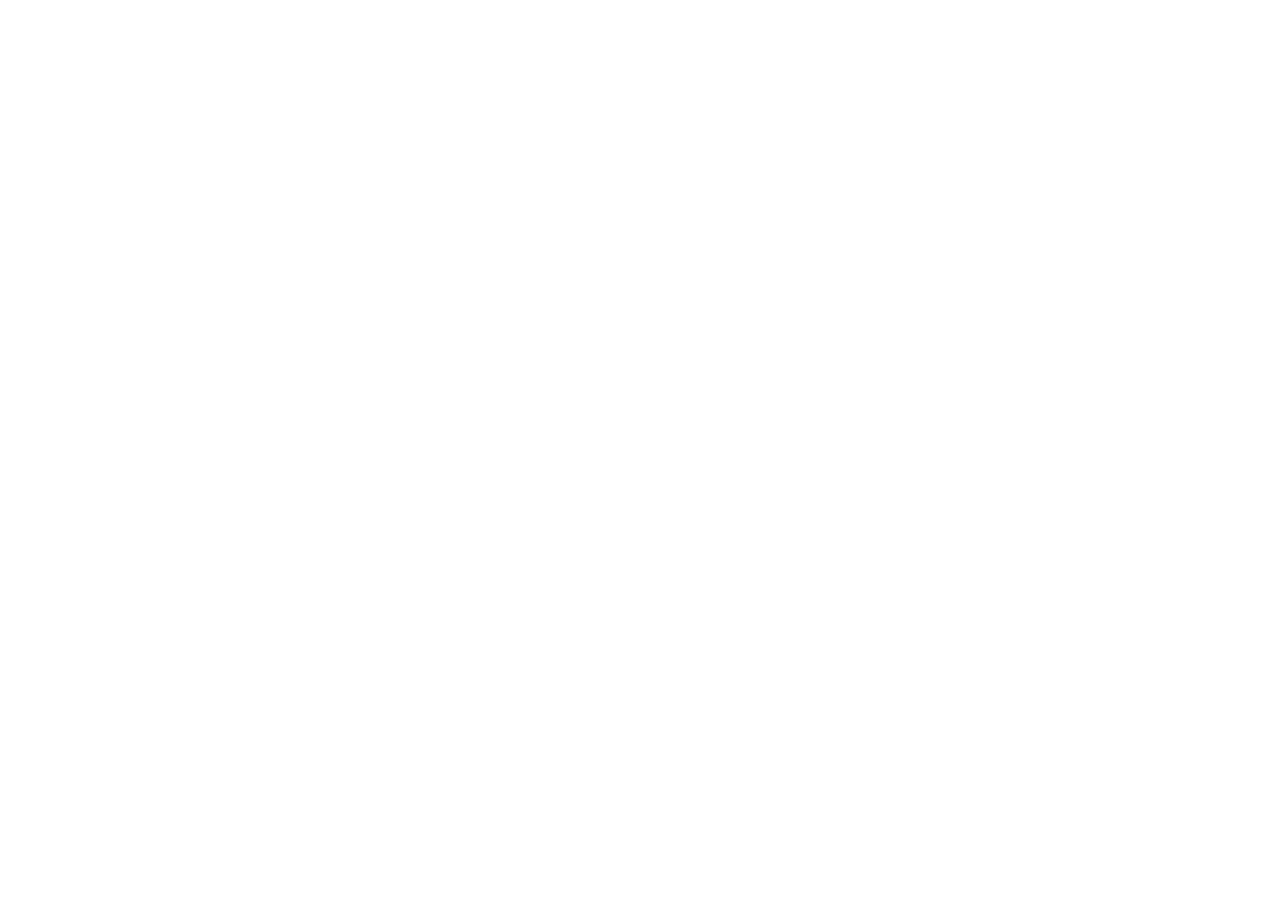
==== commit db2220f2: "Initial skeleton" ====
--- a/watch.it/index.html
+++ b/watch.it/index.html
@@ -1,70 +1,29 @@
 <!DOCTYPE html>
 <html>
-    <head>
-        <title></title>
-        <meta charset="utf-8" />
-        <script src="cordova.js"></script>
-        <script src="kendo/js/jquery.min.js"></script>
-        <script src="kendo/js/kendo.mobile.min.js"></script>
-        <script src="scripts/lib/everlive.all.min.js"></script>
-        <script src="scripts/app/identity-provider.js"></script>
-        <script src="scripts/app/settings.js" type="text/javascript"></script>
-        <script src="scripts/app/app.js" type="text/javascript"></script>
-        <script src="scripts/app/analytics-monitor.js"></script>
-        <script src="scripts/app/users.js" type="text/javascript"></script>
-        <script src="scripts/app/login.js" type="text/javascript"></script>
-        <script src="scripts/app/signup.js" type="text/javascript"></script>
-        <script src="scripts/app/activities.js" type="text/javascript"></script>
-        <script src="scripts/app/activity.js" type="text/javascript"></script>
-        <script src="scripts/app/comments.js" type="text/javascript"></script>
-        <script src="scripts/app/add-activity.js" type="text/javascript"></script>
-        <script src="scripts/app/add-comment.js" type="text/javascript"></script>
+<head>
+    <title></title>
+    <meta charset="utf-8" />
+    <script src="cordova.js"></script>
+    <script src="kendo/js/jquery.min.js"></script>
+    <script src="kendo/js/kendo.mobile.min.js"></script>
+    <script src="scripts/lib/everlive.all.min.js"></script>
+    <script src="scripts/settings.js" type="text/javascript"></script>
+    <script src="scripts/app.js" type="text/javascript"></script>
+    <script src="scripts/view-models/add.js"></script>
+    <script src="scripts/view-models/gallery.js"></script>
+    <script src="scripts/view-models/login.js"></script>
+    <script src="scripts/view-models/welcome.js"></script>
+    <script src="scripts/view-models/signup.js"></script>
 
-        <link href="//fonts.googleapis.com/css?family=Open+Sans:400,600,300,700,800" rel="stylesheet" type="text/css" />
-        <link href="kendo/styles/kendo.mobile.all.min.css" rel="stylesheet" />
-        <link href="styles/main.css" rel="stylesheet" />
-    </head>
-    <body id="friendsApp">
-        <div data-role="layout" data-id="default">
-            <!--View content will render here-->
-        </div>
-        <!--WELCOME VIEW -->
-        <div data-role="view" id="welcome" data-layout="default" class="welcome-scrn form-view" data-model="app.Login" data-init="app.Login.init" data-show="app.Login.show">
-            <div data-role="header"></div>
-            <h1 class="app-logo hide-text center-block">Telerik <small>DevCloud</small></h1>
-            <h2 class="app-name center-text">Friends <small>Sample Application</small></h2>
-            <form id="login-form">
-                <ul data-role="listview" data-style="inset">
-                    <li class="username"><input type="text" id="loginUsername" placeholder="Username" required validationMessage="Username is required!" /></li>
-                    <li class="password"><input type="password" id="loginPassword" placeholder="Password" required validationMessage="Password is required!" /></li>
-                </ul>
-            </form>
-            <ol class="group-wrp">
-                <li>
-                    <span id="login" data-role="touch" data-bind="events: { tap: login }">
-                        <a data-role="button" class="btn btn-login">Login</a>
-                    </span>
-                </li>
-                <li class="oauth cf">
-                    <span id="loginWithFacebook" class="oauth-item" data-role="touch" data-bind="events: { tap: loginWithFacebook }">
-                        <a data-role="button" class="btn btn-login-fb">Login with Facebook</a>
-                    </span>
-                    <span id="loginWithGoogle" class="oauth-item" data-role="touch" data-bind="events: { tap: loginWithGoogle }">
-                        <a data-role="button" class="btn btn-login-google">Login with Google</a>
-                    </span>
-                    <span id="loginWithLiveID" class="oauth-item" data-role="touch" data-bind="events: { tap: loginWithLiveID }">
-                        <a data-role="button" class="btn btn-login-liveid">Login with Live ID</a>
-                    </span>
-                    <span id="loginWithADSF" class="oauth-item" data-role="touch" data-bind="events: { tap: loginWithADSF }">
-                        <a data-role="button" class="btn btn-login-adsf">Login with ADSF</a>
-                    </span>
-                </li>
-                <li class="signup">
-                    <a data-role="button" href="views/signupView.html" class="btn-signup">Don't have an account?</a>
-                </li>
-            </ol>
+    <link href="kendo/styles/kendo.mobile.all.min.css" rel="stylesheet" />
+    <link href="styles/main.css" rel="stylesheet" />
+    <link href="styles/views.css" rel="stylesheet" />
+</head>
+<body id="friendsApp">
+    <div data-role="layout" data-id="main">
 
-            <div data-role="footer"><p>&copy; <span data-bind="text: getYear"></span> Telerik Inc.</p></div>
-        </div>
-    </body>
+        <!-- application views will be rendered here -->
+
+    </div>
+</body>
 </html>
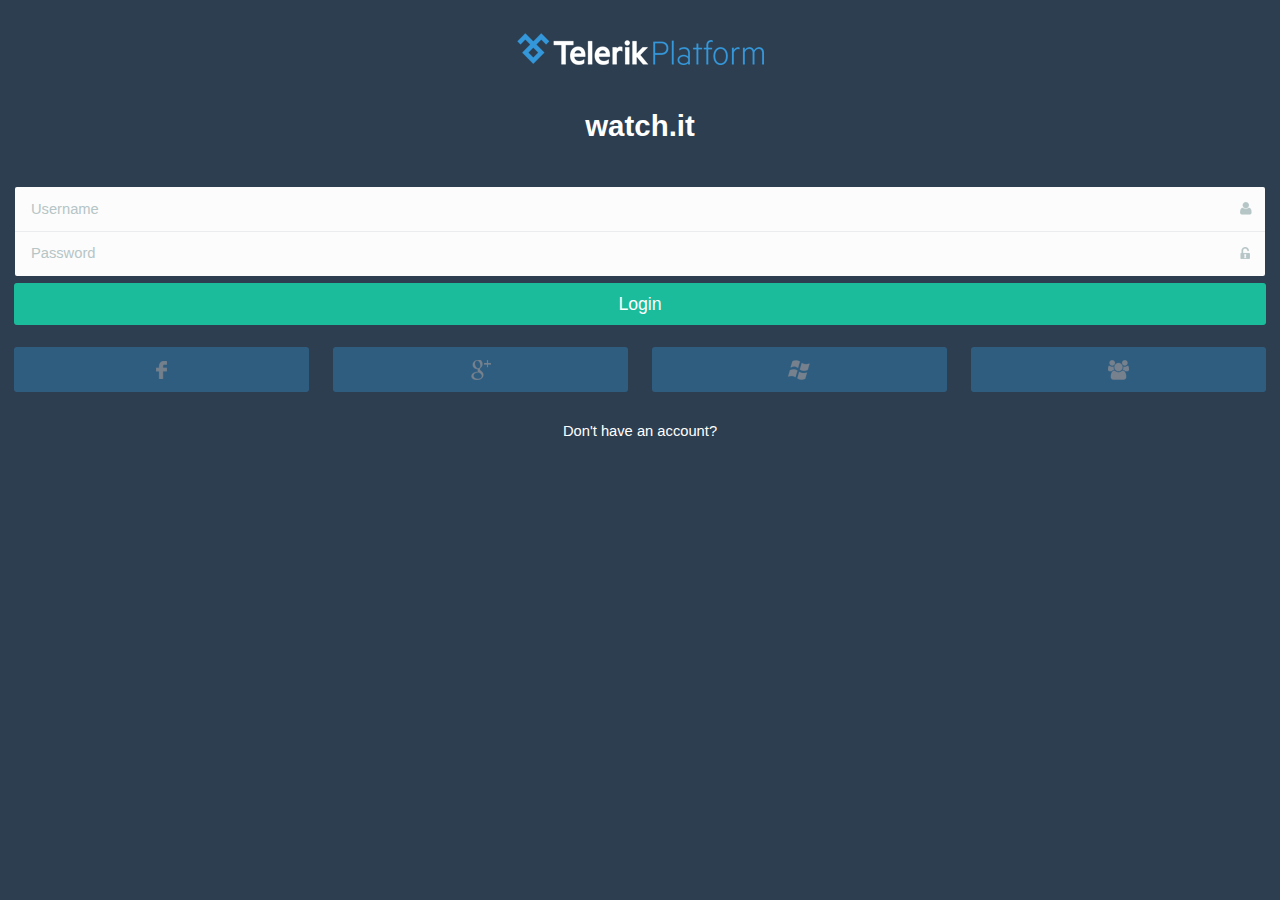
==== commit 01ef1a2c: "Added views and layouts" ====
--- a/watch.it/index.html
+++ b/watch.it/index.html
@@ -10,9 +10,9 @@
     <script src="scripts/settings.js" type="text/javascript"></script>
     <script src="scripts/app.js" type="text/javascript"></script>
     <script src="scripts/view-models/add.js"></script>
-    <script src="scripts/view-models/gallery.js"></script>
+    <script src="scripts/view-models/watch.js"></script>
     <script src="scripts/view-models/login.js"></script>
-    <script src="scripts/view-models/welcome.js"></script>
+    <script src="scripts/view-models/warn.js"></script>
     <script src="scripts/view-models/signup.js"></script>
 
     <link href="kendo/styles/kendo.mobile.all.min.css" rel="stylesheet" />
